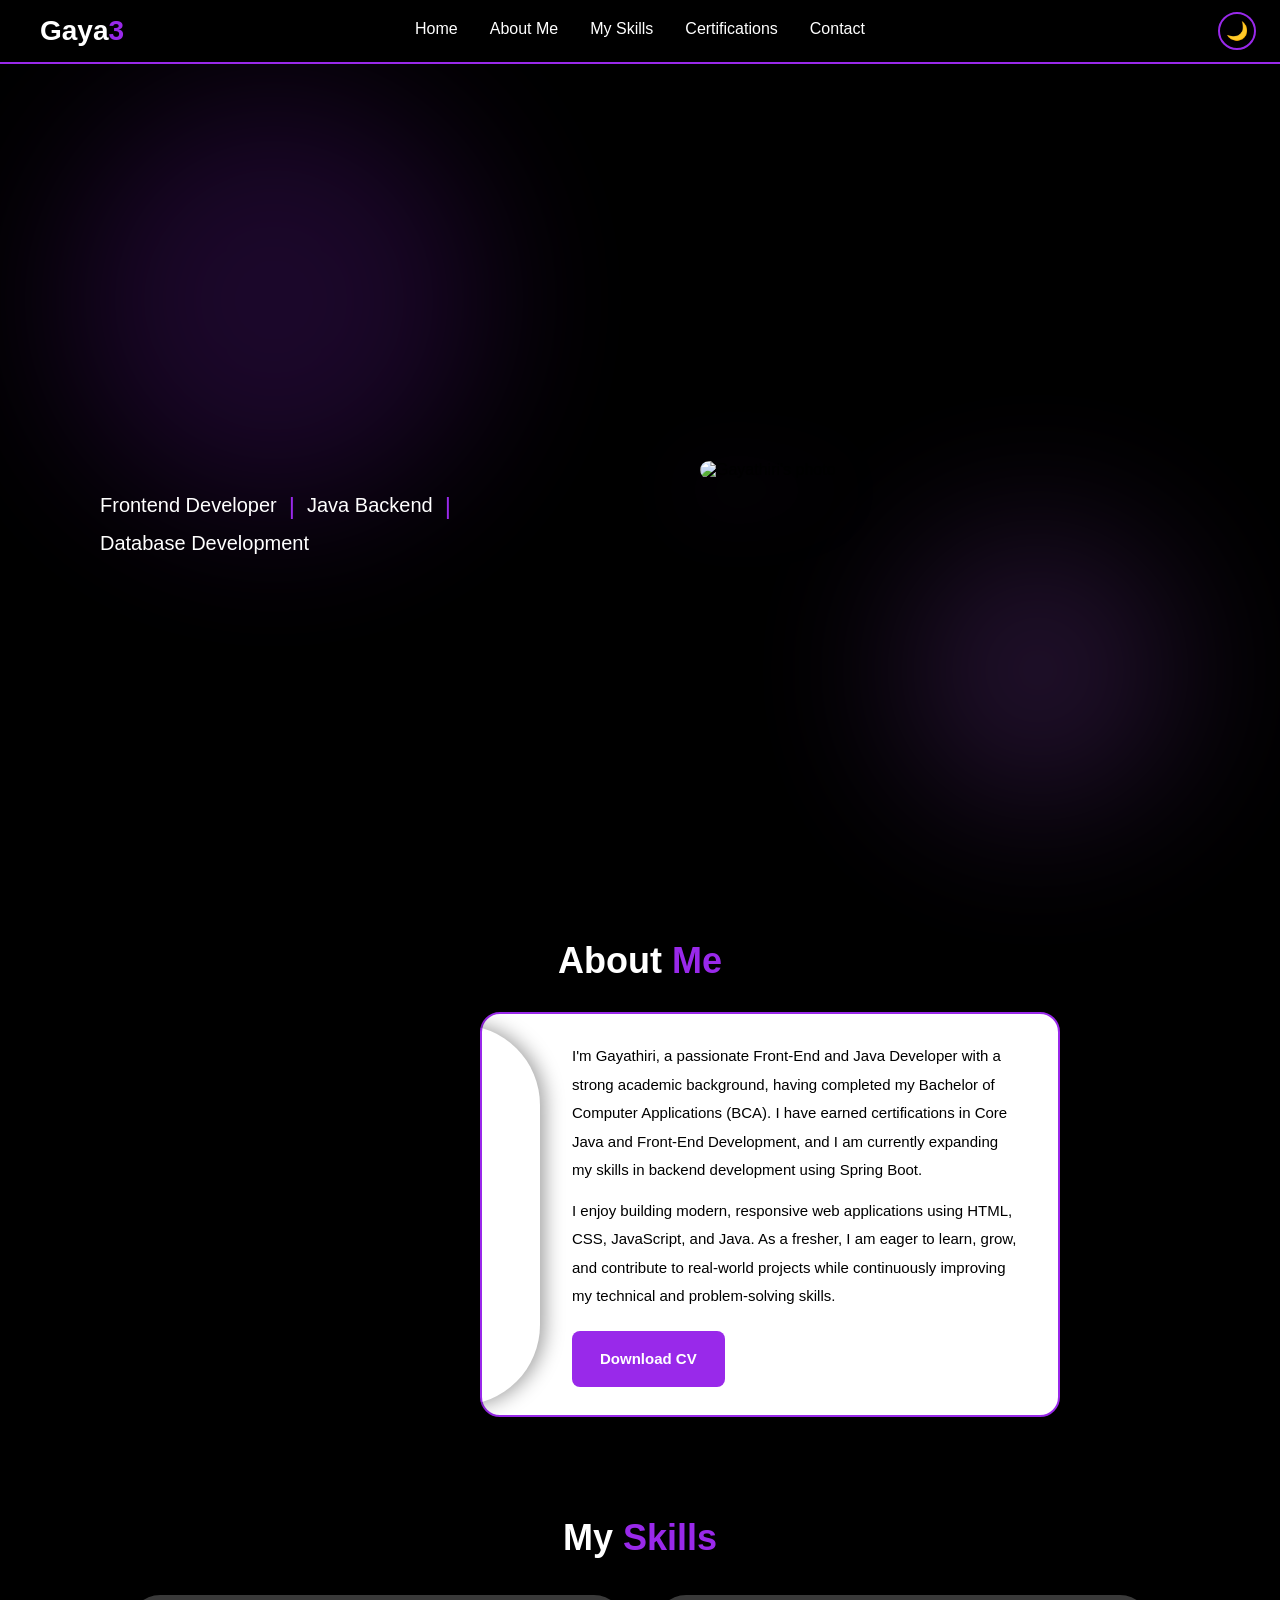
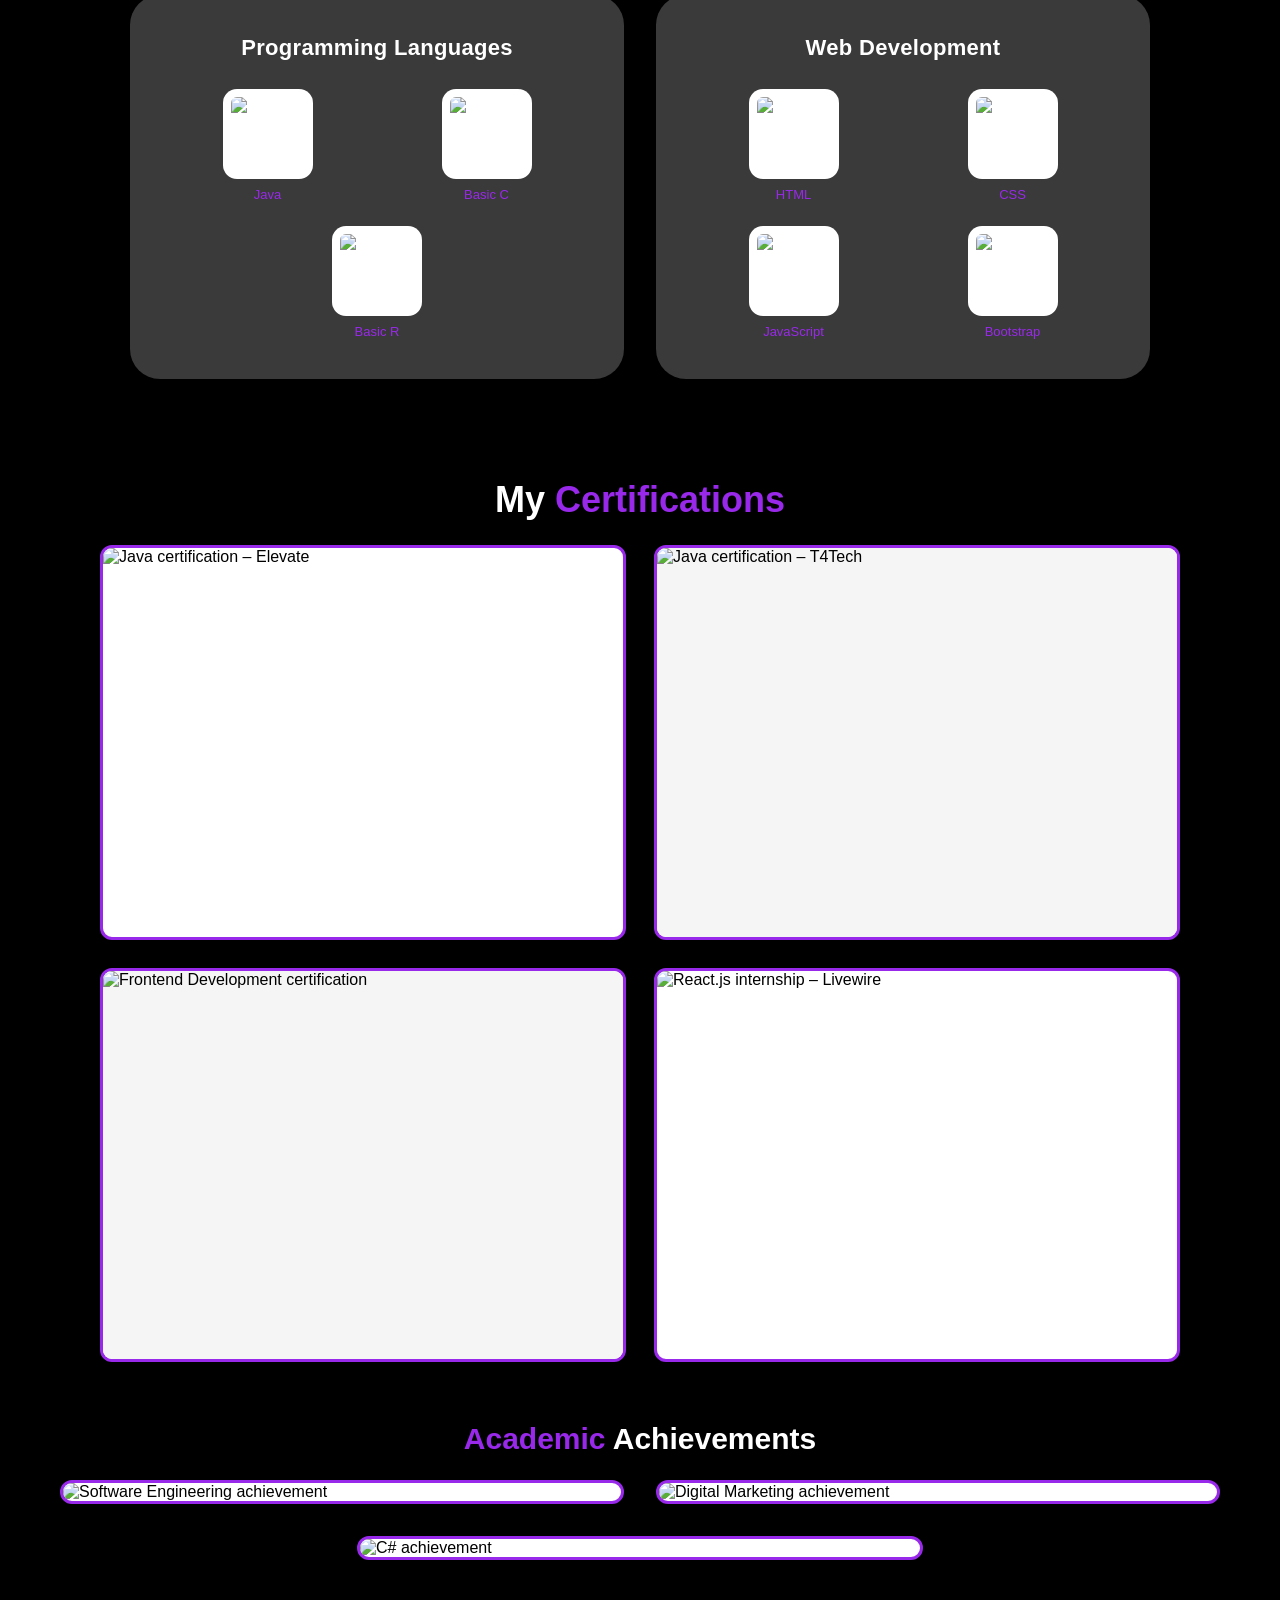
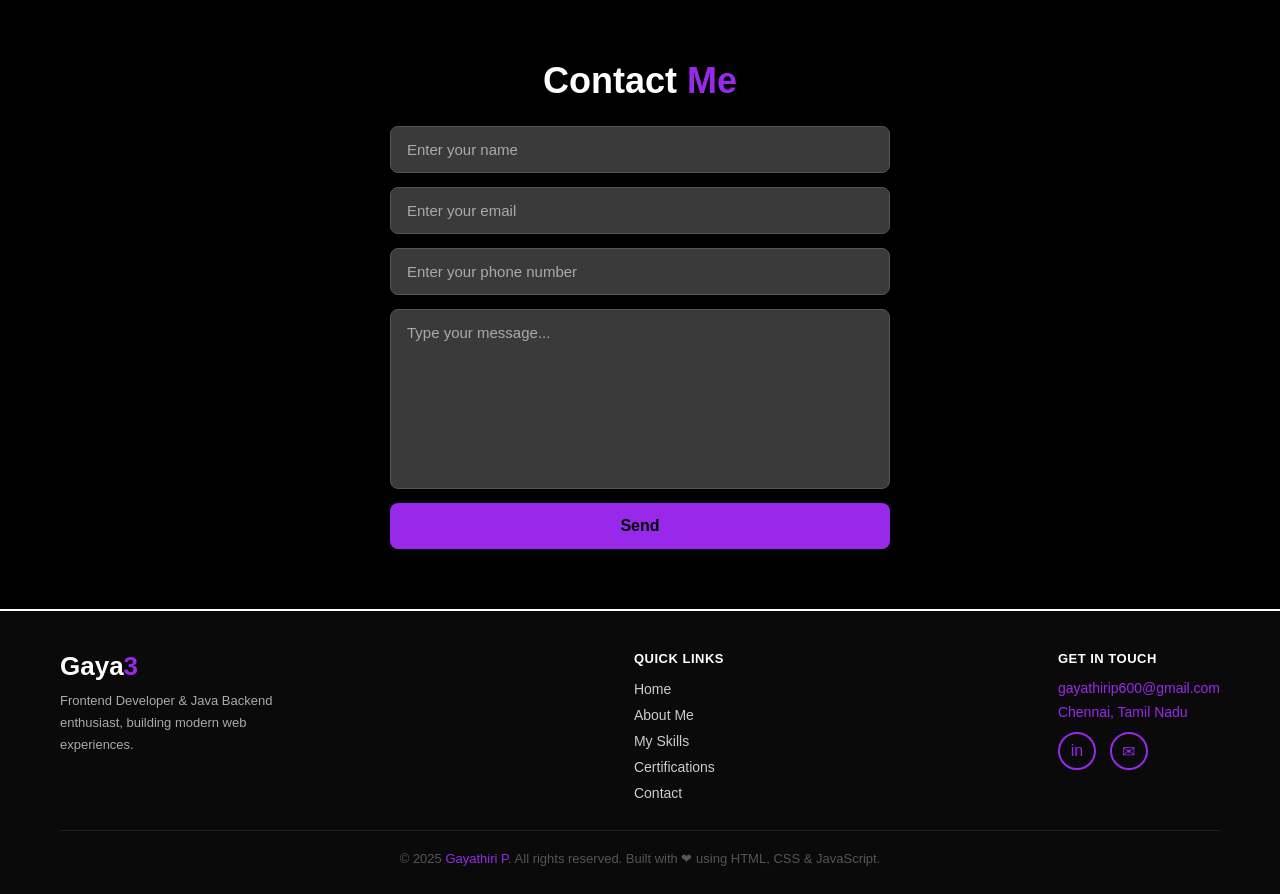
==== index.html @ fe1724bd "My portfolio website" ====
<!DOCTYPE html>
<html lang="en">

<head>
    <meta charset="UTF-8">
    <meta name="viewport" content="width=device-width, initial-scale=1.0">
    <title>Portfolio – Gayathiri</title>
    <link rel="stylesheet" href="style.css">
</head>

<body>
    <div class="page-transition" id="pageTransition"></div>



    <!-- NAVBAR -->
    <nav class="navbar">
        <h2 class="logo">Gaya<span>3</span></h2>
        <div class="menu" id="menu">
            <a href="#hero" class="nav-link">Home</a>
            <a href="#about" class="nav-link">About Me</a>
            <a href="#skills" class="nav-link">My Skills</a>
            <a href="#certify" class="nav-link">Certifications</a>
            <a href="#contact" class="nav-link">Contact</a>
        </div>
        <div class="navbar-right">
            <button class="theme-toggle" id="themeToggle" title="Toggle dark/light mode">
                <span class="theme-icon">🌙</span>
            </button>
            <div class="hamburger" id="hamburger">
                <span></span>
                <span></span>
                <span></span>
            </div>
        </div>
    </nav>

    <!-- HERO -->
    <div id="hero" class="hero-container">
        <canvas id="particles"></canvas>
        <div class="hero-text">
            <p class="l1">Hi, I'm Gayathiri</p>
            <div class="hero-roles">
                <span class="role">Frontend Developer</span>
                <span class="divider">|</span>
                <span class="role">Java Backend</span>
                <span class="divider">|</span>
                <span class="role">Database Development</span>
            </div>
        </div>
        <div class="hero-image">
            <img src="img2.jpeg" alt="Gayathiri's photo" />
        </div>
    </div>

    <!-- ABOUT -->
    <section id="about" class="about">
        <h1>About&nbsp;<span>Me</span></h1>
        <div class="about-inner">
            <img src="img2.jpeg" alt="Gayathiri" />
            <div class="box">
                <p>I'm Gayathiri, a passionate Front-End and Java Developer with a strong academic background,
                    having completed my Bachelor of Computer Applications (BCA). I have earned certifications
                    in Core Java and Front-End Development, and I am currently expanding my skills in backend
                    development using Spring Boot.</p>
                <p style="margin-top:12px;">I enjoy building modern, responsive web applications using HTML, CSS,
                    JavaScript, and Java. As a fresher, I am eager to learn, grow, and contribute to real-world
                    projects while continuously improving my technical and problem-solving skills.</p>
                <a href="Gayathiri_Resume.pdf" download class="btn">Download CV</a>
            </div>
        </div>
    </section>

    <!-- SKILLS -->
    <section id="skills" class="skills">
        <h1>My&nbsp;<span>Skills</span></h1>
        <div class="skills-grid">

            <div class="b1">
                <h2>Programming Languages</h2>
                <div class="skills-icons">
                    <div class="skill-item">
                        <img src="java.jpeg" alt="Java">
                        <span>Java</span>
                    </div>
                    <div class="skill-item">
                        <img src="c.jpeg" alt="C">
                        <span>Basic C</span>
                    </div>
                    <div class="skill-item">
                        <img src="r.jpeg" alt="R">
                        <span>Basic R</span>
                    </div>
                </div>
            </div>

            <div class="b2">
                <h2>Web Development</h2>
                <div class="skills-icons">
                    <div class="skill-item">
                        <img src="html.jpeg" alt="HTML">
                        <span>HTML</span>
                    </div>
                    <div class="skill-item">
                        <img src="css.jpeg" alt="CSS">
                        <span>CSS</span>
                    </div>
                    <div class="skill-item">
                        <img src="js.jpeg" alt="JavaScript">
                        <span>JavaScript</span>
                    </div>
                    <div class="skill-item">
                        <img src="bs.jpeg" alt="Bootstrap">
                        <span>Bootstrap</span>
                    </div>
                </div>
            </div>

        </div>
    </section>

    <!-- CERTIFICATIONS -->
    <section id="certify" class="certify">
        <h1>My&nbsp;<span>Certifications</span></h1>

        <div class="cert-grid">
            <!-- Row 1: Card 1 left | Card 2 right -->
            <div class="cert-card cert-landscape">
                <img src="java.jpg" alt="Java certification – Elevate">
                <div class="cert-label">Java Programming – Elevate</div>
            </div>
            <div class="cert-card cert-bottom-vertical">
                <img src="JAVA1.jpg" alt="Java certification – T4Tech">
                <div class="cert-label">Java Course – T4Tech Solutions</div>
            </div>
            <!-- Row 2: Card 3 vertical | Card 4 landscape side by side -->
            <div class="cert-card cert-bottom-vertical">
                <img src="frontend.jpg" alt="Frontend Development certification">
                <div class="cert-label">Frontend Development (HTML, CSS, JS, Bootstrap)</div>
            </div>
            <div class="cert-card cert-bottom-landscape">
                <img src="intern.jpg" alt="React.js internship – Livewire">
                <div class="cert-label">React.js Basics Internship – Livewire</div>
            </div>
        </div>

        <div class="academics">
            <h2><span>Academic</span>&nbsp;Achievements</h2>
            <div class="acad-grid">
                <div class="cert-card">
                    <img src="SE.jpg" alt="Software Engineering achievement">
                    <div class="cert-label">2nd Highest Mark – Software Engineering</div>
                </div>
                <div class="cert-card">
                    <img src="DM.jpg" alt="Digital Marketing achievement">
                    <div class="cert-label">2nd Highest Mark – Digital Marketing</div>
                </div>
                <div class="cert-card">
                    <img src="c.jpg" alt="C# achievement">
                    <div class="cert-label">2nd Highest Mark – C#</div>
                </div>
            </div>
        </div>
    </section>

    <!-- CONTACT -->
    <section id="contact" class="contact">
        <h1>Contact&nbsp;<span>Me</span></h1>
        <div class="b10">
            <form id="contact-form" class="my-form">
                <input type="text" name="name" placeholder="Enter your name">
                <input type="email" name="email" placeholder="Enter your email">
                <input type="number" name="phone" placeholder="Enter your phone number">
                <textarea name="message" placeholder="Type your message..."></textarea>
                <button type="submit">Send</button>
            </form>
        </div>
    </section>

    <script src="https://cdn.jsdelivr.net/npm/emailjs-com@3/dist/email.min.js"></script>
    <script>
        (function () {
            emailjs.init("5uXwFAYnuA_zky4yq");
        })();

        document.getElementById("contact-form").addEventListener("submit", function (e) {
            e.preventDefault();
            emailjs.sendForm("service_ckrhwie", "template_smkqy9l", this)
                .then(function (response) {
                    console.log("SUCCESS:", response.status, response.text);
                    alert("Message Sent Successfully!");
                }, function (error) {
                    console.log("FAILED:", JSON.stringify(error));
                    alert("Failed to send: " + (error.text || error.message || JSON.stringify(error)));
                });
        });

        // ── Hamburger ──
        const hamburger = document.getElementById("hamburger");
        const menu = document.getElementById("menu");
        hamburger.addEventListener("click", function () {
            menu.classList.toggle("open");
            hamburger.classList.toggle("active");
        });

        // ── Nav: active highlight + flash transition ──
        const navLinks = document.querySelectorAll(".nav-link");
        const pageTransition = document.getElementById("pageTransition");
        const sections = document.querySelectorAll("section, #hero");

        function setActiveLink(id) {
            navLinks.forEach(l => {
                l.classList.toggle("active-link", l.getAttribute("href") === "#" + id);
            });
        }

        // Intersection observer to auto-highlight active section
        const sectionObserver = new IntersectionObserver((entries) => {
            entries.forEach(entry => {
                if (entry.isIntersecting) setActiveLink(entry.target.id);
            });
        }, { threshold: 0.4 });
        sections.forEach(s => sectionObserver.observe(s));

        navLinks.forEach(link => {
            link.addEventListener("click", (e) => {
                // Flash transition
                pageTransition.classList.add("flash");
                setTimeout(() => pageTransition.classList.remove("flash"), 500);

                menu.classList.remove("open");
                hamburger.classList.remove("active");
            });
        });

        // ── Dark / Light mode ──
        const themeToggle = document.getElementById("themeToggle");
        const themeIcon = themeToggle.querySelector(".theme-icon");
        let isDark = true;
        themeToggle.addEventListener("click", function () {
            isDark = !isDark;
            document.body.classList.toggle("light-mode", !isDark);
            themeIcon.textContent = isDark ? "🌙" : "☀️";
        });

        // ── Typing effect on l1 ──
        const l1 = document.querySelector(".l1");
        const fullText = "Hi, I'm Gayathiri";
        l1.textContent = "";
        l1.style.opacity = 1;
        l1.style.transform = "none";
        let i = 0;
        function typeWriter() {
            if (i < fullText.length) {
                l1.textContent += fullText.charAt(i);
                i++;
                setTimeout(typeWriter, 70);
            } else {
                l1.innerHTML = "Hi, I'm <span class='typed-name'>Gayathiri</span><span class='cursor'>|</span>";
            }
        }
        setTimeout(typeWriter, 400);

        // ── Scroll reveal ──
        const revealEls = document.querySelectorAll(".about-inner, .b1, .b2, .cert-card, .footer-brand, .footer-links, .footer-contact");
        const observer = new IntersectionObserver((entries) => {
            entries.forEach(entry => {
                if (entry.isIntersecting) {
                    entry.target.classList.add("revealed");
                    observer.unobserve(entry.target);
                }
            });
        }, { threshold: 0.15 });
        revealEls.forEach(el => {
            el.classList.add("reveal-hidden");
            observer.observe(el);
        });

        // ── Floating particles canvas ──
        const canvas = document.getElementById("particles");
        const ctx = canvas.getContext("2d");
        let W = canvas.width = window.innerWidth;
        let H = canvas.height = window.innerHeight;
        window.addEventListener("resize", () => {
            W = canvas.width = window.innerWidth;
            H = canvas.height = window.innerHeight;
        });
        const particles = Array.from({ length: 60 }, () => ({
            x: Math.random() * W,
            y: Math.random() * H,
            r: Math.random() * 2 + 1,
            dx: (Math.random() - 0.5) * 0.5,
            dy: (Math.random() - 0.5) * 0.5,
            alpha: Math.random() * 0.5 + 0.2
        }));
        function drawParticles() {
            ctx.clearRect(0, 0, W, H);
            particles.forEach(p => {
                ctx.beginPath();
                ctx.arc(p.x, p.y, p.r, 0, Math.PI * 2);
                ctx.fillStyle = `rgba(153, 41, 234, ${p.alpha})`;
                ctx.fill();
                p.x += p.dx;
                p.y += p.dy;
                if (p.x < 0 || p.x > W) p.dx *= -1;
                if (p.y < 0 || p.y > H) p.dy *= -1;
            });
            // Draw connecting lines
            particles.forEach((a, i) => {
                particles.slice(i + 1).forEach(b => {
                    const dist = Math.hypot(a.x - b.x, a.y - b.y);
                    if (dist < 120) {
                        ctx.beginPath();
                        ctx.moveTo(a.x, a.y);
                        ctx.lineTo(b.x, b.y);
                        ctx.strokeStyle = `rgba(153, 41, 234, ${0.15 * (1 - dist / 120)})`;
                        ctx.lineWidth = 0.6;
                        ctx.stroke();
                    }
                });
            });
            requestAnimationFrame(drawParticles);
        }
        drawParticles();

        // ── Navbar shrink on scroll ──
        window.addEventListener("scroll", () => {
            const navbar = document.querySelector(".navbar");
            navbar.classList.toggle("scrolled", window.scrollY > 50);
        });
    </script>
    <!-- FOOTER -->
    <footer class="footer">
        <div class="footer-inner">
            <div class="footer-brand">
                <div class="logo-text">Gaya<span>3</span></div>
                <p>Frontend Developer &amp; Java Backend enthusiast, building modern web experiences.</p>
            </div>
            <div class="footer-links">
                <h4>Quick Links</h4>
                <ul>
                    <li><a href="#hero">Home</a></li>
                    <li><a href="#about">About Me</a></li>
                    <li><a href="#skills">My Skills</a></li>
                    <li><a href="#certify">Certifications</a></li>
                    <li><a href="#contact">Contact</a></li>
                </ul>
            </div>
            <div class="footer-contact">
                <h4>Get In Touch</h4>
                <p> <span>gayathirip600@gmail.com</span></p>
                <p> <span>Chennai, Tamil Nadu</span></p>
                <div class="footer-socials">
                    <a href="https://www.linkedIn.com/in/gayathiri-p-787321373/" title="LinkedIn">in</a>
                    <!-- <a href="#" title="GitHub"></a> -->
                    <a href="mailto:gaya3thirip@gmail.com" title="Email">&#9993;</a>
                </div>
            </div>
        </div>
        <div class="footer-bottom">
            &copy; 2025 <span>Gayathiri P</span>. All rights reserved. Built with &#10084; using HTML, CSS &amp;
            JavaScript.
        </div>
    </footer>

</body>

</html>
---- style.css ----
/* =============================================
   BASE
   ============================================= */
*,
*::before,
*::after {
    box-sizing: border-box;
    margin: 0;
    padding: 0;
}

/* CSS variables for dark/light mode */
:root {
    --bg: #000;
    --nav-bg: #000;
    --text: #fff;
    --card-bg: #3a3a3a;
    --box-bg: #fff;
    --box-text: #222;
    --form-bg: #3a3a3a;
    --form-text: #fff;
    --form-placeholder: #aaa;
    --footer-bg: #0a0a0a;
    --accent: #9929EA;
}

body.light-mode {
    --bg: #f4f0ff;
    --nav-bg: #fff;
    --text: #111;
    --card-bg: #e8e0f7;
    --box-bg: #fff;
    --box-text: #222;
    --form-bg: #e8e0f7;
    --form-text: #111;
    --form-placeholder: #777;
    --footer-bg: #ede6fb;
}

body {
    background-color: var(--bg);
    overflow-x: hidden;
    font-family: 'Poppins', sans-serif;
    transition: background-color 0.4s, color 0.4s;
}

/* =============================================
   NAVBAR
   ============================================= */
.navbar {
    display: flex;
    justify-content: center;
    align-items: center;
    padding: 20px 40px;
    position: fixed;
    top: 0;
    left: 0;
    right: 0;
    width: 100%;
    background-color: var(--nav-bg);
    border-bottom: 2px solid var(--accent);
    z-index: 1000;
    transition: background-color 0.4s;
}

.logo {
    position: absolute;
    left: 40px;
    color: var(--text);
    font-family: 'Poppins', sans-serif;
    font-size: 28px;
    font-weight: 700;
}

.logo span {
    color: var(--accent);
}

/* Right side wrapper: holds theme toggle + hamburger */
.navbar-right {
    position: absolute;
    right: 24px;
    display: flex;
    align-items: center;
    gap: 14px;
}

/* Theme toggle button */
.theme-toggle {
    background: transparent;
    border: 2px solid var(--accent);
    border-radius: 50%;
    width: 38px;
    height: 38px;
    cursor: pointer;
    display: flex;
    align-items: center;
    justify-content: center;
    font-size: 18px;
    transition: background-color 0.3s, transform 0.3s;
    line-height: 1;
    padding: 0;
}

.theme-toggle:hover {
    background-color: var(--accent);
    transform: rotate(20deg) scale(1.1);
}

.menu {
    display: flex;
    gap: 32px;
    flex-wrap: wrap;
    justify-content: center;
}

/* ── Nav link slanting slide-in animation ── */
.menu a {
    color: var(--text);
    font-family: 'Poppins', sans-serif;
    text-decoration: none;
    font-size: 16px;
    position: relative;
    padding-bottom: 4px;
    display: inline-block;
    opacity: 0;
    transform: translateX(30px) skewX(-10deg);
    animation: navSlideIn 0.5s ease forwards;
}

.menu a:nth-child(1) { animation-delay: 0.05s; }
.menu a:nth-child(2) { animation-delay: 0.12s; }
.menu a:nth-child(3) { animation-delay: 0.19s; }
.menu a:nth-child(4) { animation-delay: 0.26s; }
.menu a:nth-child(5) { animation-delay: 0.33s; }

@keyframes navSlideIn {
    to {
        opacity: 1;
        transform: translateX(0) skewX(0deg);
    }
}

.nav-link::after {
    content: "";
    position: absolute;
    left: 0;
    bottom: 0;
    width: 0;
    height: 3px;
    background-color: var(--accent);
    transition: 0.3s;
}

.nav-link:hover::after {
    width: 100%;
}

.hamburger {
    display: none;
    flex-direction: column;
    gap: 5px;
    cursor: pointer;
}

.hamburger span {
    display: block;
    width: 26px;
    height: 3px;
    background: var(--accent);
    border-radius: 3px;
    transition: transform 0.3s, opacity 0.3s;
}

/* Animated X when open */
.hamburger.active span:nth-child(1) {
    transform: translateY(8px) rotate(45deg);
}
.hamburger.active span:nth-child(2) {
    opacity: 0;
}
.hamburger.active span:nth-child(3) {
    transform: translateY(-8px) rotate(-45deg);
}

/* =============================================
   SCROLL ANCHORS
   ============================================= */
#hero {
    scroll-margin-top: 0;
}

#about,
#skills,
#certify,
#contact {
    scroll-margin-top: 80px;
}

/* =============================================
   SECTION BACKGROUNDS
   ============================================= */
/* #about,
#skills,
#certify,
#contact {
    background-color: #00E5FF;
} */

.about span,
.skills span,
.certify span,
.contact span,
.academics span {
    color: var(--accent);
}

/* Section headings */
.about h1, .skills h1, .certify h1, .contact h1 {
    color: var(--text);
}

/* =============================================
   HERO — text LEFT, image RIGHT (screenshot 1)
   ============================================= */
.hero-container {
    display: flex;
    flex-direction: row;
    justify-content: space-between;
    align-items: center;
    min-height: 100vh;
    padding: 100px 80px 60px 80px;
    gap: 40px;
}

.hero-text {
    flex: 1;
    text-align: left;
}

.hero-image {
    flex: 1;
    display: flex;
    justify-content: flex-end;
}

.hero-image img {
    width: 100%;
    max-width: 500px;
    height: auto;
    border-radius: 20px;
    display: block;
    animation: floatImage 4s ease-in-out infinite;
    filter: drop-shadow(0 20px 40px rgba(153, 41, 234, 0.35));
}

@keyframes floatImage {
    0%, 100% { transform: translateY(0px); }
    50%       { transform: translateY(-18px); }
}

.l1 {
    font-family: 'Poppins', sans-serif;
    font-size: clamp(40px, 5vw, 65px);
    color: var(--text);
    font-weight: 700;
    opacity: 0;
    transform: translateX(-100px);
    animation: slideFromLeft 1s ease forwards;
    margin-bottom: 32px;
    padding-left: 20px;
}

.l2,
.l3,
.l4 {
    display: none;
}

/* Particles canvas */
#particles {
    position: absolute;
    top: 0; left: 0;
    width: 100%; height: 100%;
    pointer-events: none;
    z-index: 0;
}

.hero-text, .hero-image {
    position: relative;
    z-index: 1;
}

/* Floating glow orbs behind hero */
.hero-container::before,
.hero-container::after {
    content: '';
    position: absolute;
    border-radius: 50%;
    pointer-events: none;
    z-index: 0;
    filter: blur(80px);
    opacity: 0.18;
}
.hero-container::before {
    width: 420px; height: 420px;
    background: #9929EA;
    top: 10%; left: 5%;
    animation: orbFloat1 7s ease-in-out infinite;
}
.hero-container::after {
    width: 280px; height: 280px;
    background: #bf5fff;
    bottom: 10%; right: 8%;
    animation: orbFloat2 9s ease-in-out infinite;
}
@keyframes orbFloat1 {
    0%, 100% { transform: translate(0, 0); }
    50%       { transform: translate(30px, 25px); }
}
@keyframes orbFloat2 {
    0%, 100% { transform: translate(0, 0); }
    50%       { transform: translate(-20px, -30px); }
}

/* Role text shimmer on hover */
.hero-roles:hover .role {
    background: linear-gradient(90deg, var(--text) 0%, #9929EA 50%, var(--text) 100%);
    background-size: 200% auto;
    -webkit-background-clip: text;
    -webkit-text-fill-color: transparent;
    background-clip: text;
    animation: shimmer 1.8s linear infinite;
}
@keyframes shimmer {
    to { background-position: 200% center; }
}

/* Scroll reveal */
.reveal-hidden {
    opacity: 0;
    transform: translateY(40px);
    transition: opacity 0.7s ease, transform 0.7s ease;
}
.revealed {
    opacity: 1 !important;
    transform: translateY(0) !important;
}

/* Navbar shrink on scroll */
.navbar.scrolled {
    padding: 12px 40px;
    box-shadow: 0 4px 20px rgba(153, 41, 234, 0.25);
    transition: padding 0.3s, box-shadow 0.3s;
}

/* Page transition overlay */
.page-transition {
    position: fixed;
    inset: 0;
    background: #9929EA;
    z-index: 9999;
    pointer-events: none;
    opacity: 0;
    transform: scaleY(0);
    transform-origin: top;
    transition: transform 0.35s cubic-bezier(0.7,0,0.3,1), opacity 0.35s;
}
.page-transition.flash {
    opacity: 0.18;
    transform: scaleY(1);
}

/* Active nav link */
.nav-link.active-link::after {
    width: 100%;
}
.nav-link.active-link {
    color: #9929EA;
}

/* Hero roles horizontal row */
.hero-roles {
    display: flex;
    align-items: center;
    flex-wrap: wrap;
    gap: 12px;
    margin-top: 16px;
    padding-left: 20px;
}

.role {
    font-family: 'Poppins', sans-serif;
    font-size: clamp(14px, 1.8vw, 20px);
    color: var(--text);
    font-weight: 500;
    opacity: 0;
    transform: translateY(20px) skewX(-5deg);
    animation: roleSlideUp 0.6s ease forwards;
}

.role:nth-child(1) { animation-delay: 0.8s; }
.role:nth-child(3) { animation-delay: 1.1s; }
.role:nth-child(5) { animation-delay: 1.4s; }

.divider {
    color: #9929EA;
    font-size: clamp(16px, 2vw, 24px);
    font-weight: 300;
    opacity: 0;
    animation: fadeIn 0.4s ease forwards;
}

.divider:nth-child(2) { animation-delay: 1.0s; }
.divider:nth-child(4) { animation-delay: 1.3s; }

@keyframes roleSlideUp {
    to { opacity: 1; transform: translateY(0) skewX(0deg); }
}
@keyframes fadeIn {
    to { opacity: 1; }
}

/* Typed cursor blink */
.cursor {
    display: inline-block;
    color: #9929EA;
    animation: blink 0.8s step-end infinite;
    font-weight: 300;
}
@keyframes blink {
    50% { opacity: 0; }
}

.typed-name {
    color: #9929EA;
}

/* =============================================
   ABOUT — image LEFT, white box RIGHT (screenshot 2)
   ============================================= */
.about {
    padding-bottom: 60px;
}

.about h1 {
    font-family: Verdana, Geneva, Tahoma, sans-serif;
    text-align: center;
    color: var(--text);
    padding: 40px 20px 30px;
    font-size: clamp(24px, 4vw, 36px);
}

.about-inner {
    display: flex;
    flex-direction: row;
    align-items: center;
    justify-content: center;
    gap: 0;
    max-width: 1100px;
    margin: 0 auto;
    padding: 0 40px;
    position: relative;
}

.about img {
    flex-shrink: 0;
    width: 320px;
    height: 380px;
    border-radius: 80px;
    object-fit: cover;
    position: relative;
    z-index: 2;
    margin-right: -60px;
    box-shadow: 4px 0 20px rgba(0,0,0,0.4);
}

.box {
    flex: 1;
    max-width: 580px;
    background-color: white;
    border: 2px solid #9929EA;
    border-radius: 20px;
    padding: 28px 36px 28px 90px;
    font-family: 'Poppins', sans-serif;
    line-height: 1.9;
    font-size: 15px;
    position: relative;
    z-index: 1;
    box-sizing: border-box;
}

.box p+p {
    margin-top: 12px;
}

.btn {
    display: inline-block;
    margin-top: 20px;
    padding: 14px 28px;
    background-color:#9929EA;
    color: white;
    text-decoration: none;
    border-radius: 8px;
    font-weight: bold;
    transition: background-color 0.3s;
}

.btn:hover {
    background-color: black;
}

/* =============================================
   SKILLS
   ============================================= */
.skills {
    padding-bottom: 60px;
}

.skills h1 {
    font-family: Verdana, Geneva, Tahoma, sans-serif;
    text-align: center;
    color: var(--text);
    padding: 40px 20px 36px;
    font-size: clamp(24px, 4vw, 36px);
}

.skills-grid {
    display: flex;
    flex-wrap: wrap;
    gap: 32px;
    justify-content: center;
    max-width: 1100px;
    margin: 0 auto;
    padding: 0 40px;
}

.b1,
.b2 {
    background-color: var(--card-bg);
    border-radius: 30px;
    padding: 40px 36px;
    flex: 1 1 340px;
    max-width: 500px;
    min-height: 320px;
    transition: transform 0.3s ease, background-color 0.3s;
}

.b1:hover,
.b2:hover {
    background-color: var(--accent);
    transform: scale(1.05);
}

.b1 h2,
.b2 h2 {
    color: var(--text);
    text-align: center;
    margin-bottom: 28px;
    font-size: 22px;
    font-weight: 700;
    letter-spacing: 0.3px;
}

/* Programming Languages box — 2-col icon+label grid like screenshot */
.b1 .skills-icons {
    display: grid;
    grid-template-columns: 1fr 1fr;
    gap: 24px 16px;
    justify-items: start;
}

.b1 .skill-item {
    display: flex;
    flex-direction: column;
    align-items: center;
    gap: 8px;
    color: var(--text);
    font-size: 13px;
    font-family: 'Poppins', sans-serif;
    width: 100%;
    text-align: center;
}

/* Center last odd skill item spanning both columns */
.b1 .skills-icons .skill-item:last-child:nth-child(odd) {
    grid-column: 1 / -1;
    justify-self: center;
    max-width: 50%;
}

/* Web Development box — row of icons */
.b2 .skills-icons {
    display: grid;
    grid-template-columns: 1fr 1fr;
    gap: 24px 16px;
}

.b2 .skill-item {
    display: flex;
    flex-direction: column;
    align-items: center;
    gap: 8px;
    color: var(--text);
    font-size: 13px;
    font-family: 'Poppins', sans-serif;
    text-align: center;
}

.b1:hover .skill-item,
.b2:hover .skill-item {
    color: white;
}

.b1:hover .skill-item span,
.b2:hover .skill-item span {
    color: white;
}

.skill-item img {
    width: 90px;
    height: 90px;
    border-radius: 14px;
    object-fit: contain;
    background-color: white;
    padding: 8px;
}

.certify {
    padding-bottom: 60px;
}

.certify h1 {
    font-family: Verdana, Geneva, Tahoma, sans-serif;
    text-align: center;
    color: var(--text);
    padding: 40px 20px 24px;
    font-size: clamp(24px, 4vw, 36px);
}

/* New cert layout: card1 landscape | [card2 portrait + card3 portrait] | card4 full-width */
.cert-grid {
    display: grid;
    grid-template-columns: 1fr 1fr;
    gap: 28px;
    max-width: 1200px;
    margin: 0 auto;
    padding: 0 60px;
}

/* Card 1: standard landscape box */
.cert-landscape {
    aspect-ratio: 4 / 3;
}

/* Right stack: two cards same box size as card 1, image vertical inside */
.cert-right-stack {
    display: flex;
    flex-direction: column;
    gap: 28px;
}

.cert-portrait {
    aspect-ratio: 4 / 3;
}

.cert-portrait img {
    object-fit: contain !important;
    background-color: #f5f5f5;
}

/* Row 2: cert 3 vertical inside same box, cert 4 landscape side by side */
.cert-bottom-vertical {
    aspect-ratio: 4 / 3;
}

.cert-bottom-vertical img {
    object-fit: contain !important;
    background-color: #f5f5f5;
}

.cert-bottom-landscape {
    aspect-ratio: 4 / 3;
}

/* Card 4 (intern): same box size as card 1 = 4/3, full width */
.cert-full {
    display: none;
}

.cert-card {
    position: relative;
    border-radius: 12px;
    border: 3px solid var(--accent);
    background-color: #fff;
    overflow: hidden;
    transition: transform 0.4s ease;
}

.cert-card:hover {
    transform: scale(1.03);
}

.cert-card img {
    width: 100%;
    height: 100%;
    object-fit: fill;
    display: block;
    transition: transform 0.4s ease;
}

.cert-card:hover img {
    transform: scale(1.05);
}

.cert-label {
    position: absolute;
    bottom: 0;
    left: 0;
    right: 0;
    background: rgba(0, 0, 0, 0.72);
    color: #ffffff;
    font-family: 'Poppins', sans-serif;
    font-size: 18px;
    font-weight: bold;
    padding: 14px 16px;
    opacity: 0;
    transition: opacity 0.4s;
}

.cert-card:hover .cert-label {
    opacity: 1;
}

/* Academic sub-section */
.academics {
    max-width: 1600px;
    margin: 40px auto 0;
    padding: 0 60px;
}

.academics h2 {
    font-family: 'Poppins', sans-serif;
    text-align: center;
    color: var(--text);
    padding: 20px 0 24px;
    font-size: clamp(20px, 3vw, 30px);
}

.acad-grid {
    display: grid;
    grid-template-columns: repeat(2, 1fr);
    gap: 32px;
}

.acad-grid .cert-card:last-child:nth-child(odd) {
    grid-column: 1 / -1;
    max-width: calc(50% - 14px);
    margin: 0 auto;
    width: 100%;
}

/* =============================================
   CONTACT
   ============================================= */
.contact {
    padding-bottom: 60px;
}

.contact h1 {
    font-family: Verdana, Geneva, Tahoma, sans-serif;
    text-align: center;
    color: var(--text);
    padding: 40px 20px 24px;
    font-size: clamp(24px, 4vw, 36px);
}

.b10 {
    display: flex;
    justify-content: center;
    padding: 0 20px;
}

.my-form {
    display: flex;
    flex-direction: column;
    gap: 14px;
    width: 100%;
    max-width: 500px;
}

.my-form input,
.my-form textarea {
    width: 100%;
    padding: 14px 16px;
    background-color: var(--form-bg);
    color: var(--form-text);
    border: 1px solid #555;
    border-radius: 8px;
    font-family: 'Poppins', sans-serif;
    font-size: 15px;
}

.my-form input::placeholder,
.my-form textarea::placeholder {
    color: var(--form-placeholder);
    font-family: 'Poppins', sans-serif;
}

.my-form input:focus,
.my-form textarea:focus {
    border: 2px solid var(--accent);
    color: var(--accent);
    outline: none;
}

.my-form textarea {
    height: 180px;
    resize: none;
}

.my-form button {
    width: 100%;
    padding: 14px;
    background-color:#9929EA;
    border: none;
    border-radius: 8px;
    font-weight: bold;
    font-size: 16px;
    font-family: 'Poppins', sans-serif;
    cursor: pointer;
    transition: background-color 0.3s;
}

.my-form button:hover {
    background-color:#9929EA;
    color: white;
}

/* =============================================
   RESPONSIVE
   ============================================= */
@media (max-width: 900px) {
    .hero-container {
        padding: 110px 40px 60px;
    }

    .acad-grid {
        grid-template-columns: repeat(2, 1fr);
    }

    .cert-full {
        aspect-ratio: 16 / 6;
    }
}

@media (max-width: 600px) {

    /* Navbar */
    .navbar {
        padding: 16px 20px;
        justify-content: flex-start;
    }

    .logo {
        position: static;
        font-size: 22px;
        flex: 1;
    }

    .navbar-right {
        position: static;
    }

    .hamburger {
        display: flex;
    }

    .menu {
        display: none;
        flex-direction: column;
        position: absolute;
        top: 100%;
        left: 0;
        right: 0;
        background-color: var(--nav-bg);
        padding: 16px 24px;
        gap: 16px;
        border-top: 1px solid #333;
    }

    /* When open, re-trigger the slide-in animation for mobile */
    .menu.open {
        display: flex;
    }

    .menu.open a {
        opacity: 0;
        transform: translateX(30px) skewX(-10deg);
        animation: navSlideIn 0.4s ease forwards;
    }

    .menu.open a:nth-child(1) { animation-delay: 0.05s; }
    .menu.open a:nth-child(2) { animation-delay: 0.12s; }
    .menu.open a:nth-child(3) { animation-delay: 0.19s; }
    .menu.open a:nth-child(4) { animation-delay: 0.26s; }
    .menu.open a:nth-child(5) { animation-delay: 0.33s; }

    /* Hero */
    .hero-container {
        flex-direction: column;
        padding: 100px 24px 50px;
        text-align: center;
        min-height: auto;
        gap: 32px;
    }

    .hero-text {
        text-align: center;
    }

    .hero-image {
        justify-content: center;
    }

    .hero-image img {
        max-width: 280px;
    }

    /* About */
    .about-inner {
        flex-direction: column;
        padding: 0 20px;
        text-align: center;
        gap: 0;
    }

    .about img {
        width: 220px;
        height: 260px;
        border-radius: 50px;
        margin-right: 0;
        margin-bottom: -40px;
        z-index: 2;
    }

    .box {
        padding: 60px 24px 28px;
        width: 100%;
    }

    /* Skills */
    .skills-grid {
        padding: 0 20px;
    }

    .b1,
    .b2 {
        max-width: 100%;
    }

    /* Certs — stack everything */
    .cert-grid {
        grid-template-columns: 1fr;
        padding: 0 20px;
        gap: 20px;
    }

    .cert-right-stack {
        flex-direction: column;
    }

    .cert-landscape,
    .cert-portrait,
    .cert-full {
        aspect-ratio: 4 / 3;
        max-width: 100%;
        grid-column: auto;
    }

    .acad-grid {
        grid-template-columns: 1fr;
    }

    .acad-grid .cert-card:last-child:nth-child(odd) {
        grid-column: auto;
        max-width: 100%;
        margin: 0;
    }

    .academics {
        padding: 0 20px;
    }
}
/* =============================================
   FOOTER
   ============================================= */
.footer {
    background-color: var(--footer-bg);
    border-top: 2px solid #fff;
    padding: 40px 60px 28px;
    color: var(--text);
    font-family: "Poppins", sans-serif;
    transition: background-color 0.4s;
}

.footer-inner {
    display: flex;
    justify-content: space-between;
    align-items: flex-start;
    flex-wrap: wrap;
    gap: 32px;
    max-width: 1200px;
    margin: 0 auto 28px;
}

.footer-brand .logo-text {
    font-size: 26px;
    font-weight: 700;
    color: var(--text);
    margin-bottom: 8px;
    font-family: 'Poppins', sans-serif;
}

.footer-brand .logo-text span {
    color: #9929EA;
}

.footer-brand p {
    font-size: 13px;
    color: #aaa;
    max-width: 240px;
    line-height: 1.7;
    font-family: 'Poppins', sans-serif;
}

body.light-mode .footer-brand p {
    color: #555;
}

.footer-links h4,
.footer-contact h4 {
    font-size: 15px;
    font-weight: 700;
    color: var(--text);
    margin-bottom: 14px;
    letter-spacing: 0.5px;
    font-family: 'Poppins', sans-serif;
    text-transform: uppercase;
    font-size: 13px;
}

.footer-links ul {
    list-style: none;
    display: flex;
    flex-direction: column;
    gap: 8px;
}

.footer-links ul li a {
    color: #ccc;
    text-decoration: none;
    font-size: 14px;
    transition: color 0.3s;
}

body.light-mode .footer-links ul li a {
    color: #333;
}

.footer-links ul li a:hover {
    color: var(--accent);
}

.footer-contact p {
    font-size: 14px;
    color: #ccc;
    margin-bottom: 8px;
}

body.light-mode .footer-contact p {
    color: #444;
}

.footer-contact p span {
    color: var(--accent);
}

.footer-socials {
    display: flex;
    gap: 14px;
    margin-top: 12px;
}

.footer-socials a {
    display: inline-flex;
    align-items: center;
    justify-content: center;
    width: 38px;
    height: 38px;
    border-radius: 50%;
    border: 2px solid #9929EA;
    color: #9929EA;
    font-size: 16px;
    text-decoration: none;
    transition: background-color 0.3s, color 0.3s;
}

.footer-socials a:hover {
    background-color:#9929EA;
    color: black;
}

.footer-bottom {
    text-align: center;
    font-size: 13px;
    color: #555;
    border-top: 1px solid #222;
    padding-top: 20px;
    max-width: 1200px;
    margin: 0 auto;
}

body.light-mode .footer-bottom {
    color: #444;
    border-top: 1px solid #ccc;
}

.footer-bottom span {
    color:#9929EA;
}

@media (max-width: 600px) {
    .footer {
        padding: 32px 20px 20px;
    }
    .footer-inner {
        flex-direction: column;
        gap: 24px;
    }
}
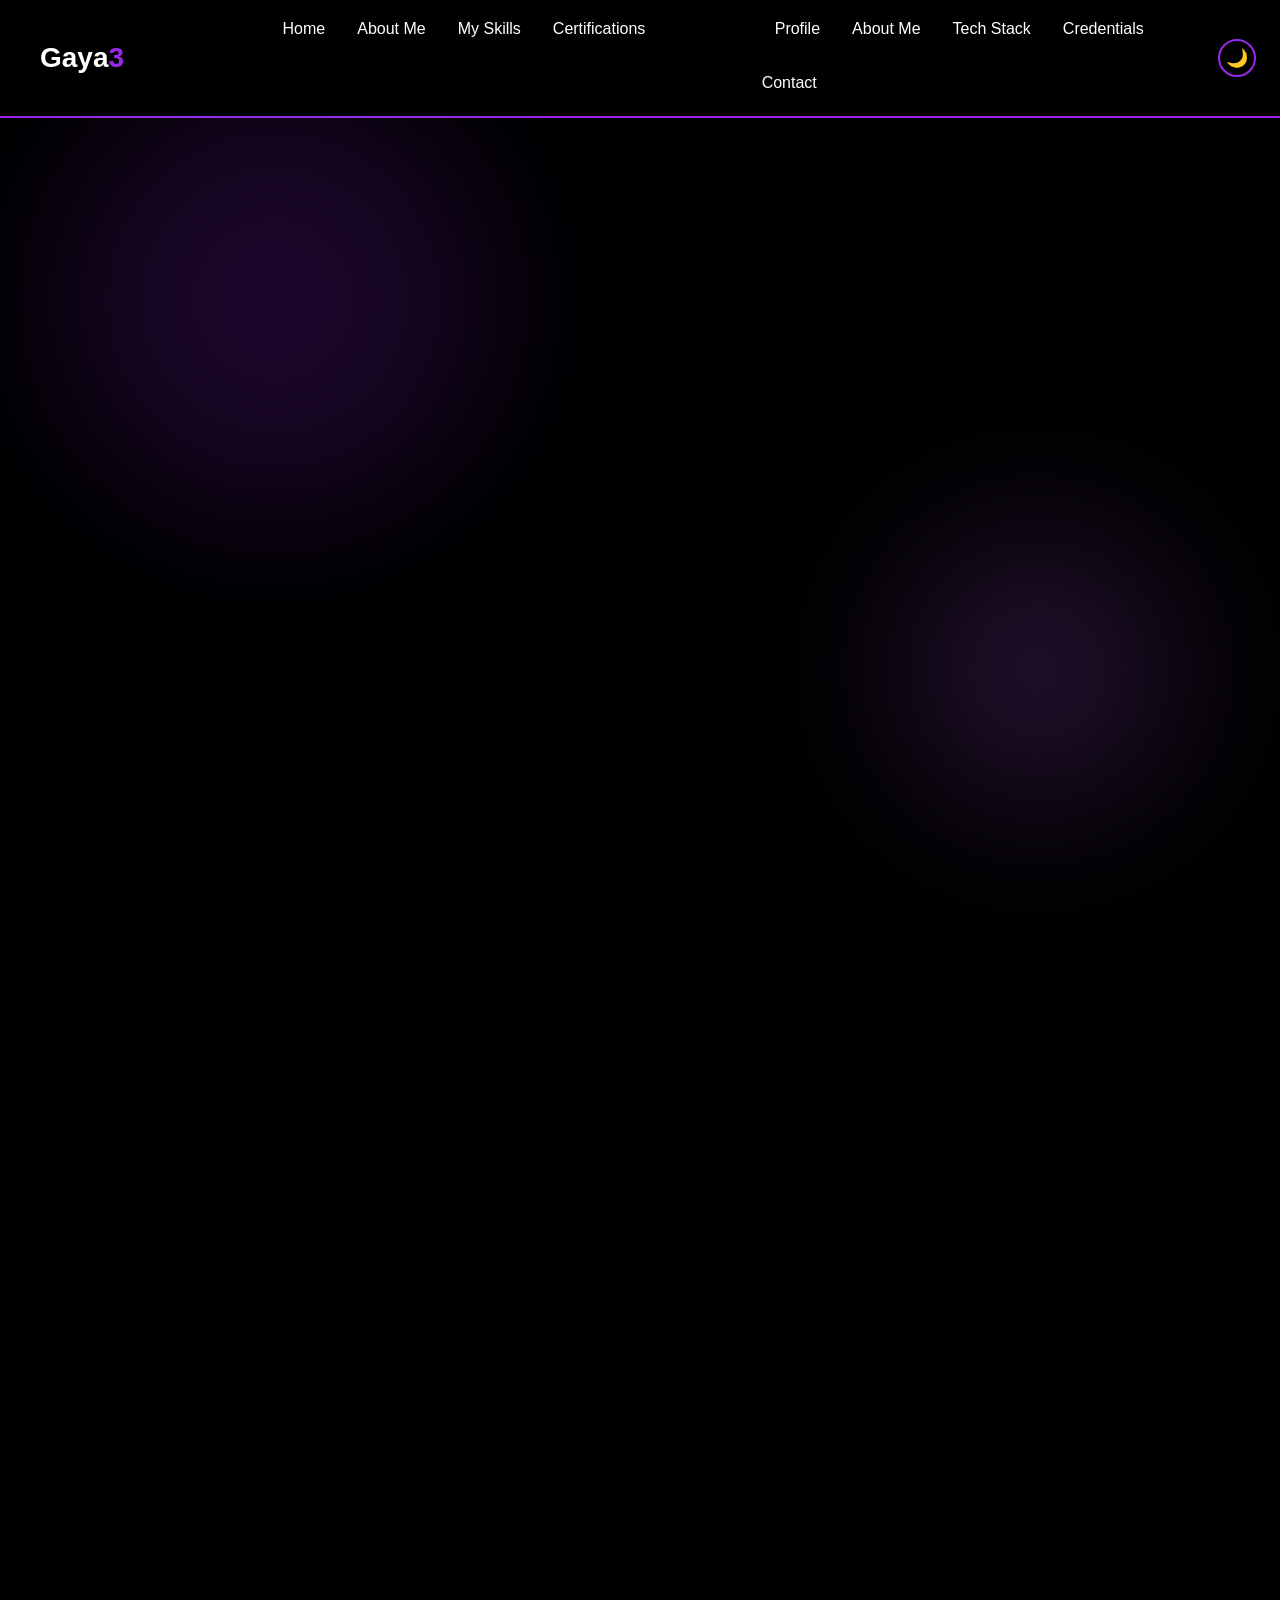
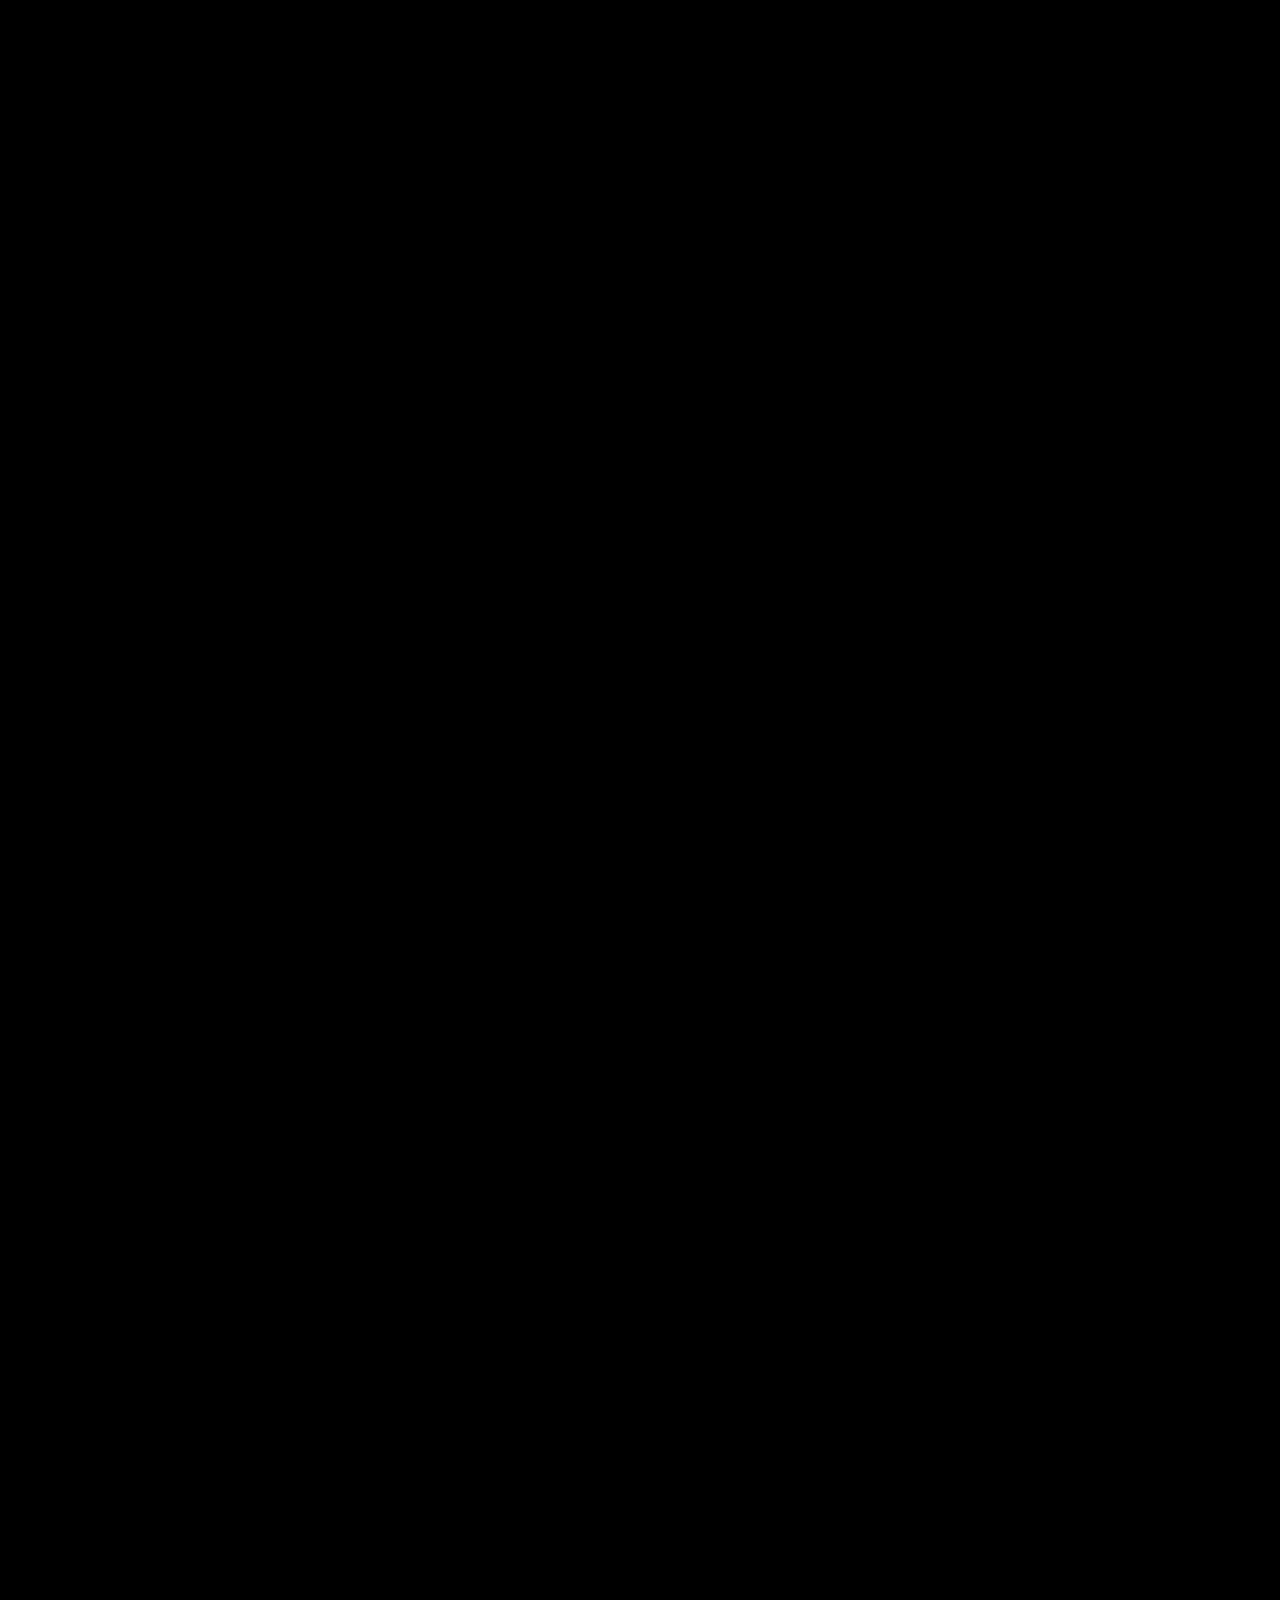
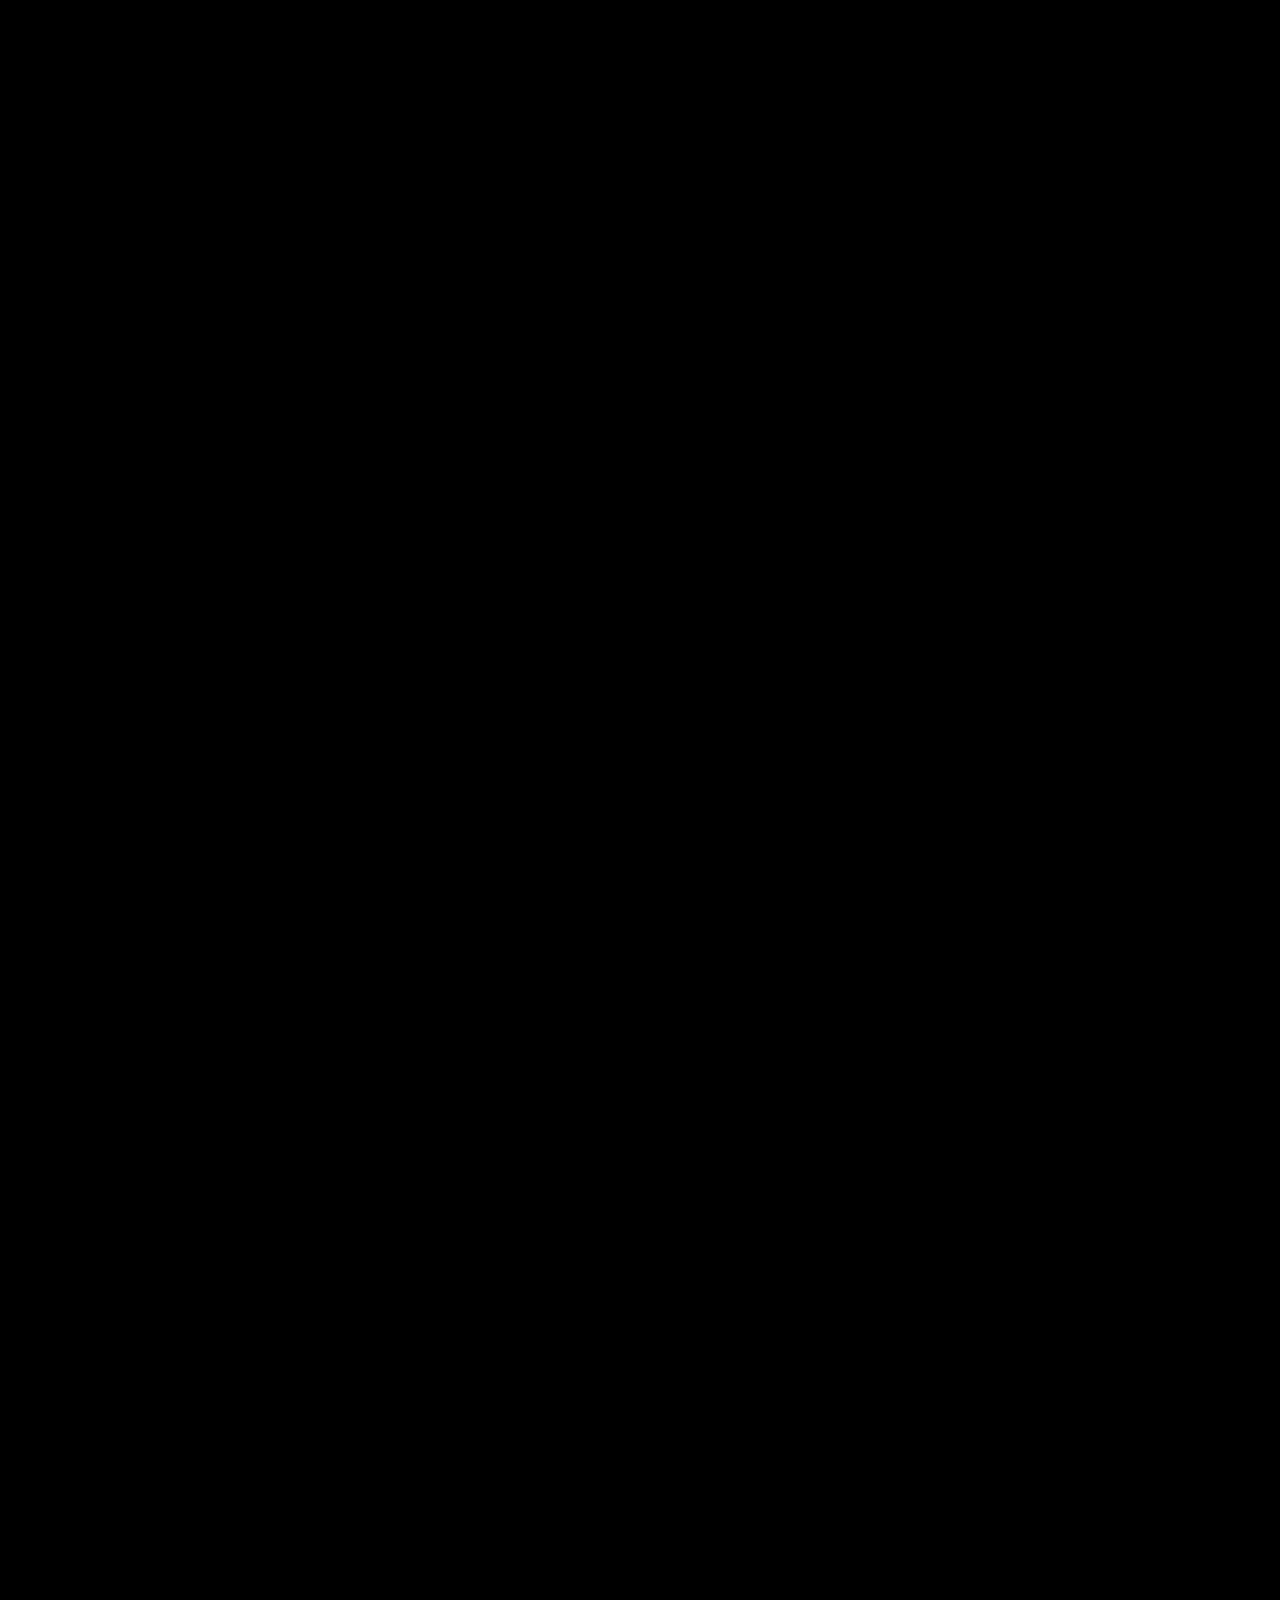
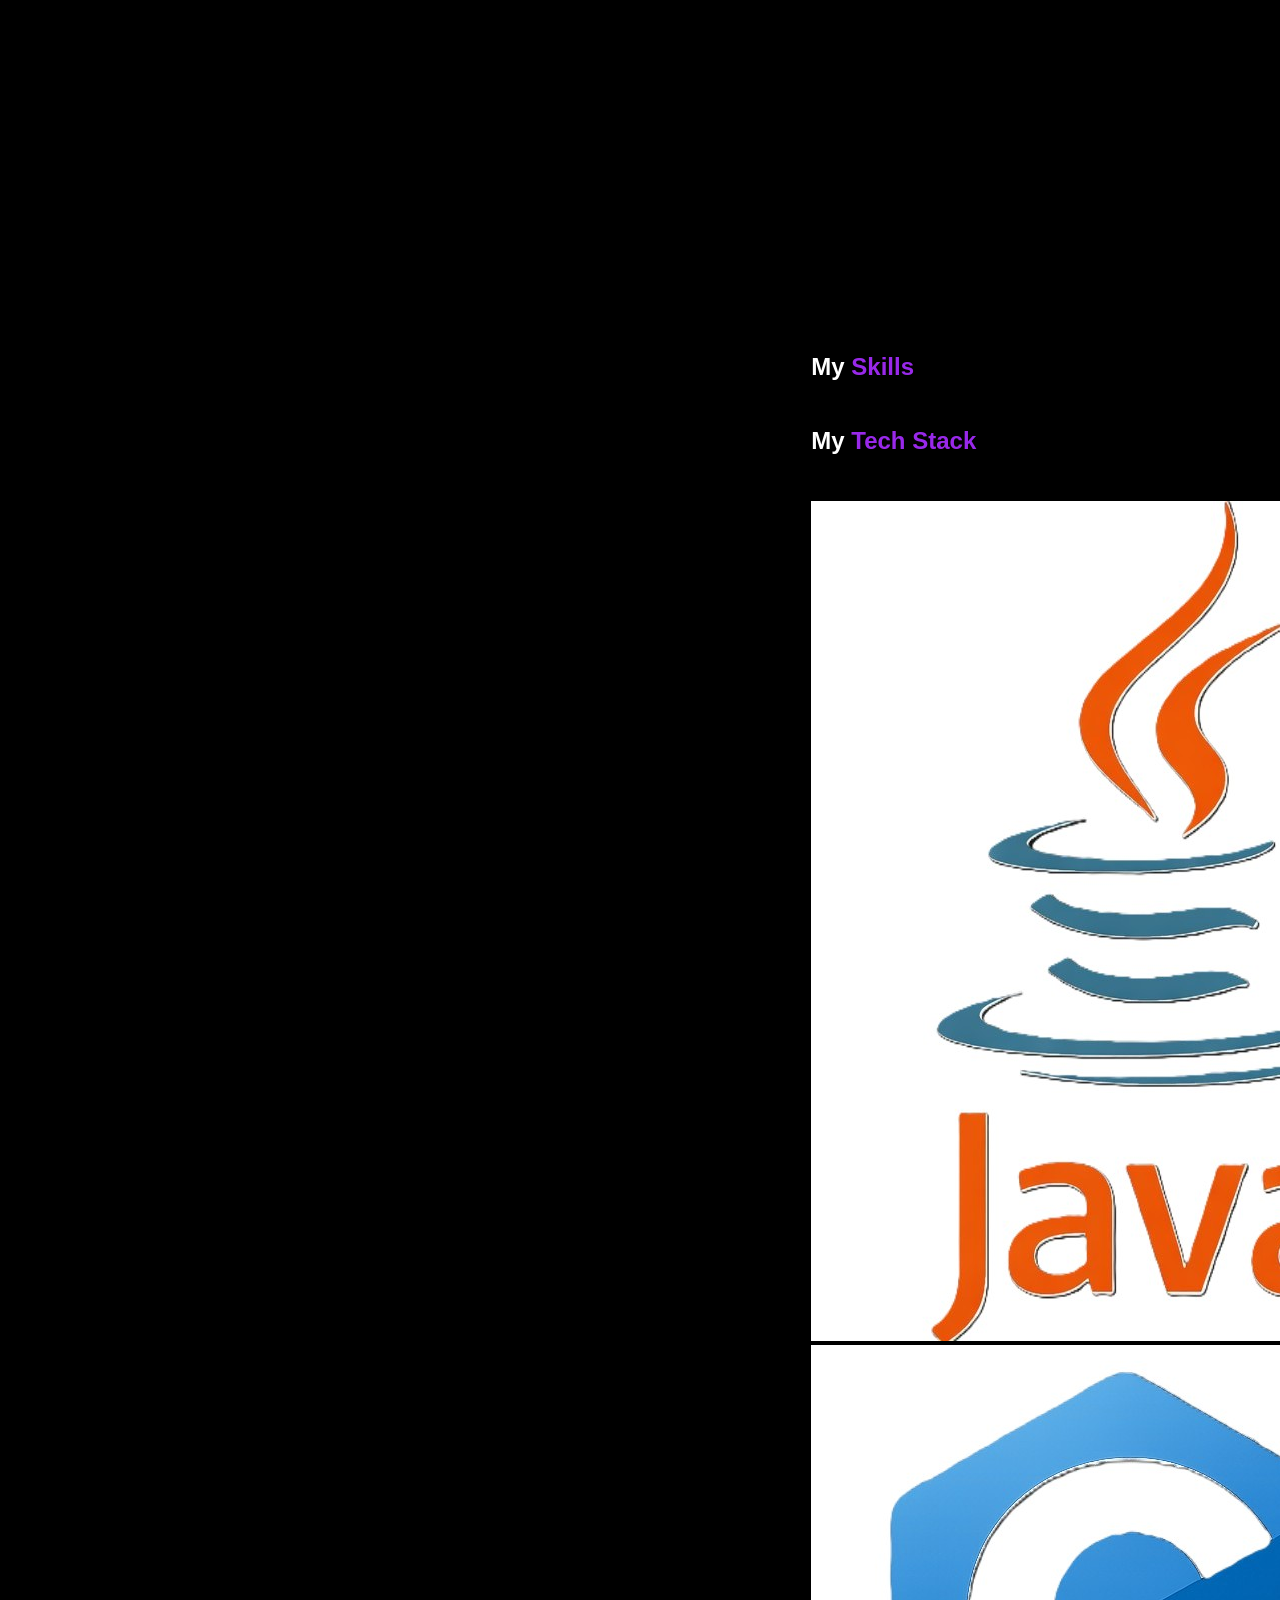
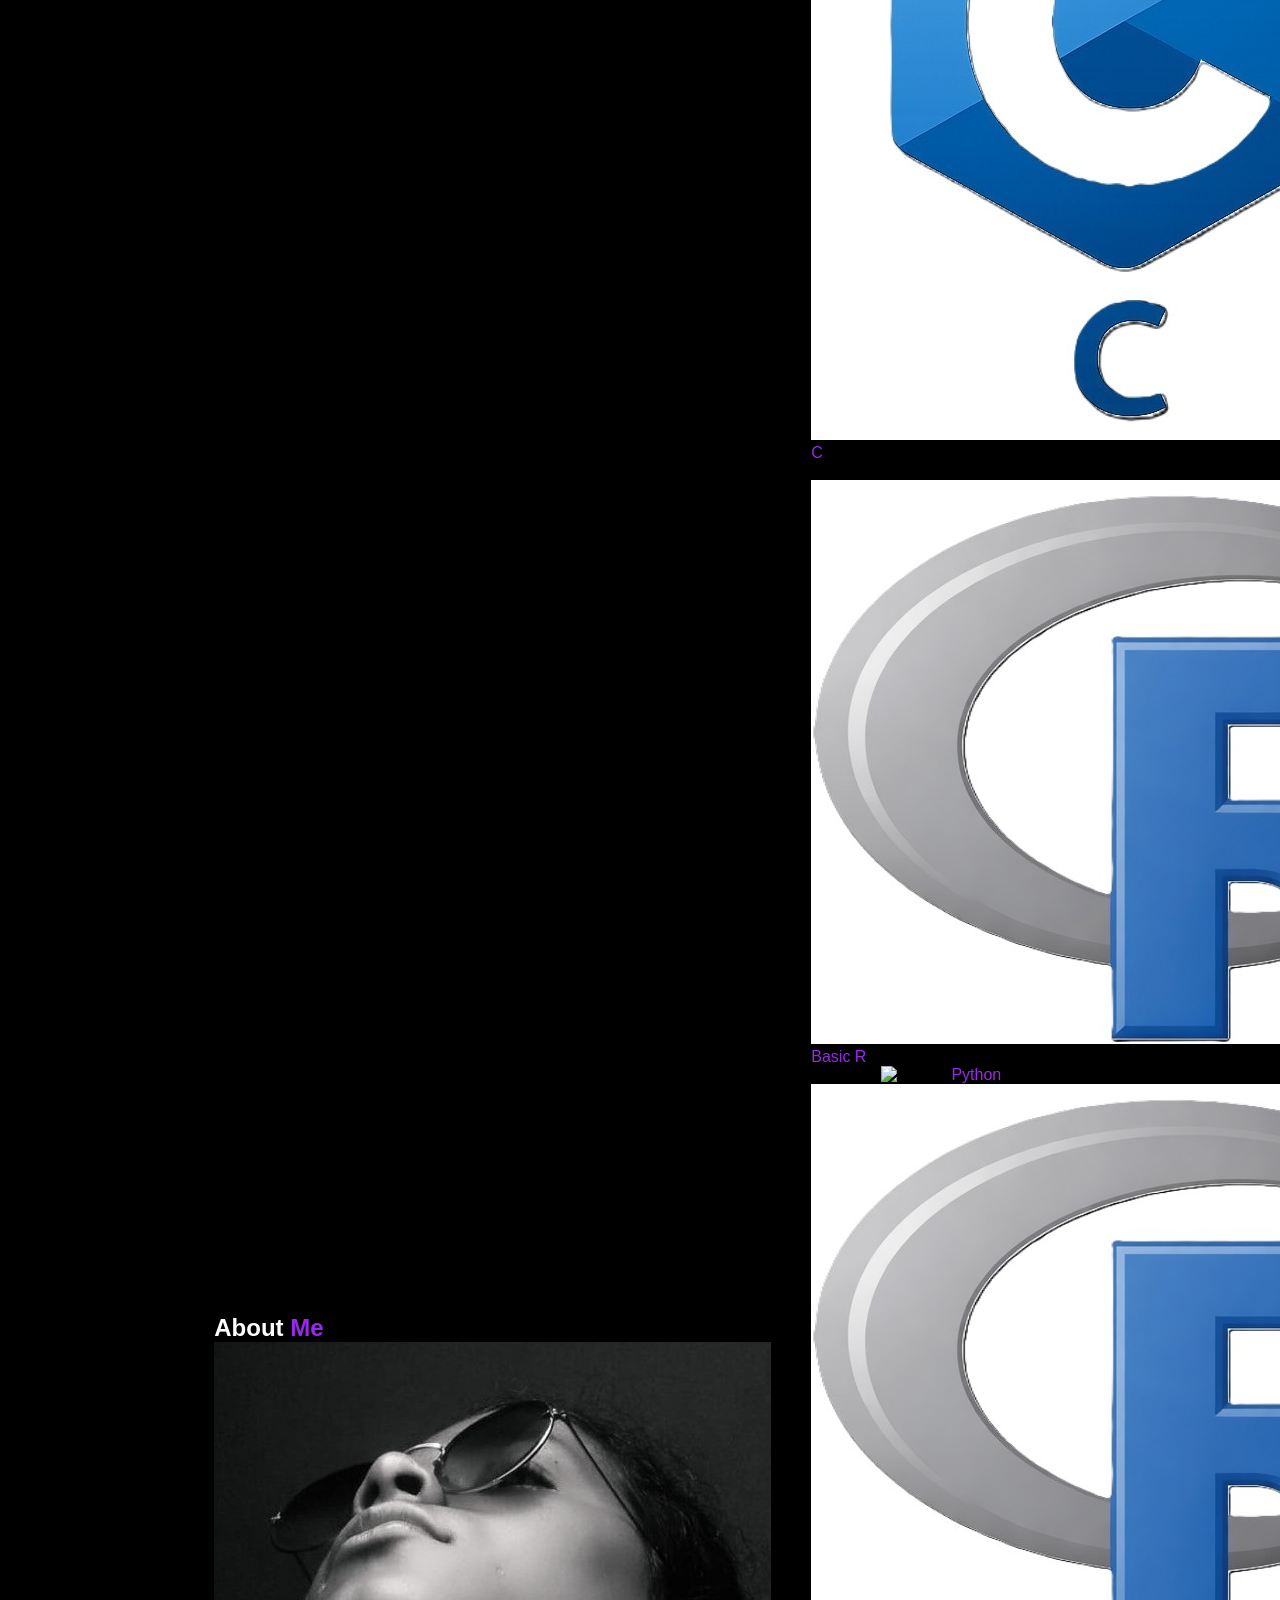
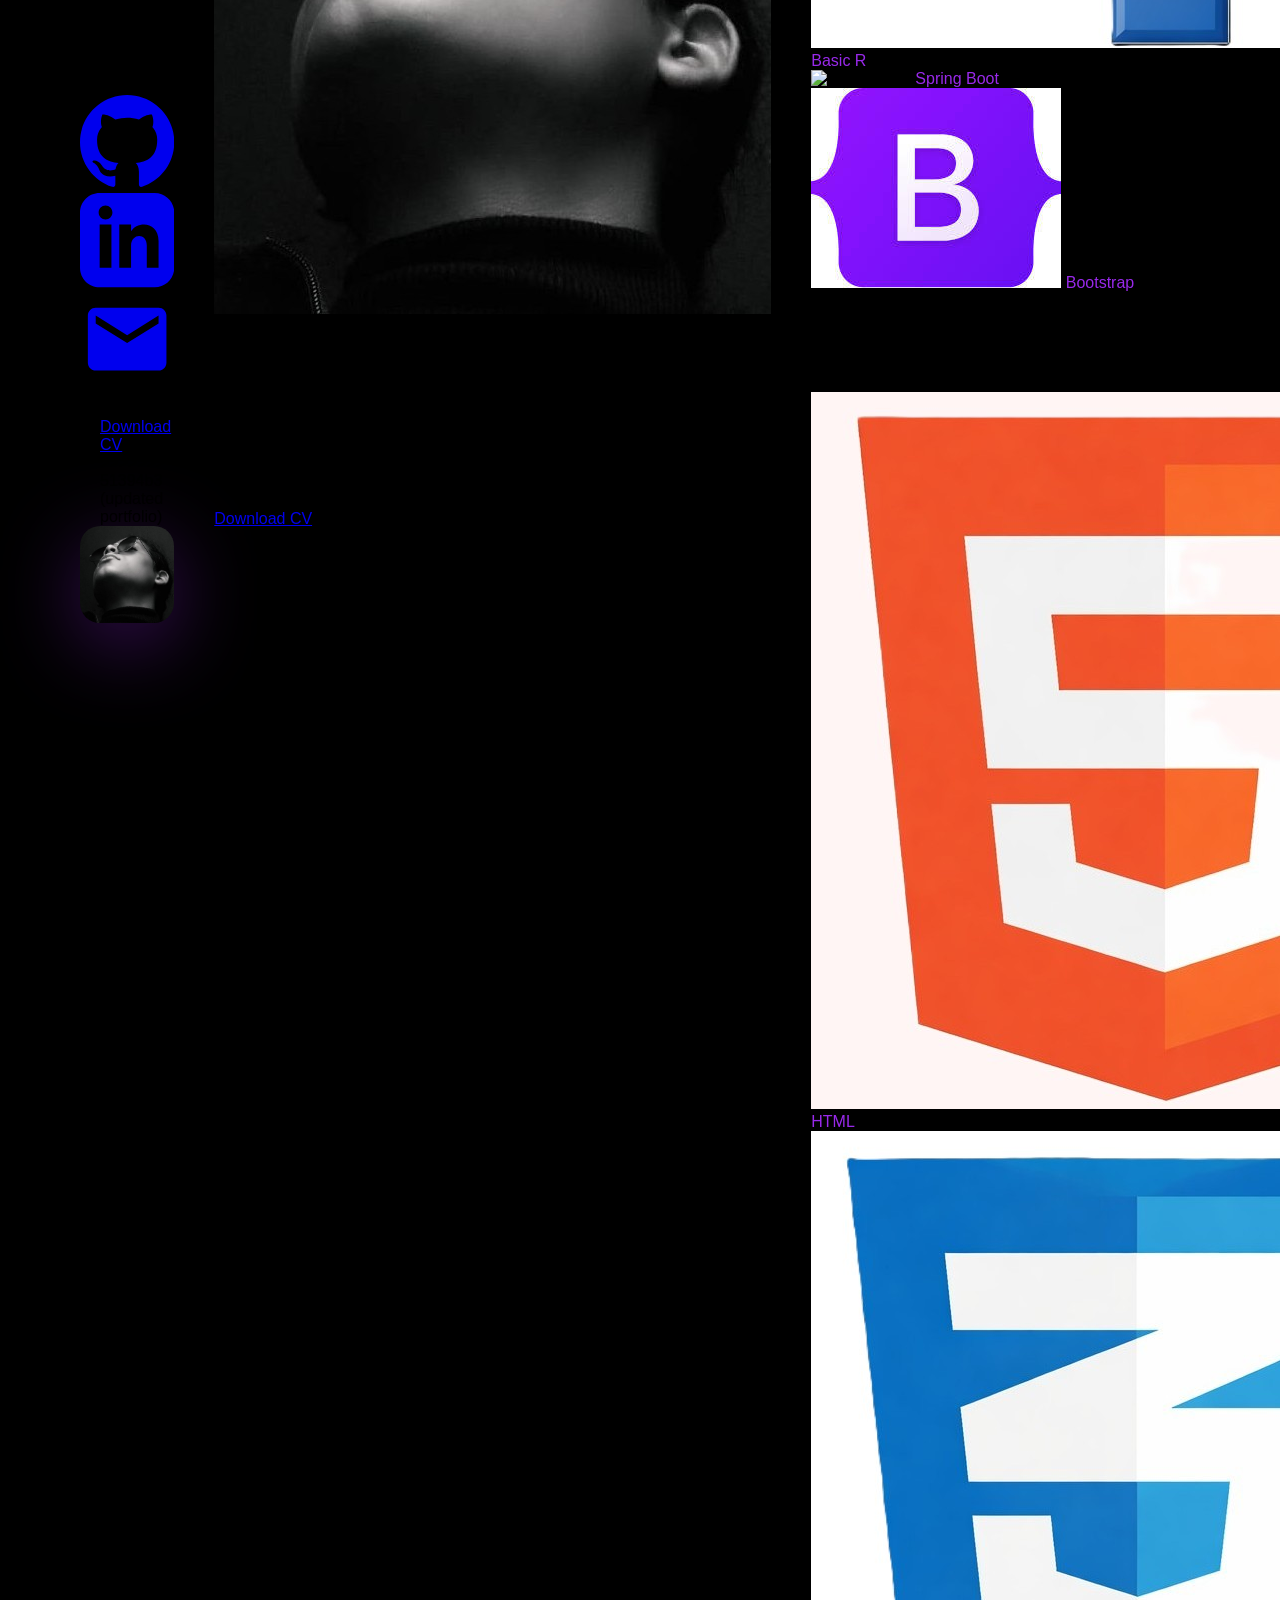
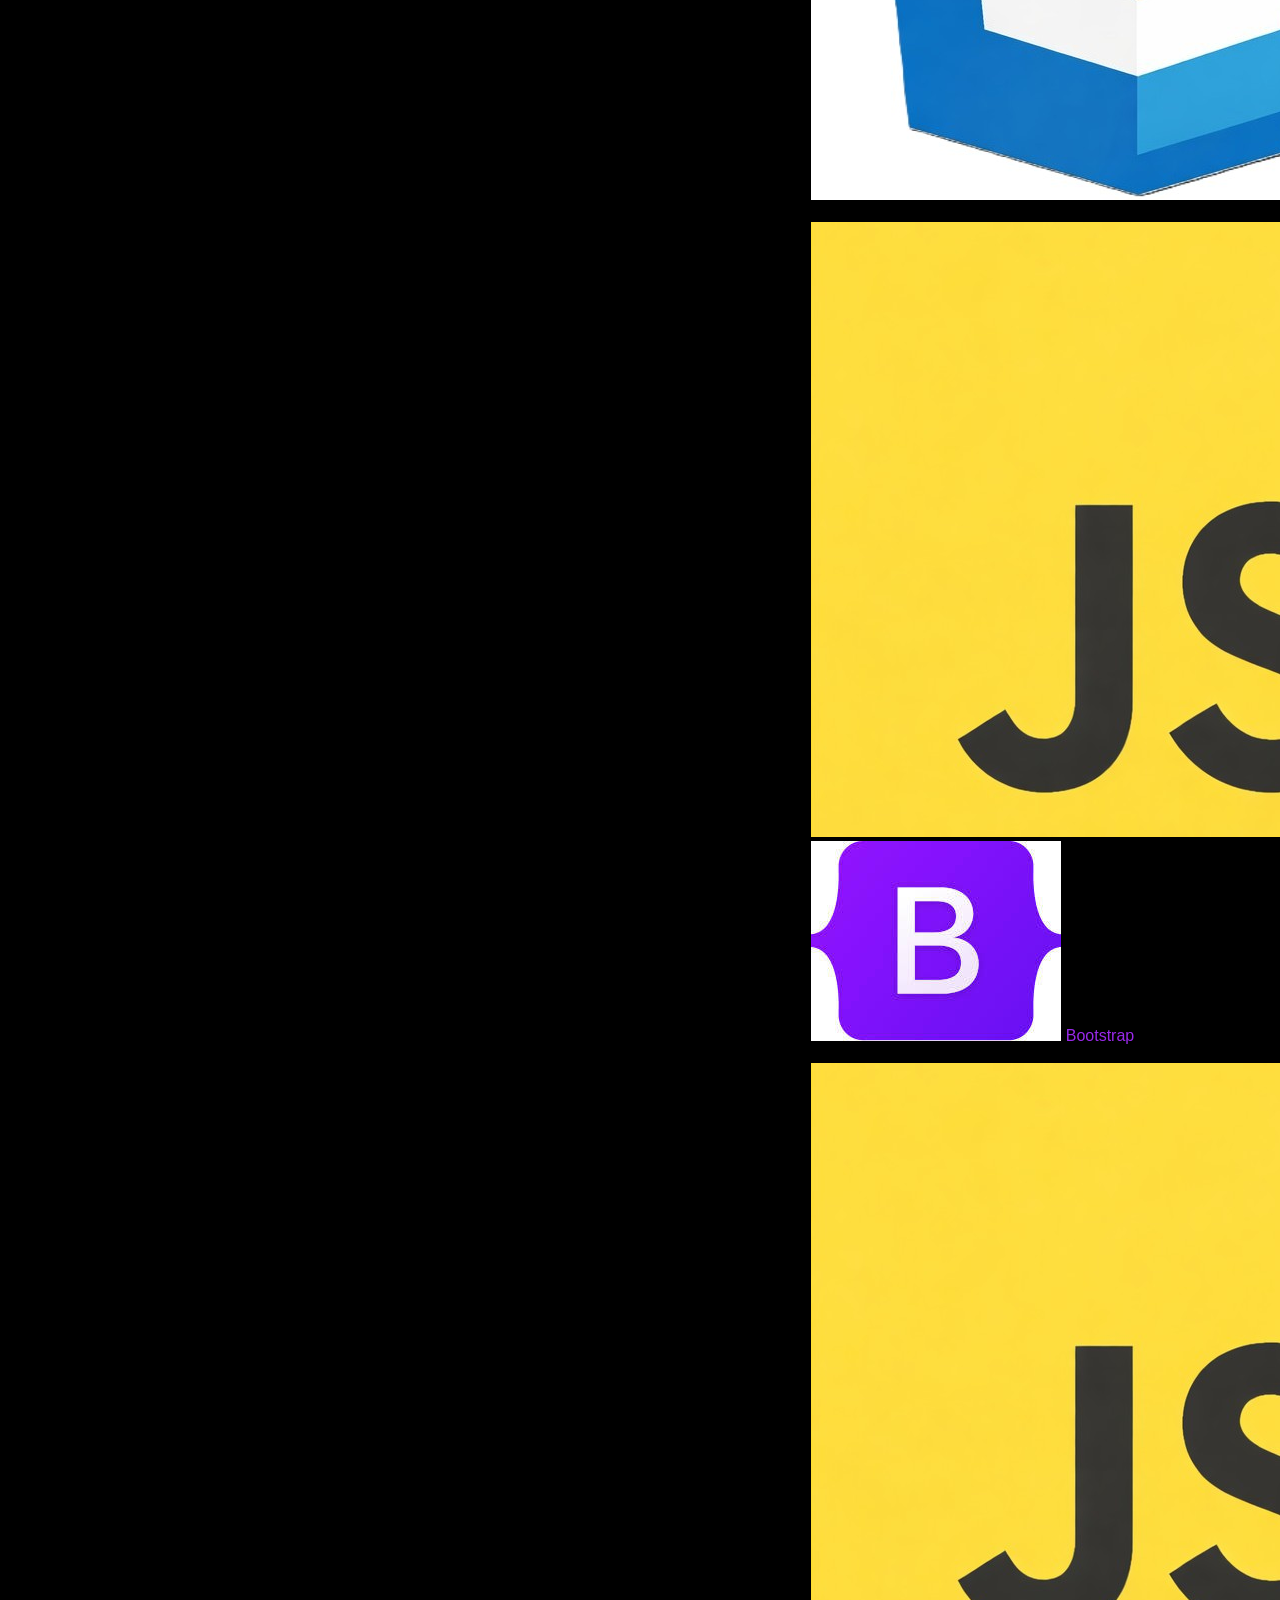
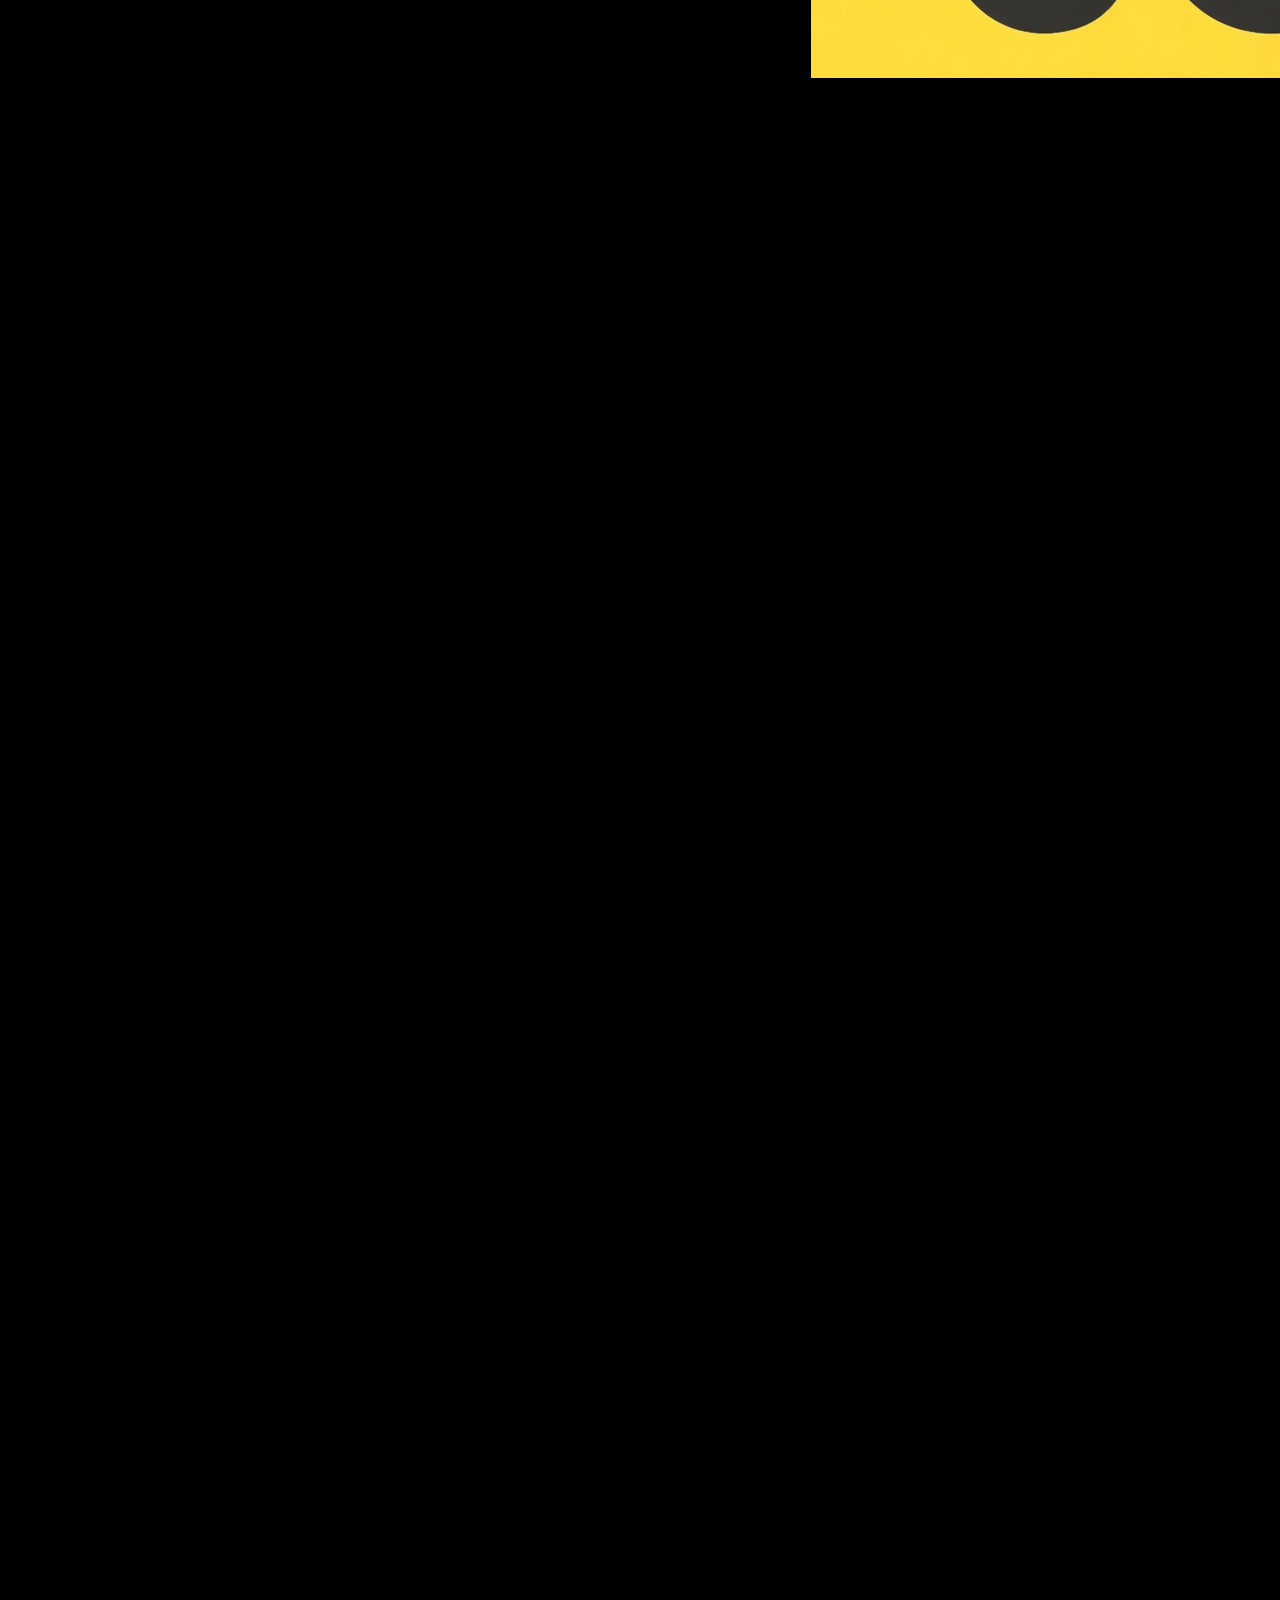
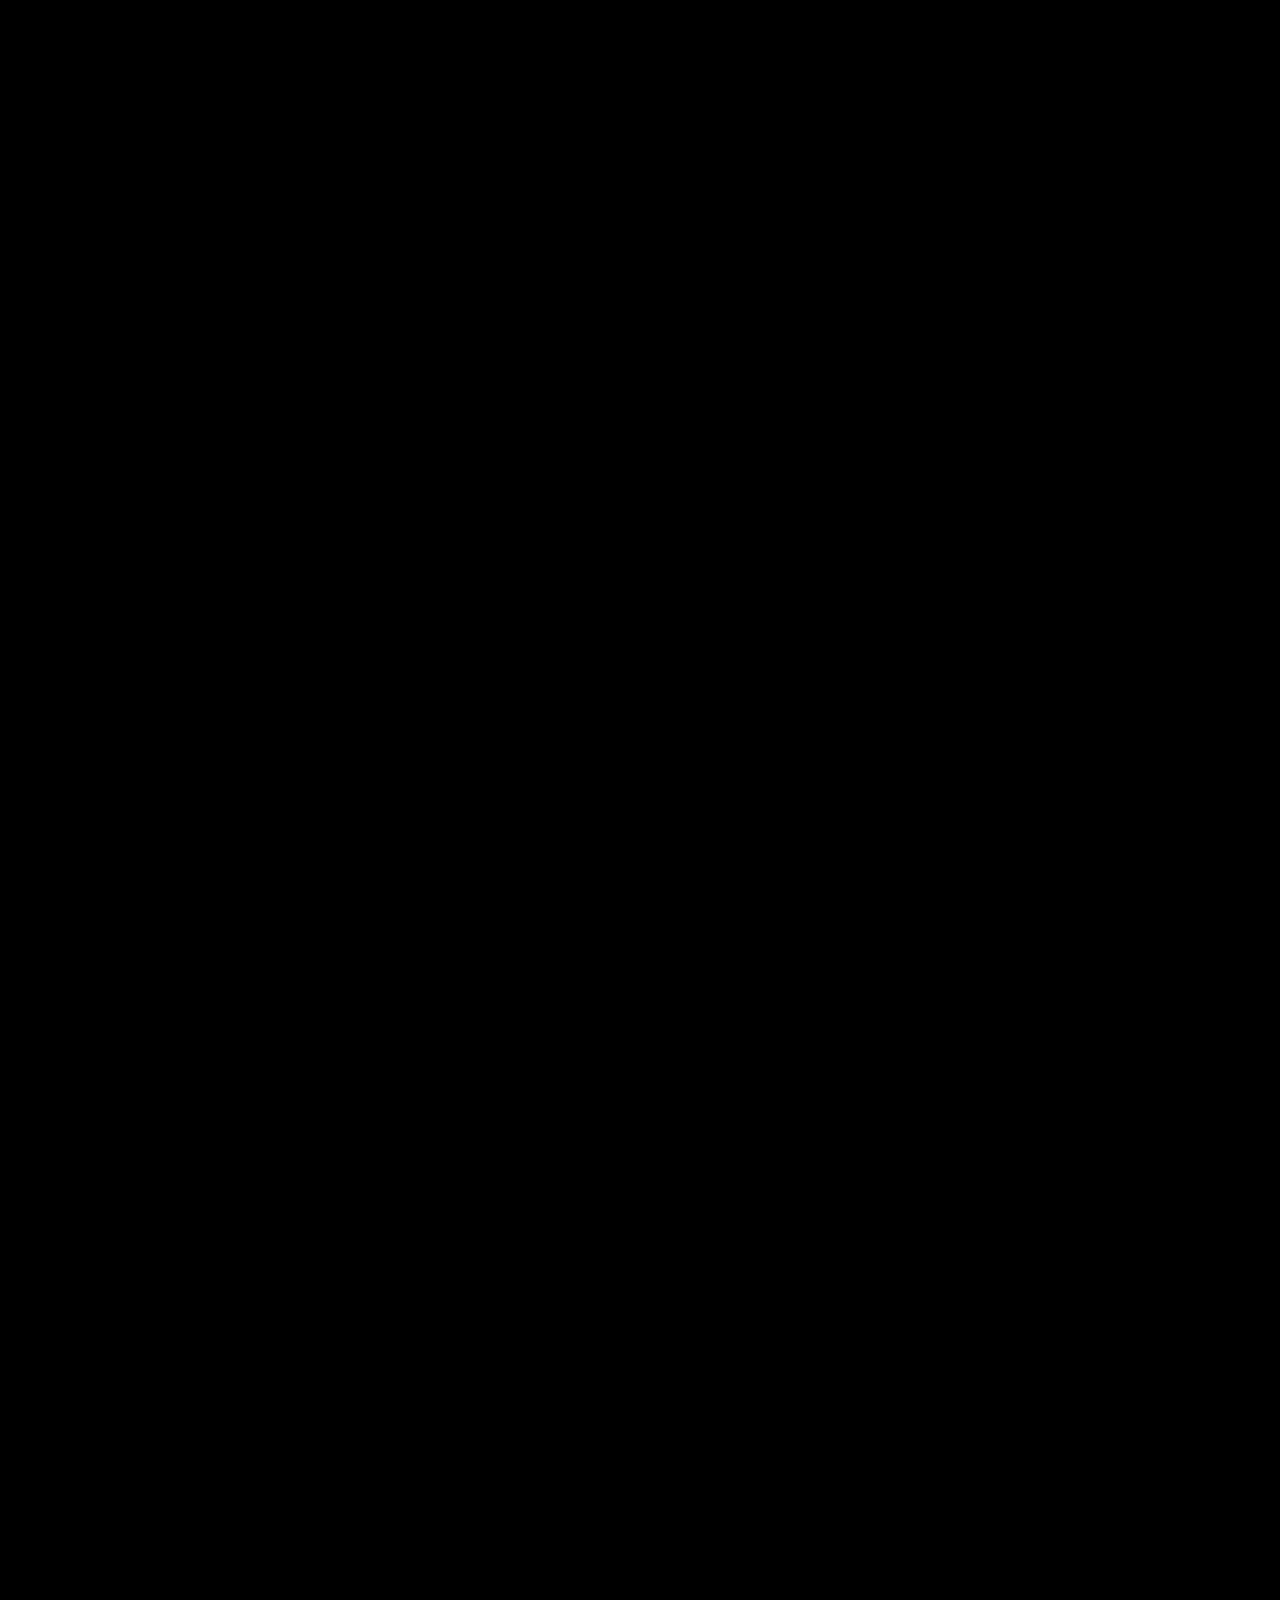
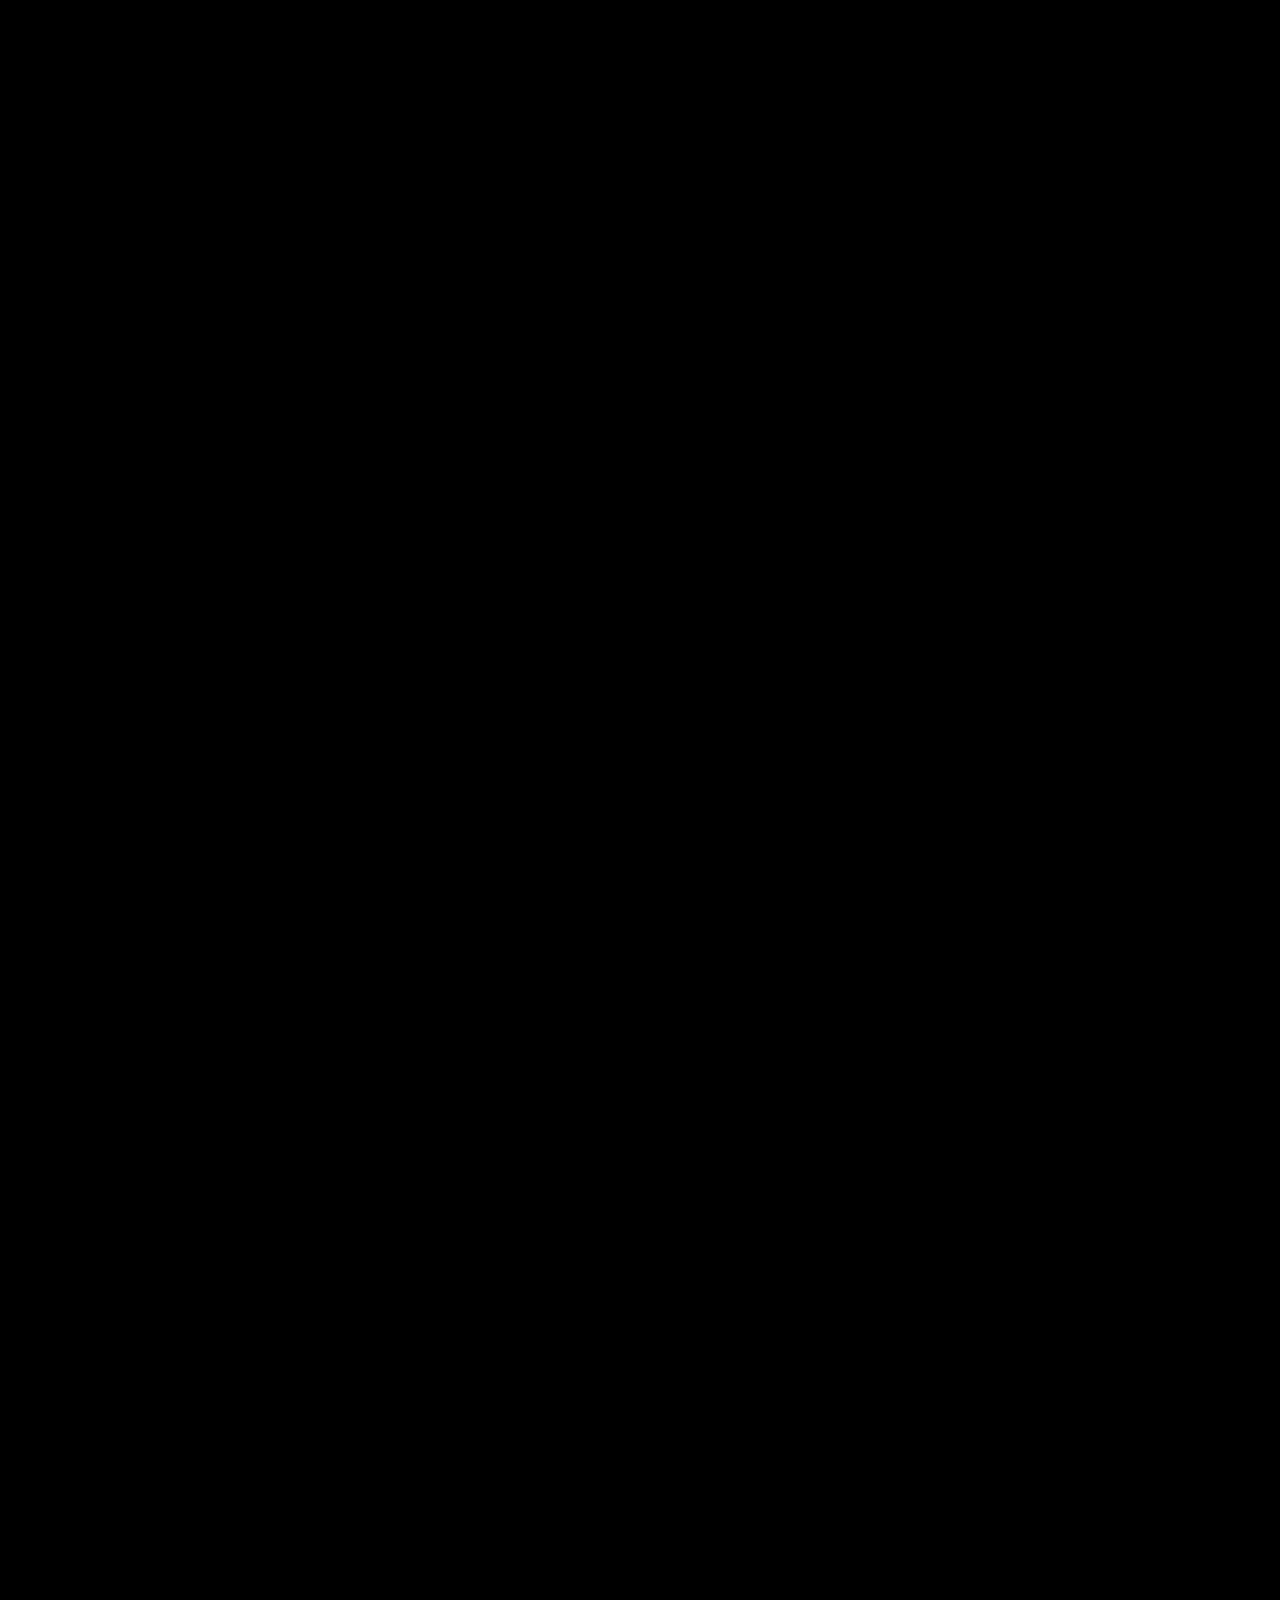
==== commit c8838583: "updated portfolio" ====
--- a/index.html
+++ b/index.html
@@ -5,7 +5,17 @@
     <meta charset="UTF-8">
     <meta name="viewport" content="width=device-width, initial-scale=1.0">
     <title>Portfolio – Gayathiri</title>
+<<<<<<< HEAD
     <link rel="stylesheet" href="style.css">
+=======
+    <link rel="preconnect" href="https://fonts.googleapis.com">
+    <link rel="preconnect" href="https://fonts.gstatic.com" crossorigin>
+    <link
+        href="https://fonts.googleapis.com/css2?family=Playfair+Display:wght@700&family=Raleway:wght@500;600&family=Dancing+Script:wght@700&family=Satisfy&family=Cinzel:wght@700&display=swap"
+        rel="stylesheet">
+    <link rel="stylesheet" href="style.css">
+
+>>>>>>> 51394b3 (updated portfolio)
 </head>
 
 <body>
@@ -17,10 +27,17 @@
     <nav class="navbar">
         <h2 class="logo">Gaya<span>3</span></h2>
         <div class="menu" id="menu">
+<<<<<<< HEAD
             <a href="#hero" class="nav-link">Home</a>
             <a href="#about" class="nav-link">About Me</a>
             <a href="#skills" class="nav-link">My Skills</a>
             <a href="#certify" class="nav-link">Certifications</a>
+=======
+            <a href="#hero" class="nav-link">Profile</a>
+            <a href="#about" class="nav-link">About Me</a>
+            <a href="#skills" class="nav-link">Tech Stack</a>
+            <a href="#certify" class="nav-link">Credentials</a>
+>>>>>>> 51394b3 (updated portfolio)
             <a href="#contact" class="nav-link">Contact</a>
         </div>
         <div class="navbar-right">
@@ -40,12 +57,46 @@
         <canvas id="particles"></canvas>
         <div class="hero-text">
             <p class="l1">Hi, I'm Gayathiri</p>
+<<<<<<< HEAD
             <div class="hero-roles">
                 <span class="role">Frontend Developer</span>
                 <span class="divider">|</span>
                 <span class="role">Java Backend</span>
                 <span class="divider">|</span>
                 <span class="role">Database Development</span>
+=======
+            <div class="hero-roles seq-hidden" id="heroRoles">
+                <span class="role role-1">Java Full Stack Developer</span>
+            </div>
+
+            <!-- Floating social icons below roles -->
+            <div class="hero-socials seq-hidden" id="heroSocials">
+                <a href="https://github.com/gayathirip600-ctrl" class="hsoc hsoc-gh" title="GitHub" target="_blank"
+                    rel="noopener">
+                    <svg viewBox="0 0 24 24" fill="currentColor">
+                        <path
+                            d="M12 0C5.374 0 0 5.373 0 12c0 5.302 3.438 9.8 8.207 11.387.599.111.793-.261.793-.577v-2.234c-3.338.726-4.033-1.416-4.033-1.416-.546-1.387-1.333-1.756-1.333-1.756-1.089-.745.083-.729.083-.729 1.205.084 1.839 1.237 1.839 1.237 1.07 1.834 2.807 1.304 3.492.997.107-.775.418-1.305.762-1.604-2.665-.305-5.467-1.334-5.467-5.931 0-1.311.469-2.381 1.236-3.221-.124-.303-.535-1.524.117-3.176 0 0 1.008-.322 3.301 1.23A11.509 11.509 0 0 1 12 5.803c1.02.005 2.047.138 3.006.404 2.291-1.552 3.297-1.23 3.297-1.23.653 1.653.242 2.874.118 3.176.77.84 1.235 1.911 1.235 3.221 0 4.609-2.807 5.624-5.479 5.921.43.372.823 1.102.823 2.222v3.293c0 .319.192.694.801.576C20.566 21.797 24 17.3 24 12c0-6.627-5.373-12-12-12z" />
+                    </svg>
+                </a>
+                <a href="https://www.linkedin.com/in/gayathiri-p-161b53401" class="hsoc hsoc-li" title="LinkedIn"
+                    target="_blank" rel="noopener">
+                    <svg viewBox="0 0 24 24" fill="currentColor">
+                        <path
+                            d="M19 0H5C2.239 0 0 2.239 0 5v14c0 2.761 2.239 5 5 5h14c2.762 0 5-2.239 5-5V5c0-2.761-2.238-5-5-5zM8 19H5V8h3v11zM6.5 6.732c-.966 0-1.75-.79-1.75-1.764s.784-1.764 1.75-1.764 1.75.79 1.75 1.764-.783 1.764-1.75 1.764zM20 19h-3v-5.604c0-3.368-4-3.113-4 0V19h-3V8h3v1.765c1.396-2.586 7-2.777 7 2.476V19z" />
+                    </svg>
+                </a>
+                <a href="mailto:gaya3thirip@gmail.com" class="hsoc hsoc-mail" title="Email">
+                    <svg viewBox="0 0 24 24" fill="currentColor">
+                        <path
+                            d="M20 4H4c-1.1 0-2 .9-2 2v12c0 1.1.9 2 2 2h16c1.1 0 2-.9 2-2V6c0-1.1-.9-2-2-2zm0 4l-8 5-8-5V6l8 5 8-5v2z" />
+                    </svg>
+                </a>
+            </div>
+            <!-- Download CV button in hero -->
+            <div class="hero-cv seq-hidden" id="heroCv"
+                style="position:relative;z-index:2;margin-top:28px;padding-left:20px;">
+                <a href="GAYATHIRI_RESUME.docx" download class="btn">Download CV</a>
+>>>>>>> 51394b3 (updated portfolio)
             </div>
         </div>
         <div class="hero-image">
@@ -59,6 +110,7 @@
         <div class="about-inner">
             <img src="img2.jpeg" alt="Gayathiri" />
             <div class="box">
+<<<<<<< HEAD
                 <p>I'm Gayathiri, a passionate Front-End and Java Developer with a strong academic background,
                     having completed my Bachelor of Computer Applications (BCA). I have earned certifications
                     in Core Java and Front-End Development, and I am currently expanding my skills in backend
@@ -67,17 +119,34 @@
                     JavaScript, and Java. As a fresher, I am eager to learn, grow, and contribute to real-world
                     projects while continuously improving my technical and problem-solving skills.</p>
                 <a href="Gayathiri_Resume.pdf" download class="btn">Download CV</a>
+=======
+                <p>I’m Gayathiri, a passionate Java Full Stack Developer with a strong academic background, having
+                    completed my Bachelor of Computer Applications (BCA). I have a strong foundation in frontend and
+                    backend development, focused on building responsive and user-friendly web applications. Skilled in
+                    Core Java, HTML, CSS, JavaScript, Bootstrap, and Spring Boot.</p>
+                <p style="margin-top:12px;">I enjoy building modern, responsive web applications using HTML, CSS,
+                    JavaScript, and Java. As a fresher, I am eager to learn, grow, and contribute to real-world
+                    projects while continuously improving my technical and problem-solving skills.</p>
+>>>>>>> 51394b3 (updated portfolio)
             </div>
         </div>
     </section>
 
     <!-- SKILLS -->
     <section id="skills" class="skills">
+<<<<<<< HEAD
         <h1>My&nbsp;<span>Skills</span></h1>
         <div class="skills-grid">
 
             <div class="b1">
                 <h2>Programming Languages</h2>
+=======
+        <h1>My&nbsp;<span>Tech Stack</span></h1>
+        <div class="skills-grid">
+
+            <div class="b1">
+                <h2>Programming Languages &amp; Frameworks</h2>
+>>>>>>> 51394b3 (updated portfolio)
                 <div class="skills-icons">
                     <div class="skill-item">
                         <img src="java.jpeg" alt="Java">
@@ -88,15 +157,39 @@
                         <span>Basic C</span>
                     </div>
                     <div class="skill-item">
+<<<<<<< HEAD
                         <img src="r.jpeg" alt="R">
                         <span>Basic R</span>
                     </div>
+=======
+                        <img src="https://cdn.jsdelivr.net/gh/devicons/devicon/icons/python/python-original.svg"
+                            alt="Python">
+                        <span>Python</span>
+                    </div>
+                    <div class="skill-item">
+                        <img src="r.jpeg" alt="R">
+                        <span>Basic R</span>
+                    </div>
+                    <div class="skill-item">
+                        <img src="https://cdn.jsdelivr.net/gh/devicons/devicon/icons/spring/spring-original.svg"
+                            alt="Spring Boot">
+                        <span>Spring Boot</span>
+                    </div>
+                    <div class="skill-item">
+                        <img src="bs.jpeg" alt="Bootstrap">
+                        <span>Bootstrap</span>
+                    </div>
+>>>>>>> 51394b3 (updated portfolio)
                 </div>
             </div>
 
             <div class="b2">
                 <h2>Web Development</h2>
+<<<<<<< HEAD
                 <div class="skills-icons">
+=======
+                <div class="skills-icons b2-icons">
+>>>>>>> 51394b3 (updated portfolio)
                     <div class="skill-item">
                         <img src="html.jpeg" alt="HTML">
                         <span>HTML</span>
@@ -105,6 +198,7 @@
                         <img src="css.jpeg" alt="CSS">
                         <span>CSS</span>
                     </div>
+<<<<<<< HEAD
                     <div class="skill-item">
                         <img src="js.jpeg" alt="JavaScript">
                         <span>JavaScript</span>
@@ -113,6 +207,12 @@
                         <img src="bs.jpeg" alt="Bootstrap">
                         <span>Bootstrap</span>
                     </div>
+=======
+                    <div class="skill-item skill-js-center">
+                        <img src="js.jpeg" alt="JavaScript">
+                        <span>JavaScript</span>
+                    </div>
+>>>>>>> 51394b3 (updated portfolio)
                 </div>
             </div>
 
@@ -121,6 +221,7 @@
 
     <!-- CERTIFICATIONS -->
     <section id="certify" class="certify">
+<<<<<<< HEAD
         <h1>My&nbsp;<span>Certifications</span></h1>
 
         <div class="cert-grid">
@@ -142,11 +243,35 @@
                 <img src="intern.jpg" alt="React.js internship – Livewire">
                 <div class="cert-label">React.js Basics Internship – Livewire</div>
             </div>
+=======
+        <h1>My&nbsp;<span>Credentials</span></h1>
+
+        <div class="cert-grid">
+            <!-- Row 1: Card 1 left | Card 2 right -->
+            <a href="https://drive.google.com/file/d/1kE1QMbkIHyV9ML7_l9_oEX6gYSmKfa4g/view?usp=drive_link" target="_blank" class="cert-card cert-landscape" style="text-decoration:none;display:block;">
+                <img src="java.jpg" alt="Java certification – Elevate">
+                <div class="cert-label">Java Programming – Elevate</div>
+            </a>
+            <a href="https://drive.google.com/file/d/1_NSXUf9fa2bnY2nEe0ajv9H_Ckhz8sxf/view?usp=drive_link" target="_blank" class="cert-card cert-bottom-vertical" style="text-decoration:none;display:block;">
+                <img src="JAVA1.jpg" alt="Java certification – T4Tech">
+                <div class="cert-label">Java Course – T4Tech Solutions</div>
+            </a>
+            <!-- Row 2: Card 3 vertical | Card 4 landscape side by side -->
+            <a href="https://drive.google.com/file/d/1KwNJFYuYeDmO0xDHP037E6JT0StkdJHG/view?usp=drive_link" target="_blank" class="cert-card cert-bottom-vertical" style="text-decoration:none;display:block;">
+                <img src="frontend.jpg" alt="Frontend Development certification">
+                <div class="cert-label">Frontend Development (HTML, CSS, JS, Bootstrap)</div>
+            </a>
+            <a href="https://drive.google.com/file/d/17rwb9rbCdnjNTxZSHmAeVzxtdbQrT6xR/view?usp=drive_link" target="_blank" class="cert-card cert-bottom-landscape" style="text-decoration:none;display:block;">
+                <img src="intern.jpg" alt="React.js internship – Livewire">
+                <div class="cert-label">React.js Basics Internship – Livewire</div>
+            </a>
+>>>>>>> 51394b3 (updated portfolio)
         </div>
 
         <div class="academics">
             <h2><span>Academic</span>&nbsp;Achievements</h2>
             <div class="acad-grid">
+<<<<<<< HEAD
                 <div class="cert-card">
                     <img src="SE.jpg" alt="Software Engineering achievement">
                     <div class="cert-label">2nd Highest Mark – Software Engineering</div>
@@ -159,6 +284,20 @@
                     <img src="c.jpg" alt="C# achievement">
                     <div class="cert-label">2nd Highest Mark – C#</div>
                 </div>
+=======
+                <a href="https://drive.google.com/file/d/12dg3NEtjvhfpkLmCA0iRR3fTG41PYASD/view?usp=drive_link" target="_blank" class="cert-card" style="text-decoration:none;display:block;">
+                    <img src="SE.jpg" alt="Software Engineering achievement">
+                    <div class="cert-label">2nd Highest Mark – Software Engineering</div>
+                </a>
+                <a href="https://drive.google.com/file/d/1jRB3n309iAJu-MbMTk6xIQEfovCS0REb/view?usp=drive_link" target="_blank" class="cert-card" style="text-decoration:none;display:block;">
+                    <img src="DM.jpg" alt="Digital Marketing achievement">
+                    <div class="cert-label">2nd Highest Mark – Digital Marketing</div>
+                </a>
+                <a href="https://drive.google.com/file/d/1-rjSwWOUxzvS8QZ77yVqQ6Z0O6cQvaHd/view?usp=drive_link" target="_blank" class="cert-card" style="text-decoration:none;display:block;">
+                    <img src="c.jpg" alt="C# achievement">
+                    <div class="cert-label">2nd Highest Mark – C#</div>
+                </a>
+>>>>>>> 51394b3 (updated portfolio)
             </div>
         </div>
     </section>
@@ -168,10 +307,17 @@
         <h1>Contact&nbsp;<span>Me</span></h1>
         <div class="b10">
             <form id="contact-form" class="my-form">
+<<<<<<< HEAD
                 <input type="text" name="name" placeholder="Enter your name">
                 <input type="email" name="email" placeholder="Enter your email">
                 <input type="number" name="phone" placeholder="Enter your phone number">
                 <textarea name="message" placeholder="Type your message..."></textarea>
+=======
+                <input type="text" name="name" placeholder="Your Name">
+                <input type="email" name="email" placeholder="Your Email Address">
+                <input type="number" name="phone" placeholder="Your Phone Number">
+                <textarea name="message" placeholder="Your Message"></textarea>
+>>>>>>> 51394b3 (updated portfolio)
                 <button type="submit">Send</button>
             </form>
         </div>
@@ -228,6 +374,18 @@
                 pageTransition.classList.add("flash");
                 setTimeout(() => pageTransition.classList.remove("flash"), 500);
 
+<<<<<<< HEAD
+=======
+                // Re-trigger section animation when nav clicked
+                const targetId = link.getAttribute("href").replace("#", "");
+                const targetSection = document.getElementById(targetId);
+                if (targetSection && targetSection.classList.contains("section-visible")) {
+                    targetSection.classList.remove("section-visible");
+                    void targetSection.offsetWidth; // force reflow
+                    setTimeout(() => targetSection.classList.add("section-visible"), 80);
+                }
+
+>>>>>>> 51394b3 (updated portfolio)
                 menu.classList.remove("open");
                 hamburger.classList.remove("active");
             });
@@ -243,20 +401,53 @@
             themeIcon.textContent = isDark ? "🌙" : "☀️";
         });
 
+<<<<<<< HEAD
         // ── Typing effect on l1 ──
+=======
+        // ── Sequential hero entrance: name → roles → socials → CV ──
+>>>>>>> 51394b3 (updated portfolio)
         const l1 = document.querySelector(".l1");
         const fullText = "Hi, I'm Gayathiri";
         l1.textContent = "";
         l1.style.opacity = 1;
         l1.style.transform = "none";
         let i = 0;
+<<<<<<< HEAD
+=======
+
+>>>>>>> 51394b3 (updated portfolio)
         function typeWriter() {
             if (i < fullText.length) {
                 l1.textContent += fullText.charAt(i);
                 i++;
+<<<<<<< HEAD
                 setTimeout(typeWriter, 70);
             } else {
                 l1.innerHTML = "Hi, I'm <span class='typed-name'>Gayathiri</span><span class='cursor'>|</span>";
+=======
+                setTimeout(typeWriter, 65);
+            } else {
+                // Name done → highlight name with glow
+                l1.innerHTML = "Hi, I'm <span class='typed-name'>Gayathiri</span><span class='cursor'>|</span>";
+                // After name, reveal roles
+                setTimeout(() => {
+                    const roles = document.getElementById("heroRoles");
+                    roles.classList.remove("seq-hidden");
+                    roles.classList.add("seq-slide-in");
+                    // After roles, reveal socials
+                    setTimeout(() => {
+                        const socials = document.getElementById("heroSocials");
+                        socials.classList.remove("seq-hidden");
+                        socials.classList.add("seq-pop-in");
+                        // After socials, reveal CV button
+                        setTimeout(() => {
+                            const cv = document.getElementById("heroCv");
+                            cv.classList.remove("seq-hidden");
+                            cv.classList.add("seq-bounce-in");
+                        }, 600);
+                    }, 700);
+                }, 300);
+>>>>>>> 51394b3 (updated portfolio)
             }
         }
         setTimeout(typeWriter, 400);
@@ -323,6 +514,23 @@
         }
         drawParticles();
 
+<<<<<<< HEAD
+=======
+        // ── Section entrance animation observer ──
+        const animatedSections = document.querySelectorAll('.about, .skills, .certify, .contact');
+        const sectionEntranceObserver = new IntersectionObserver((entries) => {
+            entries.forEach(entry => {
+                if (entry.isIntersecting) {
+                    entry.target.classList.add('section-visible');
+                } else {
+                    // Remove so it re-animates next time
+                    entry.target.classList.remove('section-visible');
+                }
+            });
+        }, { threshold: 0.08 });
+        animatedSections.forEach(s => sectionEntranceObserver.observe(s));
+
+>>>>>>> 51394b3 (updated portfolio)
         // ── Navbar shrink on scroll ──
         window.addEventListener("scroll", () => {
             const navbar = document.querySelector(".navbar");
@@ -339,10 +547,17 @@
             <div class="footer-links">
                 <h4>Quick Links</h4>
                 <ul>
+<<<<<<< HEAD
                     <li><a href="#hero">Home</a></li>
                     <li><a href="#about">About Me</a></li>
                     <li><a href="#skills">My Skills</a></li>
                     <li><a href="#certify">Certifications</a></li>
+=======
+                    <li><a href="#hero">Profile</a></li>
+                    <li><a href="#about">About Me</a></li>
+                    <li><a href="#skills">My Tech Stack</a></li>
+                    <li><a href="#certify">My Credentials</a></li>
+>>>>>>> 51394b3 (updated portfolio)
                     <li><a href="#contact">Contact</a></li>
                 </ul>
             </div>
@@ -351,8 +566,27 @@
                 <p> <span>gayathirip600@gmail.com</span></p>
                 <p> <span>Chennai, Tamil Nadu</span></p>
                 <div class="footer-socials">
+<<<<<<< HEAD
                     <a href="https://www.linkedIn.com/in/gayathiri-p-787321373/" title="LinkedIn">in</a>
                     <!-- <a href="#" title="GitHub"></a> -->
+=======
+                    <a href="https://www.linkedin.com/in/gayathiri-p-161b53401" title="LinkedIn" target="_blank"
+                        rel="noopener">
+                        <svg xmlns="http://www.w3.org/2000/svg" width="16" height="16" fill="currentColor"
+                            viewBox="0 0 24 24">
+                            <path
+                                d="M19 0h-14c-2.761 0-5 2.239-5 5v14c0 2.761 2.239 5 5 5h14c2.762 0 5-2.239 5-5v-14c0-2.761-2.238-5-5-5zm-11 19h-3v-10h3v10zm-1.5-11.268c-.966 0-1.75-.79-1.75-1.764s.784-1.764 1.75-1.764 1.75.79 1.75 1.764-.783 1.764-1.75 1.764zm13.5 11.268h-3v-5.604c0-3.368-4-3.113-4 0v5.604h-3v-10h3v1.765c1.396-2.586 7-2.777 7 2.476v5.759z" />
+                        </svg>
+                    </a>
+                    <a href="https://github.com/gayathirip600-ctrl" title="GitHub" target="_blank" rel="noopener"
+                        class="github-link">
+                        <svg xmlns="http://www.w3.org/2000/svg" width="16" height="16" fill="currentColor"
+                            viewBox="0 0 24 24">
+                            <path
+                                d="M12 0c-6.626 0-12 5.373-12 12 0 5.302 3.438 9.8 8.207 11.387.599.111.793-.261.793-.577v-2.234c-3.338.726-4.033-1.416-4.033-1.416-.546-1.387-1.333-1.756-1.333-1.756-1.089-.745.083-.729.083-.729 1.205.084 1.839 1.237 1.839 1.237 1.07 1.834 2.807 1.304 3.492.997.107-.775.418-1.305.762-1.604-2.665-.305-5.467-1.334-5.467-5.931 0-1.311.469-2.381 1.236-3.221-.124-.303-.535-1.524.117-3.176 0 0 1.008-.322 3.301 1.23.957-.266 1.983-.399 3.003-.404 1.02.005 2.047.138 3.006.404 2.291-1.552 3.297-1.23 3.297-1.23.653 1.653.242 2.874.118 3.176.77.84 1.235 1.911 1.235 3.221 0 4.609-2.807 5.624-5.479 5.921.43.372.823 1.102.823 2.222v3.293c0 .319.192.694.801.576 4.765-1.589 8.199-6.086 8.199-11.386 0-6.627-5.373-12-12-12z" />
+                        </svg>
+                    </a>
+>>>>>>> 51394b3 (updated portfolio)
                     <a href="mailto:gaya3thirip@gmail.com" title="Email">&#9993;</a>
                 </div>
             </div>
--- a/style.css
+++ b/style.css
@@ -70,10 +70,35 @@
     font-family: 'Poppins', sans-serif;
     font-size: 28px;
     font-weight: 700;
+<<<<<<< HEAD
+=======
+    animation: logoPop 0.7s cubic-bezier(0.22,1,0.36,1) forwards;
+    cursor: default;
+    user-select: none;
+}
+
+@keyframes logoPop {
+    0%   { opacity: 0; transform: scale(0.6) rotate(-8deg); }
+    70%  { transform: scale(1.08) rotate(2deg); }
+    100% { opacity: 1; transform: scale(1) rotate(0deg); }
+>>>>>>> 51394b3 (updated portfolio)
 }
 
 .logo span {
     color: var(--accent);
+<<<<<<< HEAD
+=======
+    display: inline-block;
+    animation: logoSpinGlow 3s ease-in-out 0.7s infinite;
+    transform-origin: center;
+}
+
+@keyframes logoSpinGlow {
+    0%,100% { text-shadow: 0 0 8px rgba(153,41,234,0.6), 0 0 20px rgba(153,41,234,0.3); transform: scale(1) rotate(0deg); }
+    25%      { text-shadow: 0 0 16px rgba(153,41,234,1), 0 0 40px rgba(153,41,234,0.6); transform: scale(1.2) rotate(-10deg); }
+    50%      { text-shadow: 0 0 24px rgba(153,41,234,1), 0 0 60px rgba(153,41,234,0.8); transform: scale(1.3) rotate(10deg); }
+    75%      { text-shadow: 0 0 16px rgba(153,41,234,1), 0 0 40px rgba(153,41,234,0.6); transform: scale(1.2) rotate(-5deg); }
+>>>>>>> 51394b3 (updated portfolio)
 }
 
 /* Right side wrapper: holds theme toggle + hamburger */
@@ -260,7 +285,11 @@
 }
 
 .l1 {
+<<<<<<< HEAD
     font-family: 'Poppins', sans-serif;
+=======
+    font-family: Arial, 'Helvetica Neue', Helvetica, sans-serif;
+>>>>>>> 51394b3 (updated portfolio)
     font-size: clamp(40px, 5vw, 65px);
     color: var(--text);
     font-weight: 700;
@@ -269,6 +298,10 @@
     animation: slideFromLeft 1s ease forwards;
     margin-bottom: 32px;
     padding-left: 20px;
+<<<<<<< HEAD
+=======
+    letter-spacing: 0.5px;
+>>>>>>> 51394b3 (updated portfolio)
 }
 
 .l2,
@@ -324,13 +357,22 @@
 }
 
 /* Role text shimmer on hover */
+<<<<<<< HEAD
 .hero-roles:hover .role {
+=======
+.role:hover {
+>>>>>>> 51394b3 (updated portfolio)
     background: linear-gradient(90deg, var(--text) 0%, #9929EA 50%, var(--text) 100%);
     background-size: 200% auto;
     -webkit-background-clip: text;
     -webkit-text-fill-color: transparent;
     background-clip: text;
+<<<<<<< HEAD
     animation: shimmer 1.8s linear infinite;
+=======
+    animation: roleSlideUp 0s, shimmer 1.8s linear infinite !important;
+    cursor: default;
+>>>>>>> 51394b3 (updated portfolio)
 }
 @keyframes shimmer {
     to { background-position: 200% center; }
@@ -379,6 +421,7 @@
     color: #9929EA;
 }
 
+<<<<<<< HEAD
 /* Hero roles horizontal row */
 .hero-roles {
     display: flex;
@@ -404,19 +447,251 @@
 .role:nth-child(5) { animation-delay: 1.4s; }
 
 .divider {
+=======
+/* =============================================
+   SECTION ENTRANCE ANIMATIONS
+   ============================================= */
+@keyframes sectionHeadIn {
+    0%   { opacity: 0; transform: translateY(35px); }
+    100% { opacity: 1; transform: translateY(0); }
+}
+@keyframes slideFromLeft {
+    0%   { opacity: 0; transform: translateX(-70px); }
+    100% { opacity: 1; transform: translateX(0); }
+}
+@keyframes slideFromRight {
+    0%   { opacity: 0; transform: translateX(70px); }
+    100% { opacity: 1; transform: translateX(0); }
+}
+@keyframes popIn {
+    0%   { opacity: 0; transform: translateY(45px) scale(0.94); }
+    60%  { transform: translateY(-6px) scale(1.02); }
+    100% { opacity: 1; transform: translateY(0) scale(1); }
+}
+@keyframes formSlideUp {
+    0%   { opacity: 0; transform: translateY(55px); }
+    100% { opacity: 1; transform: translateY(0); }
+}
+
+/* Headings — hidden by default, animate when section-visible */
+.about h1, .skills h1, .certify h1, .contact h1 {
+    opacity: 0;
+}
+.about.section-visible h1,
+.skills.section-visible h1,
+.certify.section-visible h1,
+.contact.section-visible h1 {
+    animation: sectionHeadIn 0.6s cubic-bezier(0.22,1,0.36,1) forwards;
+}
+
+/* About inner slides from left */
+.about .about-inner { opacity: 0; }
+.about.section-visible .about-inner {
+    animation: slideFromLeft 0.75s 0.18s cubic-bezier(0.22,1,0.36,1) forwards;
+}
+
+/* Skills cards fan in from sides */
+.skills .b1 { opacity: 0; }
+.skills .b2 { opacity: 0; }
+.skills.section-visible .b1 {
+    animation: slideFromLeft 0.7s 0.12s cubic-bezier(0.22,1,0.36,1) forwards;
+}
+.skills.section-visible .b2 {
+    animation: slideFromRight 0.7s 0.28s cubic-bezier(0.22,1,0.36,1) forwards;
+}
+
+/* Certifications — cards pop in staggered */
+.certify .cert-card { opacity: 0; }
+.certify.section-visible .cert-card:nth-child(1) { animation: popIn 0.6s 0.08s cubic-bezier(0.22,1,0.36,1) forwards; }
+.certify.section-visible .cert-card:nth-child(2) { animation: popIn 0.6s 0.20s cubic-bezier(0.22,1,0.36,1) forwards; }
+.certify.section-visible .cert-card:nth-child(3) { animation: popIn 0.6s 0.32s cubic-bezier(0.22,1,0.36,1) forwards; }
+.certify.section-visible .cert-card:nth-child(4) { animation: popIn 0.6s 0.44s cubic-bezier(0.22,1,0.36,1) forwards; }
+.certify.section-visible .acad-grid .cert-card:nth-child(1) { animation: popIn 0.6s 0.28s cubic-bezier(0.22,1,0.36,1) forwards; }
+.certify.section-visible .acad-grid .cert-card:nth-child(2) { animation: popIn 0.6s 0.42s cubic-bezier(0.22,1,0.36,1) forwards; }
+.certify.section-visible .acad-grid .cert-card:nth-child(3) { animation: popIn 0.6s 0.56s cubic-bezier(0.22,1,0.36,1) forwards; }
+
+/* Contact form slides up */
+.contact .b10 { opacity: 0; }
+.contact.section-visible .b10 {
+    animation: formSlideUp 0.75s 0.18s cubic-bezier(0.22,1,0.36,1) forwards;
+}
+
+/* Hero roles horizontal row */
+.hero-roles {
+    display: flex;
+    flex-direction: row;
+    align-items: center;
+    flex-wrap: wrap;
+    gap: 0;
+    margin-top: 20px;
+    padding-left: 20px;
+}
+
+.role-divider {
+>>>>>>> 51394b3 (updated portfolio)
     color: #9929EA;
     font-size: clamp(16px, 2vw, 24px);
     font-weight: 300;
     opacity: 0;
+<<<<<<< HEAD
     animation: fadeIn 0.4s ease forwards;
 }
 
 .divider:nth-child(2) { animation-delay: 1.0s; }
 .divider:nth-child(4) { animation-delay: 1.3s; }
+=======
+    margin: 0 10px;
+    animation: fadeIn 0.4s ease forwards;
+}
+.role-div-1 { animation-delay: 0.95s; }
+.role-div-2 { animation-delay: 1.25s; }
+
+.role {
+    font-family: Arial, 'Helvetica Neue', Helvetica, sans-serif;
+    font-size: clamp(16px, 2vw, 23px);
+    color: var(--text);
+    font-weight: 700;
+    letter-spacing: 1.5px;
+    opacity: 1;
+    text-shadow: 0 0 18px rgba(153,41,234,0.25);
+}
+
+/* role-1, role-2, role-3 use base .role styles — no overrides needed */
+
+>>>>>>> 51394b3 (updated portfolio)
 
 @keyframes roleSlideUp {
     to { opacity: 1; transform: translateY(0) skewX(0deg); }
 }
+<<<<<<< HEAD
+=======
+
+/* =============================================
+   HERO SOCIAL ICONS — floating below roles
+   ============================================= */
+.hero-socials {
+    display: flex;
+    align-items: center;
+    gap: 18px;
+    margin-top: 36px;
+    padding-left: 20px;
+    position: relative;
+    z-index: 2;
+}
+
+.hsoc {
+    display: inline-flex;
+    align-items: center;
+    justify-content: center;
+    width: 48px;
+    height: 48px;
+    border-radius: 50%;
+    border: 2px solid rgba(153,41,234,0.6);
+    color: #9929EA;
+    text-decoration: none;
+    opacity: 1;
+    transition: background-color 0.3s, color 0.3s, border-color 0.3s, transform 0.3s, box-shadow 0.3s;
+}
+
+.hsoc svg {
+    width: 20px;
+    height: 20px;
+    fill: currentColor;
+    flex-shrink: 0;
+}
+
+/* No float animation — static icons */
+.hsoc-li   { }
+.hsoc-gh   { }
+.hsoc-mail { }
+
+.hsoc { opacity: 1; }
+
+@keyframes heroSocIn {
+    from { opacity: 0; transform: translateY(30px) scale(0.6); }
+    to   { opacity: 1; transform: translateY(0) scale(1); }
+}
+@keyframes heroFloat {
+    0%, 100% { transform: translateY(0px); }
+    50%       { transform: translateY(-7px); }
+}
+
+.hsoc:hover {
+    background-color: #9929EA;
+    color: #fff;
+    border-color: #9929EA;
+    transform: translateY(-4px) scale(1.15) !important;
+    box-shadow: 0 8px 24px rgba(153,41,234,0.5);
+    animation-play-state: paused;
+}
+
+/* Glow pulse ring on hover */
+.hsoc::after {
+    content: '';
+    position: absolute;
+    inset: -4px;
+    border-radius: 50%;
+    border: 2px solid rgba(153,41,234,0);
+    transition: border-color 0.3s, inset 0.3s;
+}
+.hsoc:hover::after {
+    border-color: rgba(153,41,234,0.35);
+    inset: -8px;
+}
+.hsoc { position: relative; }
+
+/* =============================================
+   EXTRA PAGE ANIMATIONS
+   ============================================= */
+
+/* Skill icons spin on section-visible */
+.skills.section-visible .skill-item img {
+    animation: skillPop 0.5s cubic-bezier(0.22,1,0.36,1) both;
+}
+.skills.section-visible .b1 .skill-item:nth-child(1) img { animation-delay: 0.3s; }
+.skills.section-visible .b1 .skill-item:nth-child(2) img { animation-delay: 0.4s; }
+.skills.section-visible .b1 .skill-item:nth-child(3) img { animation-delay: 0.5s; }
+.skills.section-visible .b1 .skill-item:nth-child(4) img { animation-delay: 0.6s; }
+.skills.section-visible .b1 .skill-item:nth-child(5) img { animation-delay: 0.7s; }
+.skills.section-visible .b2 .skill-item:nth-child(1) img { animation-delay: 0.35s; }
+.skills.section-visible .b2 .skill-item:nth-child(2) img { animation-delay: 0.45s; }
+.skills.section-visible .b2 .skill-item:nth-child(3) img { animation-delay: 0.55s; }
+.skills.section-visible .b2 .skill-item:nth-child(4) img { animation-delay: 0.65s; }
+.skills.section-visible .b2 .skill-item:nth-child(5) img { animation-delay: 0.75s; }
+
+@keyframes skillPop {
+    0%   { opacity:0; transform: scale(0) rotate(-20deg); }
+    70%  { transform: scale(1.15) rotate(5deg); }
+    100% { opacity:1; transform: scale(1) rotate(0deg); }
+}
+
+/* About image — reveal with a slow zoom-rotate */
+.about.section-visible .about-inner img {
+    animation: aboutImgReveal 1s 0.3s cubic-bezier(0.22,1,0.36,1) both;
+}
+@keyframes aboutImgReveal {
+    from { opacity: 0; transform: scale(0.85) rotate(-4deg); }
+    to   { opacity: 1; transform: scale(1) rotate(0deg); }
+}
+
+/* Contact heading — letter spread */
+.contact.section-visible h1 {
+    animation: spreadIn 0.8s 0s cubic-bezier(0.22,1,0.36,1) both;
+}
+@keyframes spreadIn {
+    from { opacity:0; letter-spacing: 0.4em; transform: translateY(20px); }
+    to   { opacity:1; letter-spacing: normal; transform: translateY(0); }
+}
+
+/* Cert section heading — slide from right */
+.certify.section-visible h1 {
+    animation: slideFromRight 0.8s cubic-bezier(0.22,1,0.36,1) both;
+}
+@keyframes slideFromRight {
+    from { opacity:0; transform: translateX(60px); }
+    to   { opacity:1; transform: translateX(0); }
+}
+>>>>>>> 51394b3 (updated portfolio)
 @keyframes fadeIn {
     to { opacity: 1; }
 }
@@ -434,6 +709,60 @@
 
 .typed-name {
     color: #9929EA;
+<<<<<<< HEAD
+=======
+    display: inline-block;
+    animation: nameGlow 2.5s ease-in-out infinite;
+    text-shadow: 0 0 20px rgba(153,41,234,0.5);
+    font-family: Arial, 'Helvetica Neue', Helvetica, sans-serif;
+    font-size: 1.1em;
+    font-weight: 700;
+}
+
+@keyframes nameGlow {
+    0%,100% { text-shadow: 0 0 10px rgba(153,41,234,0.4), 0 0 30px rgba(153,41,234,0.2); color: #9929EA; }
+    50%      { text-shadow: 0 0 30px rgba(153,41,234,1), 0 0 60px rgba(153,41,234,0.6), 0 0 80px rgba(191,95,255,0.4); color: #c96fff; }
+}
+
+/* Sequential hidden state */
+.seq-hidden {
+    opacity: 0 !important;
+    pointer-events: none;
+}
+
+/* Roles slide in from left */
+.seq-slide-in {
+    pointer-events: auto !important;
+    animation: seqSlideIn 0.7s cubic-bezier(0.22,1,0.36,1) forwards !important;
+}
+@keyframes seqSlideIn {
+    0%   { opacity: 0; transform: translateX(-60px) skewX(-8deg); }
+    60%  { transform: translateX(6px) skewX(2deg); }
+    100% { opacity: 1; transform: translateX(0) skewX(0deg); }
+}
+
+/* Socials pop in from below */
+.seq-pop-in {
+    pointer-events: auto !important;
+    animation: seqPopIn 0.6s cubic-bezier(0.22,1,0.36,1) forwards !important;
+}
+@keyframes seqPopIn {
+    0%   { opacity: 0; transform: translateY(30px) scale(0.7); }
+    70%  { transform: translateY(-6px) scale(1.05); }
+    100% { opacity: 1; transform: translateY(0) scale(1); }
+}
+
+/* CV button bounces in */
+.seq-bounce-in {
+    pointer-events: auto !important;
+    animation: seqBounceIn 0.8s cubic-bezier(0.22,1,0.36,1) forwards !important;
+}
+@keyframes seqBounceIn {
+    0%   { opacity: 0; transform: scale(0.4) translateY(40px); }
+    55%  { transform: scale(1.12) translateY(-8px); }
+    75%  { transform: scale(0.96) translateY(4px); }
+    100% { opacity: 1; transform: scale(1) translateY(0); }
+>>>>>>> 51394b3 (updated portfolio)
 }
 
 /* =============================================
@@ -497,6 +826,7 @@
 .btn {
     display: inline-block;
     margin-top: 20px;
+<<<<<<< HEAD
     padding: 14px 28px;
     background-color:#9929EA;
     color: white;
@@ -508,6 +838,54 @@
 
 .btn:hover {
     background-color: black;
+=======
+    padding: 14px 36px;
+    background: linear-gradient(135deg, #9929EA 0%, #bf5fff 50%, #9929EA 100%);
+    background-size: 200% auto;
+    color: white;
+    text-decoration: none;
+    border-radius: 50px;
+    font-weight: 700;
+    font-size: 15px;
+    letter-spacing: 0.8px;
+    position: relative;
+    overflow: hidden;
+    border: 2px solid rgba(255,255,255,0.15);
+    box-shadow: 0 4px 20px rgba(153,41,234,0.45), 0 0 0 0 rgba(153,41,234,0.4);
+    animation: btnPulse 2.5s ease-in-out infinite, btnShimmer 3s linear infinite;
+    transition: transform 0.25s cubic-bezier(0.22,1,0.36,1), box-shadow 0.25s;
+}
+
+.btn::before {
+    content: '';
+    position: absolute;
+    top: 0; left: -100%;
+    width: 60%; height: 100%;
+    background: linear-gradient(120deg, transparent, rgba(255,255,255,0.3), transparent);
+    animation: btnSweep 2.2s linear infinite;
+}
+
+@keyframes btnSweep {
+    0%   { left: -100%; }
+    60%  { left: 160%; }
+    100% { left: 160%; }
+}
+
+@keyframes btnShimmer {
+    0%   { background-position: 0% center; }
+    100% { background-position: 200% center; }
+}
+
+@keyframes btnPulse {
+    0%, 100% { box-shadow: 0 4px 20px rgba(153,41,234,0.45), 0 0 0 0 rgba(153,41,234,0.35); }
+    50%       { box-shadow: 0 6px 28px rgba(153,41,234,0.7), 0 0 0 10px rgba(153,41,234,0); }
+}
+
+.btn:hover {
+    transform: translateY(-4px) scale(1.05);
+    box-shadow: 0 12px 36px rgba(153,41,234,0.7);
+    background-position: right center;
+>>>>>>> 51394b3 (updated portfolio)
 }
 
 /* =============================================
@@ -539,10 +917,16 @@
 .b2 {
     background-color: var(--card-bg);
     border-radius: 30px;
+<<<<<<< HEAD
     padding: 40px 36px;
     flex: 1 1 340px;
     max-width: 500px;
     min-height: 320px;
+=======
+    padding: 32px 32px 36px;
+    flex: 1 1 300px;
+    max-width: 480px;
+>>>>>>> 51394b3 (updated portfolio)
     transition: transform 0.3s ease, background-color 0.3s;
 }
 
@@ -556,18 +940,32 @@
 .b2 h2 {
     color: var(--text);
     text-align: center;
+<<<<<<< HEAD
     margin-bottom: 28px;
     font-size: 22px;
+=======
+    margin-bottom: 26px;
+    font-size: 20px;
+>>>>>>> 51394b3 (updated portfolio)
     font-weight: 700;
     letter-spacing: 0.3px;
 }
 
+<<<<<<< HEAD
 /* Programming Languages box — 2-col icon+label grid like screenshot */
 .b1 .skills-icons {
     display: grid;
     grid-template-columns: 1fr 1fr;
     gap: 24px 16px;
     justify-items: start;
+=======
+/* Programming Languages & Frameworks — 3-col grid */
+.b1 .skills-icons {
+    display: grid;
+    grid-template-columns: 1fr 1fr 1fr;
+    gap: 22px 14px;
+    justify-items: center;
+>>>>>>> 51394b3 (updated portfolio)
 }
 
 .b1 .skill-item {
@@ -576,12 +974,17 @@
     align-items: center;
     gap: 8px;
     color: var(--text);
+<<<<<<< HEAD
     font-size: 13px;
+=======
+    font-size: 12px;
+>>>>>>> 51394b3 (updated portfolio)
     font-family: 'Poppins', sans-serif;
     width: 100%;
     text-align: center;
 }
 
+<<<<<<< HEAD
 /* Center last odd skill item spanning both columns */
 .b1 .skills-icons .skill-item:last-child:nth-child(odd) {
     grid-column: 1 / -1;
@@ -594,6 +997,22 @@
     display: grid;
     grid-template-columns: 1fr 1fr;
     gap: 24px 16px;
+=======
+.b1 .skills-icons .skill-item.skill-center-row { justify-self: center; }
+.b1 .skills-icons .skill-item:last-child:nth-child(odd),
+.b1 .skills-icons .skill-item.skill-canva-center {
+    grid-column: auto;
+    justify-self: center;
+    max-width: 100%;
+}
+
+/* Web Development — 2-col top, JS centered below */
+.b2 .skills-icons {
+    display: grid;
+    grid-template-columns: 1fr 1fr;
+    gap: 22px 14px;
+    justify-items: center;
+>>>>>>> 51394b3 (updated portfolio)
 }
 
 .b2 .skill-item {
@@ -602,11 +1021,25 @@
     align-items: center;
     gap: 8px;
     color: var(--text);
+<<<<<<< HEAD
     font-size: 13px;
+=======
+    font-size: 12px;
+>>>>>>> 51394b3 (updated portfolio)
     font-family: 'Poppins', sans-serif;
     text-align: center;
 }
 
+<<<<<<< HEAD
+=======
+/* JavaScript: centered spanning both columns */
+.b2 .skills-icons .skill-js-center {
+    grid-column: 1 / -1;
+    justify-self: center;
+    max-width: 50%;
+}
+
+>>>>>>> 51394b3 (updated portfolio)
 .b1:hover .skill-item,
 .b2:hover .skill-item {
     color: white;
@@ -618,8 +1051,13 @@
 }
 
 .skill-item img {
+<<<<<<< HEAD
     width: 90px;
     height: 90px;
+=======
+    width: 78px;
+    height: 78px;
+>>>>>>> 51394b3 (updated portfolio)
     border-radius: 14px;
     object-fit: contain;
     background-color: white;
@@ -638,19 +1076,35 @@
     font-size: clamp(24px, 4vw, 36px);
 }
 
+<<<<<<< HEAD
 /* New cert layout: card1 landscape | [card2 portrait + card3 portrait] | card4 full-width */
 .cert-grid {
     display: grid;
     grid-template-columns: 1fr 1fr;
     gap: 28px;
+=======
+/* New cert layout: 2-col grid, uniform card sizes */
+.cert-grid {
+    display: grid;
+    grid-template-columns: 1fr 1fr;
+    gap: 32px;
+>>>>>>> 51394b3 (updated portfolio)
     max-width: 1200px;
     margin: 0 auto;
     padding: 0 60px;
 }
 
+<<<<<<< HEAD
 /* Card 1: standard landscape box */
 .cert-landscape {
     aspect-ratio: 4 / 3;
+=======
+/* All cert cards: uniform aspect ratio — taller for bigger feel */
+.cert-landscape,
+.cert-bottom-vertical,
+.cert-bottom-landscape {
+    aspect-ratio: 3 / 2;
+>>>>>>> 51394b3 (updated portfolio)
 }
 
 /* Right stack: two cards same box size as card 1, image vertical inside */
@@ -695,6 +1149,15 @@
     background-color: #fff;
     overflow: hidden;
     transition: transform 0.4s ease;
+<<<<<<< HEAD
+=======
+    cursor: pointer;
+}
+
+a.cert-card {
+    display: block;
+    text-decoration: none;
+>>>>>>> 51394b3 (updated portfolio)
 }
 
 .cert-card:hover {
@@ -734,7 +1197,11 @@
 
 /* Academic sub-section */
 .academics {
+<<<<<<< HEAD
     max-width: 1600px;
+=======
+    max-width: 1200px;
+>>>>>>> 51394b3 (updated portfolio)
     margin: 40px auto 0;
     padding: 0 60px;
 }
@@ -753,11 +1220,26 @@
     gap: 32px;
 }
 
+<<<<<<< HEAD
 .acad-grid .cert-card:last-child:nth-child(odd) {
     grid-column: 1 / -1;
     max-width: calc(50% - 14px);
     margin: 0 auto;
     width: 100%;
+=======
+/* 3rd card (odd last child) — centered in its own row, same size as others */
+.acad-grid .cert-card:last-child:nth-child(odd) {
+    grid-column: 1 / -1;
+    max-width: calc(50% - 16px);
+    margin: 0 auto;
+    width: 100%;
+    aspect-ratio: 3 / 2;
+}
+
+/* All academic cards match cert card size */
+.acad-grid .cert-card {
+    aspect-ratio: 3 / 2;
+>>>>>>> 51394b3 (updated portfolio)
 }
 
 /* =============================================
@@ -919,6 +1401,33 @@
         text-align: center;
     }
 
+<<<<<<< HEAD
+=======
+    .hero-roles {
+        flex-wrap: wrap;
+        justify-content: center;
+        padding-left: 0;
+        gap: 8px;
+        white-space: normal;
+    }
+
+    .role {
+        font-size: clamp(13px, 3.5vw, 17px);
+        white-space: nowrap;
+    }
+
+    .hero-socials {
+        justify-content: center;
+        padding-left: 0;
+        margin-top: 28px;
+    }
+
+    .hero-cv {
+        padding-left: 0 !important;
+        text-align: center;
+    }
+
+>>>>>>> 51394b3 (updated portfolio)
     .hero-image {
         justify-content: center;
     }
@@ -927,6 +1436,7 @@
         max-width: 280px;
     }
 
+<<<<<<< HEAD
     /* About */
     .about-inner {
         flex-direction: column;
@@ -947,6 +1457,63 @@
     .box {
         padding: 60px 24px 28px;
         width: 100%;
+=======
+    /* About — mobile card redesign */
+    .about-inner {
+        flex-direction: column;
+        padding: 0 16px;
+        text-align: center;
+        gap: 0;
+        background: transparent;
+    }
+
+    /* Photo sits in a glowing circle card at top */
+    .about img {
+        width: 160px;
+        height: 160px;
+        border-radius: 50%;
+        margin-right: 0;
+        margin-bottom: 0;
+        z-index: 2;
+        position: relative;
+        border: 4px solid #9929EA;
+        box-shadow: 0 0 0 6px rgba(153,41,234,0.15), 0 12px 32px rgba(153,41,234,0.35);
+        object-fit: cover;
+    }
+
+    /* Info card slides below photo, no overlap */
+    .box {
+        padding: 24px 20px 24px;
+        width: 100%;
+        margin-top: 20px;
+        border-radius: 20px;
+        background: linear-gradient(135deg, rgba(153,41,234,0.08) 0%, rgba(255,255,255,0.95) 100%);
+        border: 2px solid #9929EA;
+        font-size: 14px;
+        line-height: 1.8;
+        text-align: left;
+    }
+
+    /* Name badge above text */
+    .box::before {
+        content: "Gayathiri P";
+        display: block;
+        font-family: 'Poppins', sans-serif;
+        font-weight: 700;
+        font-size: 18px;
+        color: #9929EA;
+        margin-bottom: 12px;
+        text-align: center;
+        letter-spacing: 0.5px;
+    }
+
+    .btn {
+        display: block;
+        width: 100%;
+        text-align: center;
+        padding: 12px 20px;
+        margin-top: 16px;
+>>>>>>> 51394b3 (updated portfolio)
     }
 
     /* Skills */
@@ -1103,12 +1670,27 @@
     color: #9929EA;
     font-size: 16px;
     text-decoration: none;
+<<<<<<< HEAD
     transition: background-color 0.3s, color 0.3s;
+=======
+    transition: background-color 0.3s, color 0.3s, transform 0.3s;
+}
+
+.footer-socials a svg {
+    width: 16px;
+    height: 16px;
+    fill: currentColor;
+    flex-shrink: 0;
+>>>>>>> 51394b3 (updated portfolio)
 }
 
 .footer-socials a:hover {
     background-color:#9929EA;
     color: black;
+<<<<<<< HEAD
+=======
+    transform: translateY(-3px) scale(1.1);
+>>>>>>> 51394b3 (updated portfolio)
 }
 
 .footer-bottom {
--- a/style.css
+++ b/style.css
@@ -70,10 +70,35 @@
     font-family: 'Poppins', sans-serif;
     font-size: 28px;
     font-weight: 700;
+<<<<<<< HEAD
+=======
+    animation: logoPop 0.7s cubic-bezier(0.22,1,0.36,1) forwards;
+    cursor: default;
+    user-select: none;
+}
+
+@keyframes logoPop {
+    0%   { opacity: 0; transform: scale(0.6) rotate(-8deg); }
+    70%  { transform: scale(1.08) rotate(2deg); }
+    100% { opacity: 1; transform: scale(1) rotate(0deg); }
+>>>>>>> 51394b3 (updated portfolio)
 }
 
 .logo span {
     color: var(--accent);
+<<<<<<< HEAD
+=======
+    display: inline-block;
+    animation: logoSpinGlow 3s ease-in-out 0.7s infinite;
+    transform-origin: center;
+}
+
+@keyframes logoSpinGlow {
+    0%,100% { text-shadow: 0 0 8px rgba(153,41,234,0.6), 0 0 20px rgba(153,41,234,0.3); transform: scale(1) rotate(0deg); }
+    25%      { text-shadow: 0 0 16px rgba(153,41,234,1), 0 0 40px rgba(153,41,234,0.6); transform: scale(1.2) rotate(-10deg); }
+    50%      { text-shadow: 0 0 24px rgba(153,41,234,1), 0 0 60px rgba(153,41,234,0.8); transform: scale(1.3) rotate(10deg); }
+    75%      { text-shadow: 0 0 16px rgba(153,41,234,1), 0 0 40px rgba(153,41,234,0.6); transform: scale(1.2) rotate(-5deg); }
+>>>>>>> 51394b3 (updated portfolio)
 }
 
 /* Right side wrapper: holds theme toggle + hamburger */
@@ -260,7 +285,11 @@
 }
 
 .l1 {
+<<<<<<< HEAD
     font-family: 'Poppins', sans-serif;
+=======
+    font-family: Arial, 'Helvetica Neue', Helvetica, sans-serif;
+>>>>>>> 51394b3 (updated portfolio)
     font-size: clamp(40px, 5vw, 65px);
     color: var(--text);
     font-weight: 700;
@@ -269,6 +298,10 @@
     animation: slideFromLeft 1s ease forwards;
     margin-bottom: 32px;
     padding-left: 20px;
+<<<<<<< HEAD
+=======
+    letter-spacing: 0.5px;
+>>>>>>> 51394b3 (updated portfolio)
 }
 
 .l2,
@@ -324,13 +357,22 @@
 }
 
 /* Role text shimmer on hover */
+<<<<<<< HEAD
 .hero-roles:hover .role {
+=======
+.role:hover {
+>>>>>>> 51394b3 (updated portfolio)
     background: linear-gradient(90deg, var(--text) 0%, #9929EA 50%, var(--text) 100%);
     background-size: 200% auto;
     -webkit-background-clip: text;
     -webkit-text-fill-color: transparent;
     background-clip: text;
+<<<<<<< HEAD
     animation: shimmer 1.8s linear infinite;
+=======
+    animation: roleSlideUp 0s, shimmer 1.8s linear infinite !important;
+    cursor: default;
+>>>>>>> 51394b3 (updated portfolio)
 }
 @keyframes shimmer {
     to { background-position: 200% center; }
@@ -379,6 +421,7 @@
     color: #9929EA;
 }
 
+<<<<<<< HEAD
 /* Hero roles horizontal row */
 .hero-roles {
     display: flex;
@@ -404,19 +447,251 @@
 .role:nth-child(5) { animation-delay: 1.4s; }
 
 .divider {
+=======
+/* =============================================
+   SECTION ENTRANCE ANIMATIONS
+   ============================================= */
+@keyframes sectionHeadIn {
+    0%   { opacity: 0; transform: translateY(35px); }
+    100% { opacity: 1; transform: translateY(0); }
+}
+@keyframes slideFromLeft {
+    0%   { opacity: 0; transform: translateX(-70px); }
+    100% { opacity: 1; transform: translateX(0); }
+}
+@keyframes slideFromRight {
+    0%   { opacity: 0; transform: translateX(70px); }
+    100% { opacity: 1; transform: translateX(0); }
+}
+@keyframes popIn {
+    0%   { opacity: 0; transform: translateY(45px) scale(0.94); }
+    60%  { transform: translateY(-6px) scale(1.02); }
+    100% { opacity: 1; transform: translateY(0) scale(1); }
+}
+@keyframes formSlideUp {
+    0%   { opacity: 0; transform: translateY(55px); }
+    100% { opacity: 1; transform: translateY(0); }
+}
+
+/* Headings — hidden by default, animate when section-visible */
+.about h1, .skills h1, .certify h1, .contact h1 {
+    opacity: 0;
+}
+.about.section-visible h1,
+.skills.section-visible h1,
+.certify.section-visible h1,
+.contact.section-visible h1 {
+    animation: sectionHeadIn 0.6s cubic-bezier(0.22,1,0.36,1) forwards;
+}
+
+/* About inner slides from left */
+.about .about-inner { opacity: 0; }
+.about.section-visible .about-inner {
+    animation: slideFromLeft 0.75s 0.18s cubic-bezier(0.22,1,0.36,1) forwards;
+}
+
+/* Skills cards fan in from sides */
+.skills .b1 { opacity: 0; }
+.skills .b2 { opacity: 0; }
+.skills.section-visible .b1 {
+    animation: slideFromLeft 0.7s 0.12s cubic-bezier(0.22,1,0.36,1) forwards;
+}
+.skills.section-visible .b2 {
+    animation: slideFromRight 0.7s 0.28s cubic-bezier(0.22,1,0.36,1) forwards;
+}
+
+/* Certifications — cards pop in staggered */
+.certify .cert-card { opacity: 0; }
+.certify.section-visible .cert-card:nth-child(1) { animation: popIn 0.6s 0.08s cubic-bezier(0.22,1,0.36,1) forwards; }
+.certify.section-visible .cert-card:nth-child(2) { animation: popIn 0.6s 0.20s cubic-bezier(0.22,1,0.36,1) forwards; }
+.certify.section-visible .cert-card:nth-child(3) { animation: popIn 0.6s 0.32s cubic-bezier(0.22,1,0.36,1) forwards; }
+.certify.section-visible .cert-card:nth-child(4) { animation: popIn 0.6s 0.44s cubic-bezier(0.22,1,0.36,1) forwards; }
+.certify.section-visible .acad-grid .cert-card:nth-child(1) { animation: popIn 0.6s 0.28s cubic-bezier(0.22,1,0.36,1) forwards; }
+.certify.section-visible .acad-grid .cert-card:nth-child(2) { animation: popIn 0.6s 0.42s cubic-bezier(0.22,1,0.36,1) forwards; }
+.certify.section-visible .acad-grid .cert-card:nth-child(3) { animation: popIn 0.6s 0.56s cubic-bezier(0.22,1,0.36,1) forwards; }
+
+/* Contact form slides up */
+.contact .b10 { opacity: 0; }
+.contact.section-visible .b10 {
+    animation: formSlideUp 0.75s 0.18s cubic-bezier(0.22,1,0.36,1) forwards;
+}
+
+/* Hero roles horizontal row */
+.hero-roles {
+    display: flex;
+    flex-direction: row;
+    align-items: center;
+    flex-wrap: wrap;
+    gap: 0;
+    margin-top: 20px;
+    padding-left: 20px;
+}
+
+.role-divider {
+>>>>>>> 51394b3 (updated portfolio)
     color: #9929EA;
     font-size: clamp(16px, 2vw, 24px);
     font-weight: 300;
     opacity: 0;
+<<<<<<< HEAD
     animation: fadeIn 0.4s ease forwards;
 }
 
 .divider:nth-child(2) { animation-delay: 1.0s; }
 .divider:nth-child(4) { animation-delay: 1.3s; }
+=======
+    margin: 0 10px;
+    animation: fadeIn 0.4s ease forwards;
+}
+.role-div-1 { animation-delay: 0.95s; }
+.role-div-2 { animation-delay: 1.25s; }
+
+.role {
+    font-family: Arial, 'Helvetica Neue', Helvetica, sans-serif;
+    font-size: clamp(16px, 2vw, 23px);
+    color: var(--text);
+    font-weight: 700;
+    letter-spacing: 1.5px;
+    opacity: 1;
+    text-shadow: 0 0 18px rgba(153,41,234,0.25);
+}
+
+/* role-1, role-2, role-3 use base .role styles — no overrides needed */
+
+>>>>>>> 51394b3 (updated portfolio)
 
 @keyframes roleSlideUp {
     to { opacity: 1; transform: translateY(0) skewX(0deg); }
 }
+<<<<<<< HEAD
+=======
+
+/* =============================================
+   HERO SOCIAL ICONS — floating below roles
+   ============================================= */
+.hero-socials {
+    display: flex;
+    align-items: center;
+    gap: 18px;
+    margin-top: 36px;
+    padding-left: 20px;
+    position: relative;
+    z-index: 2;
+}
+
+.hsoc {
+    display: inline-flex;
+    align-items: center;
+    justify-content: center;
+    width: 48px;
+    height: 48px;
+    border-radius: 50%;
+    border: 2px solid rgba(153,41,234,0.6);
+    color: #9929EA;
+    text-decoration: none;
+    opacity: 1;
+    transition: background-color 0.3s, color 0.3s, border-color 0.3s, transform 0.3s, box-shadow 0.3s;
+}
+
+.hsoc svg {
+    width: 20px;
+    height: 20px;
+    fill: currentColor;
+    flex-shrink: 0;
+}
+
+/* No float animation — static icons */
+.hsoc-li   { }
+.hsoc-gh   { }
+.hsoc-mail { }
+
+.hsoc { opacity: 1; }
+
+@keyframes heroSocIn {
+    from { opacity: 0; transform: translateY(30px) scale(0.6); }
+    to   { opacity: 1; transform: translateY(0) scale(1); }
+}
+@keyframes heroFloat {
+    0%, 100% { transform: translateY(0px); }
+    50%       { transform: translateY(-7px); }
+}
+
+.hsoc:hover {
+    background-color: #9929EA;
+    color: #fff;
+    border-color: #9929EA;
+    transform: translateY(-4px) scale(1.15) !important;
+    box-shadow: 0 8px 24px rgba(153,41,234,0.5);
+    animation-play-state: paused;
+}
+
+/* Glow pulse ring on hover */
+.hsoc::after {
+    content: '';
+    position: absolute;
+    inset: -4px;
+    border-radius: 50%;
+    border: 2px solid rgba(153,41,234,0);
+    transition: border-color 0.3s, inset 0.3s;
+}
+.hsoc:hover::after {
+    border-color: rgba(153,41,234,0.35);
+    inset: -8px;
+}
+.hsoc { position: relative; }
+
+/* =============================================
+   EXTRA PAGE ANIMATIONS
+   ============================================= */
+
+/* Skill icons spin on section-visible */
+.skills.section-visible .skill-item img {
+    animation: skillPop 0.5s cubic-bezier(0.22,1,0.36,1) both;
+}
+.skills.section-visible .b1 .skill-item:nth-child(1) img { animation-delay: 0.3s; }
+.skills.section-visible .b1 .skill-item:nth-child(2) img { animation-delay: 0.4s; }
+.skills.section-visible .b1 .skill-item:nth-child(3) img { animation-delay: 0.5s; }
+.skills.section-visible .b1 .skill-item:nth-child(4) img { animation-delay: 0.6s; }
+.skills.section-visible .b1 .skill-item:nth-child(5) img { animation-delay: 0.7s; }
+.skills.section-visible .b2 .skill-item:nth-child(1) img { animation-delay: 0.35s; }
+.skills.section-visible .b2 .skill-item:nth-child(2) img { animation-delay: 0.45s; }
+.skills.section-visible .b2 .skill-item:nth-child(3) img { animation-delay: 0.55s; }
+.skills.section-visible .b2 .skill-item:nth-child(4) img { animation-delay: 0.65s; }
+.skills.section-visible .b2 .skill-item:nth-child(5) img { animation-delay: 0.75s; }
+
+@keyframes skillPop {
+    0%   { opacity:0; transform: scale(0) rotate(-20deg); }
+    70%  { transform: scale(1.15) rotate(5deg); }
+    100% { opacity:1; transform: scale(1) rotate(0deg); }
+}
+
+/* About image — reveal with a slow zoom-rotate */
+.about.section-visible .about-inner img {
+    animation: aboutImgReveal 1s 0.3s cubic-bezier(0.22,1,0.36,1) both;
+}
+@keyframes aboutImgReveal {
+    from { opacity: 0; transform: scale(0.85) rotate(-4deg); }
+    to   { opacity: 1; transform: scale(1) rotate(0deg); }
+}
+
+/* Contact heading — letter spread */
+.contact.section-visible h1 {
+    animation: spreadIn 0.8s 0s cubic-bezier(0.22,1,0.36,1) both;
+}
+@keyframes spreadIn {
+    from { opacity:0; letter-spacing: 0.4em; transform: translateY(20px); }
+    to   { opacity:1; letter-spacing: normal; transform: translateY(0); }
+}
+
+/* Cert section heading — slide from right */
+.certify.section-visible h1 {
+    animation: slideFromRight 0.8s cubic-bezier(0.22,1,0.36,1) both;
+}
+@keyframes slideFromRight {
+    from { opacity:0; transform: translateX(60px); }
+    to   { opacity:1; transform: translateX(0); }
+}
+>>>>>>> 51394b3 (updated portfolio)
 @keyframes fadeIn {
     to { opacity: 1; }
 }
@@ -434,6 +709,60 @@
 
 .typed-name {
     color: #9929EA;
+<<<<<<< HEAD
+=======
+    display: inline-block;
+    animation: nameGlow 2.5s ease-in-out infinite;
+    text-shadow: 0 0 20px rgba(153,41,234,0.5);
+    font-family: Arial, 'Helvetica Neue', Helvetica, sans-serif;
+    font-size: 1.1em;
+    font-weight: 700;
+}
+
+@keyframes nameGlow {
+    0%,100% { text-shadow: 0 0 10px rgba(153,41,234,0.4), 0 0 30px rgba(153,41,234,0.2); color: #9929EA; }
+    50%      { text-shadow: 0 0 30px rgba(153,41,234,1), 0 0 60px rgba(153,41,234,0.6), 0 0 80px rgba(191,95,255,0.4); color: #c96fff; }
+}
+
+/* Sequential hidden state */
+.seq-hidden {
+    opacity: 0 !important;
+    pointer-events: none;
+}
+
+/* Roles slide in from left */
+.seq-slide-in {
+    pointer-events: auto !important;
+    animation: seqSlideIn 0.7s cubic-bezier(0.22,1,0.36,1) forwards !important;
+}
+@keyframes seqSlideIn {
+    0%   { opacity: 0; transform: translateX(-60px) skewX(-8deg); }
+    60%  { transform: translateX(6px) skewX(2deg); }
+    100% { opacity: 1; transform: translateX(0) skewX(0deg); }
+}
+
+/* Socials pop in from below */
+.seq-pop-in {
+    pointer-events: auto !important;
+    animation: seqPopIn 0.6s cubic-bezier(0.22,1,0.36,1) forwards !important;
+}
+@keyframes seqPopIn {
+    0%   { opacity: 0; transform: translateY(30px) scale(0.7); }
+    70%  { transform: translateY(-6px) scale(1.05); }
+    100% { opacity: 1; transform: translateY(0) scale(1); }
+}
+
+/* CV button bounces in */
+.seq-bounce-in {
+    pointer-events: auto !important;
+    animation: seqBounceIn 0.8s cubic-bezier(0.22,1,0.36,1) forwards !important;
+}
+@keyframes seqBounceIn {
+    0%   { opacity: 0; transform: scale(0.4) translateY(40px); }
+    55%  { transform: scale(1.12) translateY(-8px); }
+    75%  { transform: scale(0.96) translateY(4px); }
+    100% { opacity: 1; transform: scale(1) translateY(0); }
+>>>>>>> 51394b3 (updated portfolio)
 }
 
 /* =============================================
@@ -497,6 +826,7 @@
 .btn {
     display: inline-block;
     margin-top: 20px;
+<<<<<<< HEAD
     padding: 14px 28px;
     background-color:#9929EA;
     color: white;
@@ -508,6 +838,54 @@
 
 .btn:hover {
     background-color: black;
+=======
+    padding: 14px 36px;
+    background: linear-gradient(135deg, #9929EA 0%, #bf5fff 50%, #9929EA 100%);
+    background-size: 200% auto;
+    color: white;
+    text-decoration: none;
+    border-radius: 50px;
+    font-weight: 700;
+    font-size: 15px;
+    letter-spacing: 0.8px;
+    position: relative;
+    overflow: hidden;
+    border: 2px solid rgba(255,255,255,0.15);
+    box-shadow: 0 4px 20px rgba(153,41,234,0.45), 0 0 0 0 rgba(153,41,234,0.4);
+    animation: btnPulse 2.5s ease-in-out infinite, btnShimmer 3s linear infinite;
+    transition: transform 0.25s cubic-bezier(0.22,1,0.36,1), box-shadow 0.25s;
+}
+
+.btn::before {
+    content: '';
+    position: absolute;
+    top: 0; left: -100%;
+    width: 60%; height: 100%;
+    background: linear-gradient(120deg, transparent, rgba(255,255,255,0.3), transparent);
+    animation: btnSweep 2.2s linear infinite;
+}
+
+@keyframes btnSweep {
+    0%   { left: -100%; }
+    60%  { left: 160%; }
+    100% { left: 160%; }
+}
+
+@keyframes btnShimmer {
+    0%   { background-position: 0% center; }
+    100% { background-position: 200% center; }
+}
+
+@keyframes btnPulse {
+    0%, 100% { box-shadow: 0 4px 20px rgba(153,41,234,0.45), 0 0 0 0 rgba(153,41,234,0.35); }
+    50%       { box-shadow: 0 6px 28px rgba(153,41,234,0.7), 0 0 0 10px rgba(153,41,234,0); }
+}
+
+.btn:hover {
+    transform: translateY(-4px) scale(1.05);
+    box-shadow: 0 12px 36px rgba(153,41,234,0.7);
+    background-position: right center;
+>>>>>>> 51394b3 (updated portfolio)
 }
 
 /* =============================================
@@ -539,10 +917,16 @@
 .b2 {
     background-color: var(--card-bg);
     border-radius: 30px;
+<<<<<<< HEAD
     padding: 40px 36px;
     flex: 1 1 340px;
     max-width: 500px;
     min-height: 320px;
+=======
+    padding: 32px 32px 36px;
+    flex: 1 1 300px;
+    max-width: 480px;
+>>>>>>> 51394b3 (updated portfolio)
     transition: transform 0.3s ease, background-color 0.3s;
 }
 
@@ -556,18 +940,32 @@
 .b2 h2 {
     color: var(--text);
     text-align: center;
+<<<<<<< HEAD
     margin-bottom: 28px;
     font-size: 22px;
+=======
+    margin-bottom: 26px;
+    font-size: 20px;
+>>>>>>> 51394b3 (updated portfolio)
     font-weight: 700;
     letter-spacing: 0.3px;
 }
 
+<<<<<<< HEAD
 /* Programming Languages box — 2-col icon+label grid like screenshot */
 .b1 .skills-icons {
     display: grid;
     grid-template-columns: 1fr 1fr;
     gap: 24px 16px;
     justify-items: start;
+=======
+/* Programming Languages & Frameworks — 3-col grid */
+.b1 .skills-icons {
+    display: grid;
+    grid-template-columns: 1fr 1fr 1fr;
+    gap: 22px 14px;
+    justify-items: center;
+>>>>>>> 51394b3 (updated portfolio)
 }
 
 .b1 .skill-item {
@@ -576,12 +974,17 @@
     align-items: center;
     gap: 8px;
     color: var(--text);
+<<<<<<< HEAD
     font-size: 13px;
+=======
+    font-size: 12px;
+>>>>>>> 51394b3 (updated portfolio)
     font-family: 'Poppins', sans-serif;
     width: 100%;
     text-align: center;
 }
 
+<<<<<<< HEAD
 /* Center last odd skill item spanning both columns */
 .b1 .skills-icons .skill-item:last-child:nth-child(odd) {
     grid-column: 1 / -1;
@@ -594,6 +997,22 @@
     display: grid;
     grid-template-columns: 1fr 1fr;
     gap: 24px 16px;
+=======
+.b1 .skills-icons .skill-item.skill-center-row { justify-self: center; }
+.b1 .skills-icons .skill-item:last-child:nth-child(odd),
+.b1 .skills-icons .skill-item.skill-canva-center {
+    grid-column: auto;
+    justify-self: center;
+    max-width: 100%;
+}
+
+/* Web Development — 2-col top, JS centered below */
+.b2 .skills-icons {
+    display: grid;
+    grid-template-columns: 1fr 1fr;
+    gap: 22px 14px;
+    justify-items: center;
+>>>>>>> 51394b3 (updated portfolio)
 }
 
 .b2 .skill-item {
@@ -602,11 +1021,25 @@
     align-items: center;
     gap: 8px;
     color: var(--text);
+<<<<<<< HEAD
     font-size: 13px;
+=======
+    font-size: 12px;
+>>>>>>> 51394b3 (updated portfolio)
     font-family: 'Poppins', sans-serif;
     text-align: center;
 }
 
+<<<<<<< HEAD
+=======
+/* JavaScript: centered spanning both columns */
+.b2 .skills-icons .skill-js-center {
+    grid-column: 1 / -1;
+    justify-self: center;
+    max-width: 50%;
+}
+
+>>>>>>> 51394b3 (updated portfolio)
 .b1:hover .skill-item,
 .b2:hover .skill-item {
     color: white;
@@ -618,8 +1051,13 @@
 }
 
 .skill-item img {
+<<<<<<< HEAD
     width: 90px;
     height: 90px;
+=======
+    width: 78px;
+    height: 78px;
+>>>>>>> 51394b3 (updated portfolio)
     border-radius: 14px;
     object-fit: contain;
     background-color: white;
@@ -638,19 +1076,35 @@
     font-size: clamp(24px, 4vw, 36px);
 }
 
+<<<<<<< HEAD
 /* New cert layout: card1 landscape | [card2 portrait + card3 portrait] | card4 full-width */
 .cert-grid {
     display: grid;
     grid-template-columns: 1fr 1fr;
     gap: 28px;
+=======
+/* New cert layout: 2-col grid, uniform card sizes */
+.cert-grid {
+    display: grid;
+    grid-template-columns: 1fr 1fr;
+    gap: 32px;
+>>>>>>> 51394b3 (updated portfolio)
     max-width: 1200px;
     margin: 0 auto;
     padding: 0 60px;
 }
 
+<<<<<<< HEAD
 /* Card 1: standard landscape box */
 .cert-landscape {
     aspect-ratio: 4 / 3;
+=======
+/* All cert cards: uniform aspect ratio — taller for bigger feel */
+.cert-landscape,
+.cert-bottom-vertical,
+.cert-bottom-landscape {
+    aspect-ratio: 3 / 2;
+>>>>>>> 51394b3 (updated portfolio)
 }
 
 /* Right stack: two cards same box size as card 1, image vertical inside */
@@ -695,6 +1149,15 @@
     background-color: #fff;
     overflow: hidden;
     transition: transform 0.4s ease;
+<<<<<<< HEAD
+=======
+    cursor: pointer;
+}
+
+a.cert-card {
+    display: block;
+    text-decoration: none;
+>>>>>>> 51394b3 (updated portfolio)
 }
 
 .cert-card:hover {
@@ -734,7 +1197,11 @@
 
 /* Academic sub-section */
 .academics {
+<<<<<<< HEAD
     max-width: 1600px;
+=======
+    max-width: 1200px;
+>>>>>>> 51394b3 (updated portfolio)
     margin: 40px auto 0;
     padding: 0 60px;
 }
@@ -753,11 +1220,26 @@
     gap: 32px;
 }
 
+<<<<<<< HEAD
 .acad-grid .cert-card:last-child:nth-child(odd) {
     grid-column: 1 / -1;
     max-width: calc(50% - 14px);
     margin: 0 auto;
     width: 100%;
+=======
+/* 3rd card (odd last child) — centered in its own row, same size as others */
+.acad-grid .cert-card:last-child:nth-child(odd) {
+    grid-column: 1 / -1;
+    max-width: calc(50% - 16px);
+    margin: 0 auto;
+    width: 100%;
+    aspect-ratio: 3 / 2;
+}
+
+/* All academic cards match cert card size */
+.acad-grid .cert-card {
+    aspect-ratio: 3 / 2;
+>>>>>>> 51394b3 (updated portfolio)
 }
 
 /* =============================================
@@ -919,6 +1401,33 @@
         text-align: center;
     }
 
+<<<<<<< HEAD
+=======
+    .hero-roles {
+        flex-wrap: wrap;
+        justify-content: center;
+        padding-left: 0;
+        gap: 8px;
+        white-space: normal;
+    }
+
+    .role {
+        font-size: clamp(13px, 3.5vw, 17px);
+        white-space: nowrap;
+    }
+
+    .hero-socials {
+        justify-content: center;
+        padding-left: 0;
+        margin-top: 28px;
+    }
+
+    .hero-cv {
+        padding-left: 0 !important;
+        text-align: center;
+    }
+
+>>>>>>> 51394b3 (updated portfolio)
     .hero-image {
         justify-content: center;
     }
@@ -927,6 +1436,7 @@
         max-width: 280px;
     }
 
+<<<<<<< HEAD
     /* About */
     .about-inner {
         flex-direction: column;
@@ -947,6 +1457,63 @@
     .box {
         padding: 60px 24px 28px;
         width: 100%;
+=======
+    /* About — mobile card redesign */
+    .about-inner {
+        flex-direction: column;
+        padding: 0 16px;
+        text-align: center;
+        gap: 0;
+        background: transparent;
+    }
+
+    /* Photo sits in a glowing circle card at top */
+    .about img {
+        width: 160px;
+        height: 160px;
+        border-radius: 50%;
+        margin-right: 0;
+        margin-bottom: 0;
+        z-index: 2;
+        position: relative;
+        border: 4px solid #9929EA;
+        box-shadow: 0 0 0 6px rgba(153,41,234,0.15), 0 12px 32px rgba(153,41,234,0.35);
+        object-fit: cover;
+    }
+
+    /* Info card slides below photo, no overlap */
+    .box {
+        padding: 24px 20px 24px;
+        width: 100%;
+        margin-top: 20px;
+        border-radius: 20px;
+        background: linear-gradient(135deg, rgba(153,41,234,0.08) 0%, rgba(255,255,255,0.95) 100%);
+        border: 2px solid #9929EA;
+        font-size: 14px;
+        line-height: 1.8;
+        text-align: left;
+    }
+
+    /* Name badge above text */
+    .box::before {
+        content: "Gayathiri P";
+        display: block;
+        font-family: 'Poppins', sans-serif;
+        font-weight: 700;
+        font-size: 18px;
+        color: #9929EA;
+        margin-bottom: 12px;
+        text-align: center;
+        letter-spacing: 0.5px;
+    }
+
+    .btn {
+        display: block;
+        width: 100%;
+        text-align: center;
+        padding: 12px 20px;
+        margin-top: 16px;
+>>>>>>> 51394b3 (updated portfolio)
     }
 
     /* Skills */
@@ -1103,12 +1670,27 @@
     color: #9929EA;
     font-size: 16px;
     text-decoration: none;
+<<<<<<< HEAD
     transition: background-color 0.3s, color 0.3s;
+=======
+    transition: background-color 0.3s, color 0.3s, transform 0.3s;
+}
+
+.footer-socials a svg {
+    width: 16px;
+    height: 16px;
+    fill: currentColor;
+    flex-shrink: 0;
+>>>>>>> 51394b3 (updated portfolio)
 }
 
 .footer-socials a:hover {
     background-color:#9929EA;
     color: black;
+<<<<<<< HEAD
+=======
+    transform: translateY(-3px) scale(1.1);
+>>>>>>> 51394b3 (updated portfolio)
 }
 
 .footer-bottom {
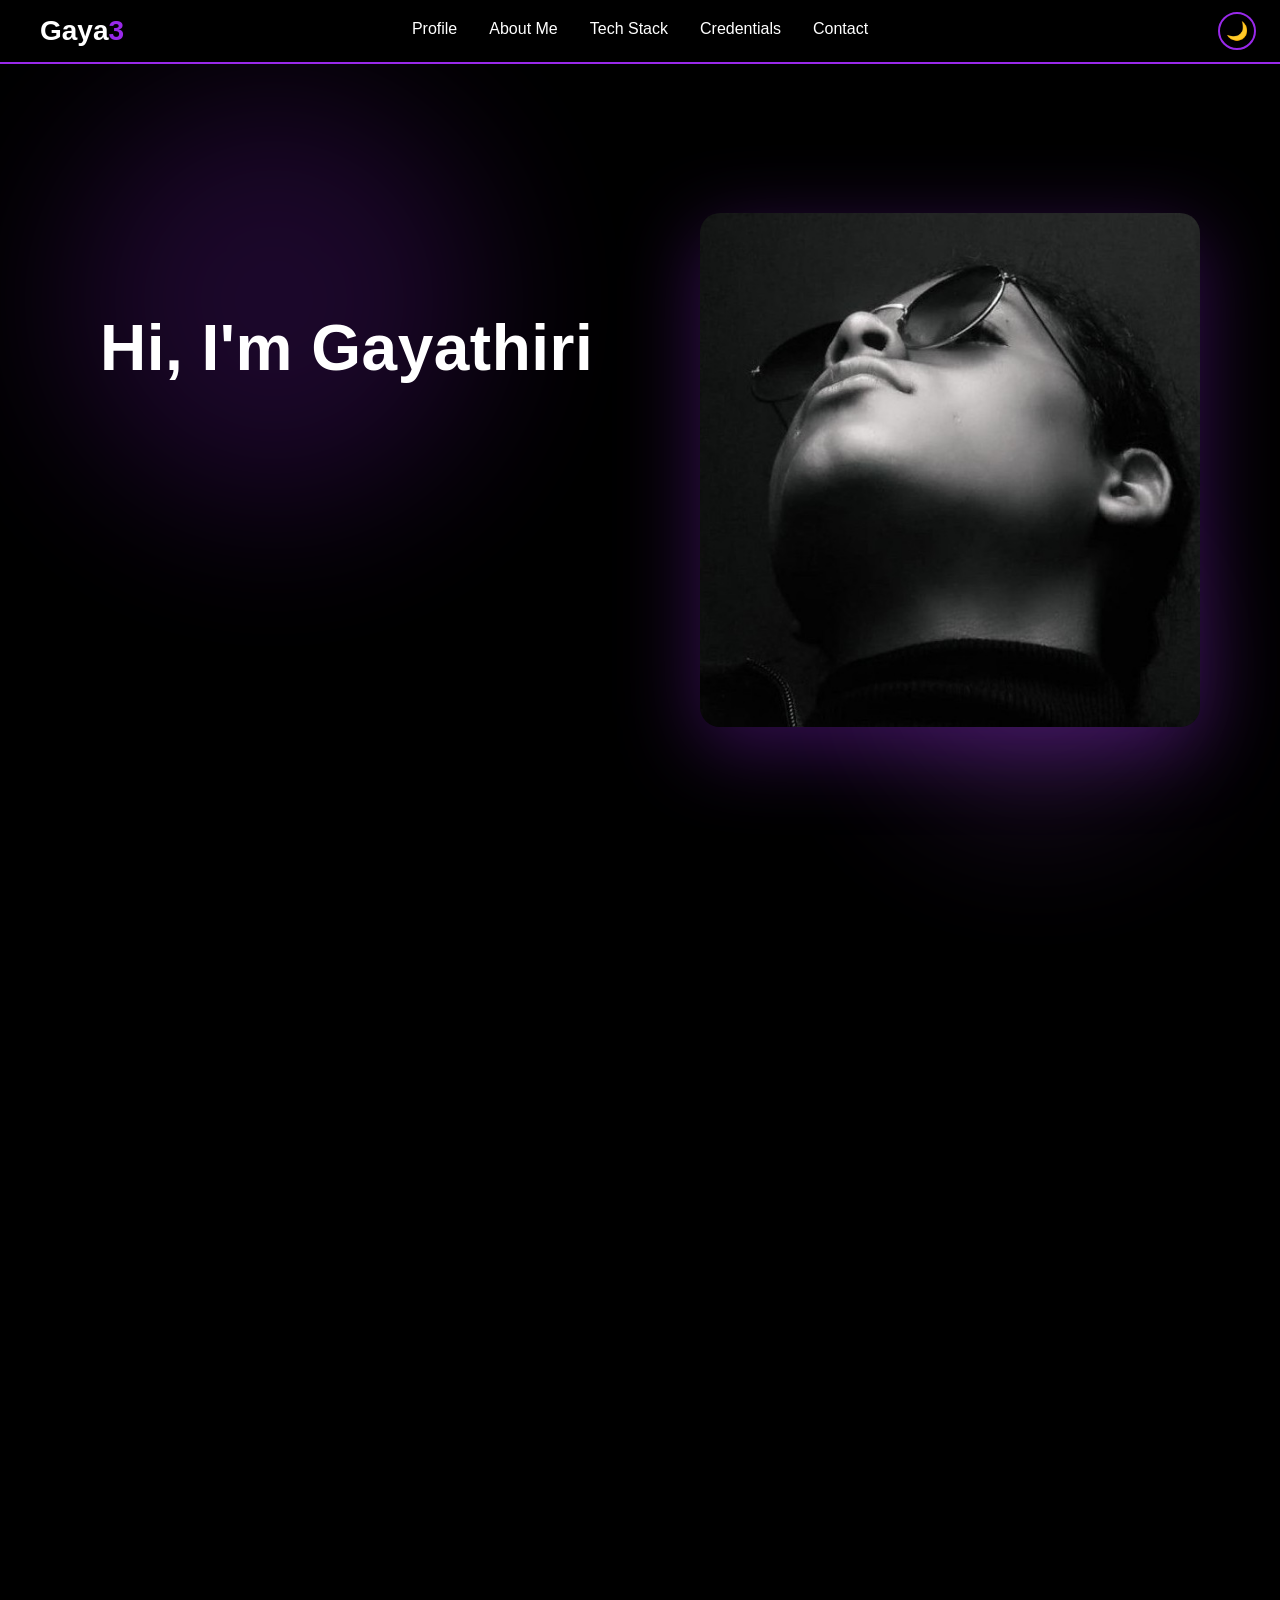
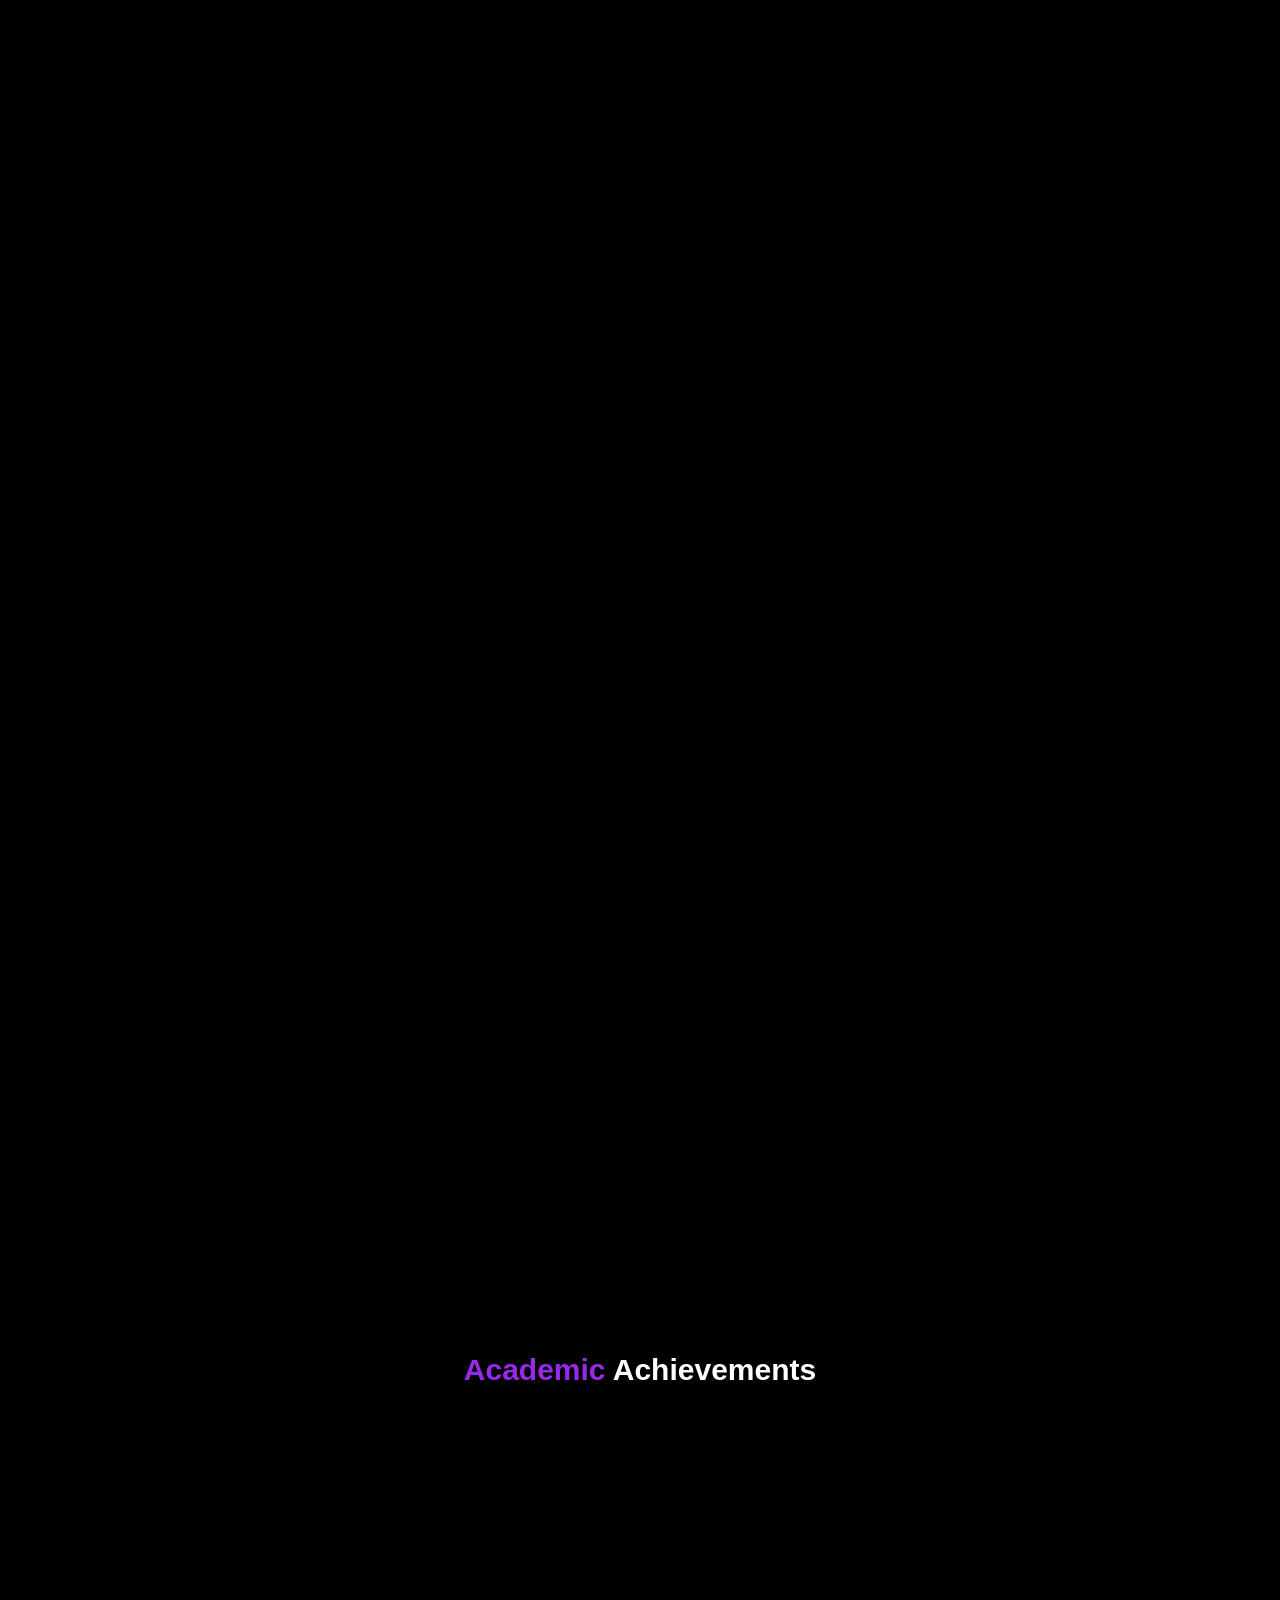
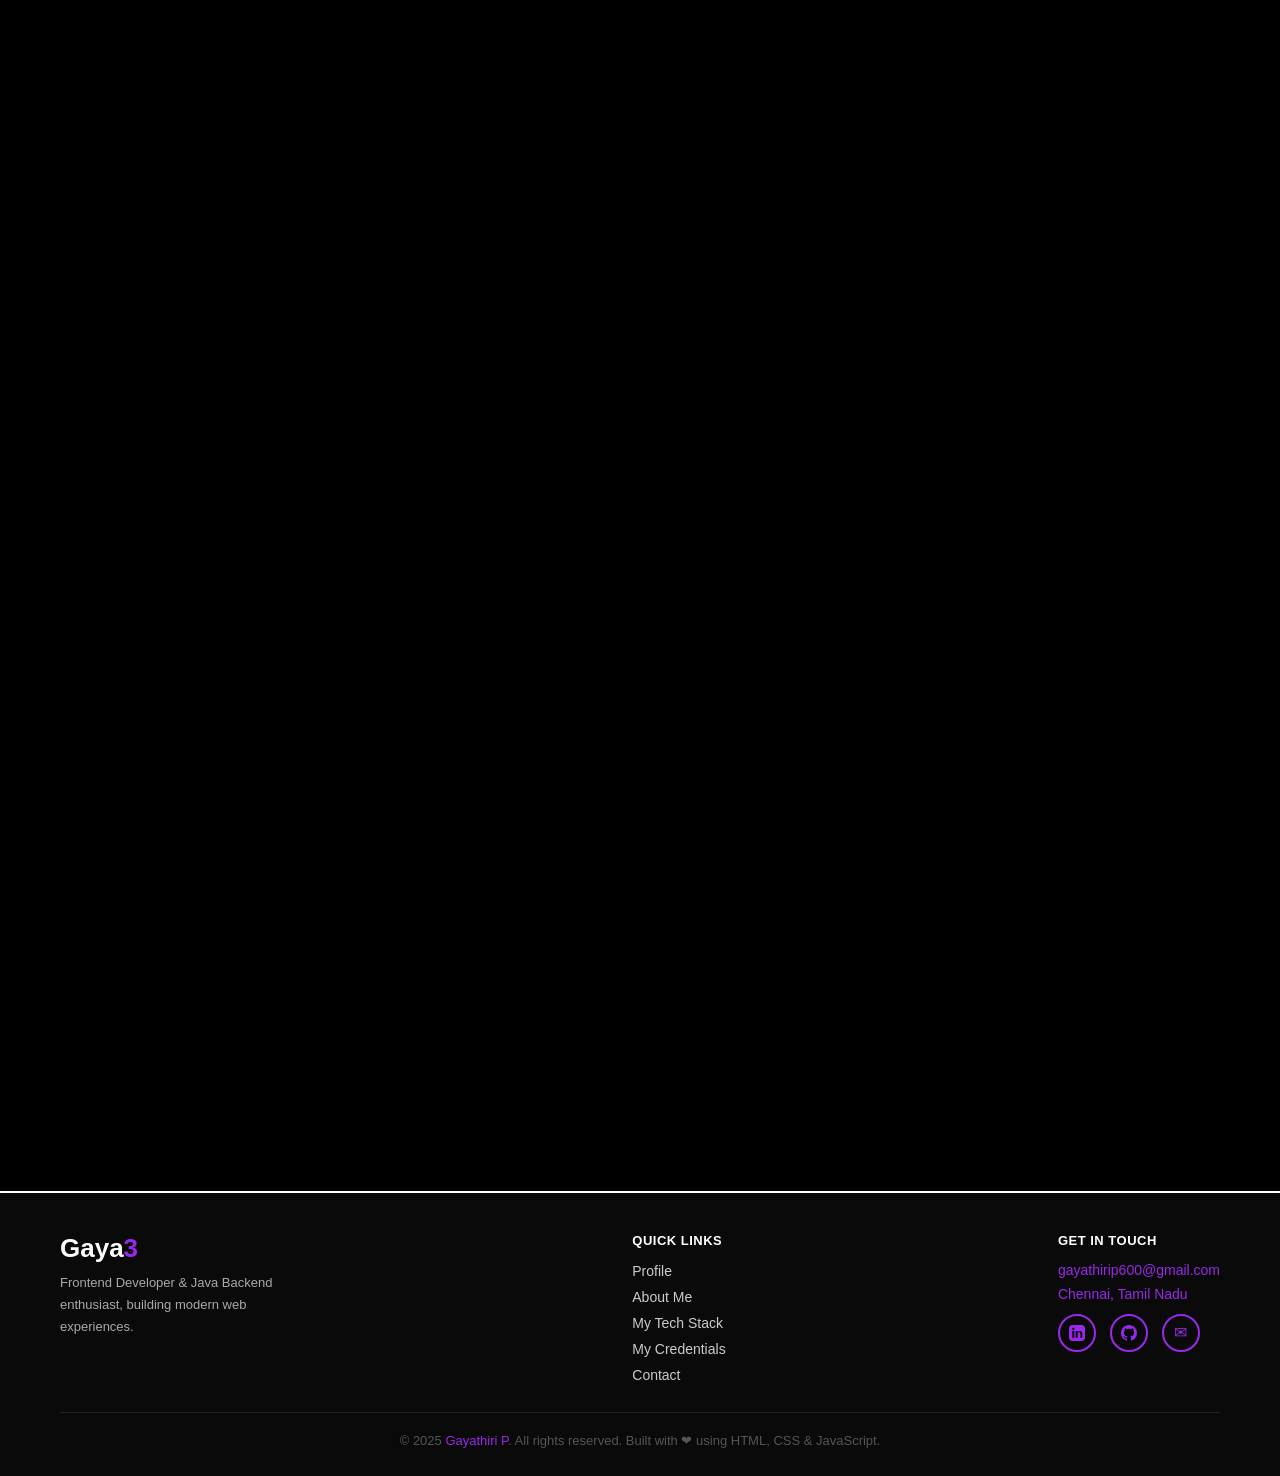
==== commit 792e9fd5: "updated Portfolio" ====
--- a/index.html
+++ b/index.html
@@ -5,9 +5,6 @@
     <meta charset="UTF-8">
     <meta name="viewport" content="width=device-width, initial-scale=1.0">
     <title>Portfolio – Gayathiri</title>
-<<<<<<< HEAD
-    <link rel="stylesheet" href="style.css">
-=======
     <link rel="preconnect" href="https://fonts.googleapis.com">
     <link rel="preconnect" href="https://fonts.gstatic.com" crossorigin>
     <link
@@ -15,7 +12,6 @@
         rel="stylesheet">
     <link rel="stylesheet" href="style.css">
 
->>>>>>> 51394b3 (updated portfolio)
 </head>
 
 <body>
@@ -27,17 +23,10 @@
     <nav class="navbar">
         <h2 class="logo">Gaya<span>3</span></h2>
         <div class="menu" id="menu">
-<<<<<<< HEAD
-            <a href="#hero" class="nav-link">Home</a>
-            <a href="#about" class="nav-link">About Me</a>
-            <a href="#skills" class="nav-link">My Skills</a>
-            <a href="#certify" class="nav-link">Certifications</a>
-=======
             <a href="#hero" class="nav-link">Profile</a>
             <a href="#about" class="nav-link">About Me</a>
             <a href="#skills" class="nav-link">Tech Stack</a>
             <a href="#certify" class="nav-link">Credentials</a>
->>>>>>> 51394b3 (updated portfolio)
             <a href="#contact" class="nav-link">Contact</a>
         </div>
         <div class="navbar-right">
@@ -57,14 +46,6 @@
         <canvas id="particles"></canvas>
         <div class="hero-text">
             <p class="l1">Hi, I'm Gayathiri</p>
-<<<<<<< HEAD
-            <div class="hero-roles">
-                <span class="role">Frontend Developer</span>
-                <span class="divider">|</span>
-                <span class="role">Java Backend</span>
-                <span class="divider">|</span>
-                <span class="role">Database Development</span>
-=======
             <div class="hero-roles seq-hidden" id="heroRoles">
                 <span class="role role-1">Java Full Stack Developer</span>
             </div>
@@ -96,7 +77,6 @@
             <div class="hero-cv seq-hidden" id="heroCv"
                 style="position:relative;z-index:2;margin-top:28px;padding-left:20px;">
                 <a href="GAYATHIRI_RESUME.docx" download class="btn">Download CV</a>
->>>>>>> 51394b3 (updated portfolio)
             </div>
         </div>
         <div class="hero-image">
@@ -110,16 +90,6 @@
         <div class="about-inner">
             <img src="img2.jpeg" alt="Gayathiri" />
             <div class="box">
-<<<<<<< HEAD
-                <p>I'm Gayathiri, a passionate Front-End and Java Developer with a strong academic background,
-                    having completed my Bachelor of Computer Applications (BCA). I have earned certifications
-                    in Core Java and Front-End Development, and I am currently expanding my skills in backend
-                    development using Spring Boot.</p>
-                <p style="margin-top:12px;">I enjoy building modern, responsive web applications using HTML, CSS,
-                    JavaScript, and Java. As a fresher, I am eager to learn, grow, and contribute to real-world
-                    projects while continuously improving my technical and problem-solving skills.</p>
-                <a href="Gayathiri_Resume.pdf" download class="btn">Download CV</a>
-=======
                 <p>I’m Gayathiri, a passionate Java Full Stack Developer with a strong academic background, having
                     completed my Bachelor of Computer Applications (BCA). I have a strong foundation in frontend and
                     backend development, focused on building responsive and user-friendly web applications. Skilled in
@@ -127,26 +97,17 @@
                 <p style="margin-top:12px;">I enjoy building modern, responsive web applications using HTML, CSS,
                     JavaScript, and Java. As a fresher, I am eager to learn, grow, and contribute to real-world
                     projects while continuously improving my technical and problem-solving skills.</p>
->>>>>>> 51394b3 (updated portfolio)
             </div>
         </div>
     </section>
 
     <!-- SKILLS -->
     <section id="skills" class="skills">
-<<<<<<< HEAD
-        <h1>My&nbsp;<span>Skills</span></h1>
-        <div class="skills-grid">
-
-            <div class="b1">
-                <h2>Programming Languages</h2>
-=======
         <h1>My&nbsp;<span>Tech Stack</span></h1>
         <div class="skills-grid">
 
             <div class="b1">
                 <h2>Programming Languages &amp; Frameworks</h2>
->>>>>>> 51394b3 (updated portfolio)
                 <div class="skills-icons">
                     <div class="skill-item">
                         <img src="java.jpeg" alt="Java">
@@ -157,11 +118,6 @@
                         <span>Basic C</span>
                     </div>
                     <div class="skill-item">
-<<<<<<< HEAD
-                        <img src="r.jpeg" alt="R">
-                        <span>Basic R</span>
-                    </div>
-=======
                         <img src="https://cdn.jsdelivr.net/gh/devicons/devicon/icons/python/python-original.svg"
                             alt="Python">
                         <span>Python</span>
@@ -179,17 +135,12 @@
                         <img src="bs.jpeg" alt="Bootstrap">
                         <span>Bootstrap</span>
                     </div>
->>>>>>> 51394b3 (updated portfolio)
                 </div>
             </div>
 
             <div class="b2">
                 <h2>Web Development</h2>
-<<<<<<< HEAD
-                <div class="skills-icons">
-=======
                 <div class="skills-icons b2-icons">
->>>>>>> 51394b3 (updated portfolio)
                     <div class="skill-item">
                         <img src="html.jpeg" alt="HTML">
                         <span>HTML</span>
@@ -198,21 +149,10 @@
                         <img src="css.jpeg" alt="CSS">
                         <span>CSS</span>
                     </div>
-<<<<<<< HEAD
-                    <div class="skill-item">
-                        <img src="js.jpeg" alt="JavaScript">
-                        <span>JavaScript</span>
-                    </div>
-                    <div class="skill-item">
-                        <img src="bs.jpeg" alt="Bootstrap">
-                        <span>Bootstrap</span>
-                    </div>
-=======
                     <div class="skill-item skill-js-center">
                         <img src="js.jpeg" alt="JavaScript">
                         <span>JavaScript</span>
                     </div>
->>>>>>> 51394b3 (updated portfolio)
                 </div>
             </div>
 
@@ -221,29 +161,6 @@
 
     <!-- CERTIFICATIONS -->
     <section id="certify" class="certify">
-<<<<<<< HEAD
-        <h1>My&nbsp;<span>Certifications</span></h1>
-
-        <div class="cert-grid">
-            <!-- Row 1: Card 1 left | Card 2 right -->
-            <div class="cert-card cert-landscape">
-                <img src="java.jpg" alt="Java certification – Elevate">
-                <div class="cert-label">Java Programming – Elevate</div>
-            </div>
-            <div class="cert-card cert-bottom-vertical">
-                <img src="JAVA1.jpg" alt="Java certification – T4Tech">
-                <div class="cert-label">Java Course – T4Tech Solutions</div>
-            </div>
-            <!-- Row 2: Card 3 vertical | Card 4 landscape side by side -->
-            <div class="cert-card cert-bottom-vertical">
-                <img src="frontend.jpg" alt="Frontend Development certification">
-                <div class="cert-label">Frontend Development (HTML, CSS, JS, Bootstrap)</div>
-            </div>
-            <div class="cert-card cert-bottom-landscape">
-                <img src="intern.jpg" alt="React.js internship – Livewire">
-                <div class="cert-label">React.js Basics Internship – Livewire</div>
-            </div>
-=======
         <h1>My&nbsp;<span>Credentials</span></h1>
 
         <div class="cert-grid">
@@ -265,26 +182,11 @@
                 <img src="intern.jpg" alt="React.js internship – Livewire">
                 <div class="cert-label">React.js Basics Internship – Livewire</div>
             </a>
->>>>>>> 51394b3 (updated portfolio)
         </div>
 
         <div class="academics">
             <h2><span>Academic</span>&nbsp;Achievements</h2>
             <div class="acad-grid">
-<<<<<<< HEAD
-                <div class="cert-card">
-                    <img src="SE.jpg" alt="Software Engineering achievement">
-                    <div class="cert-label">2nd Highest Mark – Software Engineering</div>
-                </div>
-                <div class="cert-card">
-                    <img src="DM.jpg" alt="Digital Marketing achievement">
-                    <div class="cert-label">2nd Highest Mark – Digital Marketing</div>
-                </div>
-                <div class="cert-card">
-                    <img src="c.jpg" alt="C# achievement">
-                    <div class="cert-label">2nd Highest Mark – C#</div>
-                </div>
-=======
                 <a href="https://drive.google.com/file/d/12dg3NEtjvhfpkLmCA0iRR3fTG41PYASD/view?usp=drive_link" target="_blank" class="cert-card" style="text-decoration:none;display:block;">
                     <img src="SE.jpg" alt="Software Engineering achievement">
                     <div class="cert-label">2nd Highest Mark – Software Engineering</div>
@@ -297,7 +199,6 @@
                     <img src="c.jpg" alt="C# achievement">
                     <div class="cert-label">2nd Highest Mark – C#</div>
                 </a>
->>>>>>> 51394b3 (updated portfolio)
             </div>
         </div>
     </section>
@@ -307,17 +208,10 @@
         <h1>Contact&nbsp;<span>Me</span></h1>
         <div class="b10">
             <form id="contact-form" class="my-form">
-<<<<<<< HEAD
-                <input type="text" name="name" placeholder="Enter your name">
-                <input type="email" name="email" placeholder="Enter your email">
-                <input type="number" name="phone" placeholder="Enter your phone number">
-                <textarea name="message" placeholder="Type your message..."></textarea>
-=======
                 <input type="text" name="name" placeholder="Your Name">
                 <input type="email" name="email" placeholder="Your Email Address">
                 <input type="number" name="phone" placeholder="Your Phone Number">
                 <textarea name="message" placeholder="Your Message"></textarea>
->>>>>>> 51394b3 (updated portfolio)
                 <button type="submit">Send</button>
             </form>
         </div>
@@ -374,8 +268,6 @@
                 pageTransition.classList.add("flash");
                 setTimeout(() => pageTransition.classList.remove("flash"), 500);
 
-<<<<<<< HEAD
-=======
                 // Re-trigger section animation when nav clicked
                 const targetId = link.getAttribute("href").replace("#", "");
                 const targetSection = document.getElementById(targetId);
@@ -385,7 +277,6 @@
                     setTimeout(() => targetSection.classList.add("section-visible"), 80);
                 }
 
->>>>>>> 51394b3 (updated portfolio)
                 menu.classList.remove("open");
                 hamburger.classList.remove("active");
             });
@@ -401,30 +292,18 @@
             themeIcon.textContent = isDark ? "🌙" : "☀️";
         });
 
-<<<<<<< HEAD
-        // ── Typing effect on l1 ──
-=======
         // ── Sequential hero entrance: name → roles → socials → CV ──
->>>>>>> 51394b3 (updated portfolio)
         const l1 = document.querySelector(".l1");
         const fullText = "Hi, I'm Gayathiri";
         l1.textContent = "";
         l1.style.opacity = 1;
         l1.style.transform = "none";
         let i = 0;
-<<<<<<< HEAD
-=======
-
->>>>>>> 51394b3 (updated portfolio)
+
         function typeWriter() {
             if (i < fullText.length) {
                 l1.textContent += fullText.charAt(i);
                 i++;
-<<<<<<< HEAD
-                setTimeout(typeWriter, 70);
-            } else {
-                l1.innerHTML = "Hi, I'm <span class='typed-name'>Gayathiri</span><span class='cursor'>|</span>";
-=======
                 setTimeout(typeWriter, 65);
             } else {
                 // Name done → highlight name with glow
@@ -447,7 +326,6 @@
                         }, 600);
                     }, 700);
                 }, 300);
->>>>>>> 51394b3 (updated portfolio)
             }
         }
         setTimeout(typeWriter, 400);
@@ -514,8 +392,6 @@
         }
         drawParticles();
 
-<<<<<<< HEAD
-=======
         // ── Section entrance animation observer ──
         const animatedSections = document.querySelectorAll('.about, .skills, .certify, .contact');
         const sectionEntranceObserver = new IntersectionObserver((entries) => {
@@ -530,7 +406,6 @@
         }, { threshold: 0.08 });
         animatedSections.forEach(s => sectionEntranceObserver.observe(s));
 
->>>>>>> 51394b3 (updated portfolio)
         // ── Navbar shrink on scroll ──
         window.addEventListener("scroll", () => {
             const navbar = document.querySelector(".navbar");
@@ -547,17 +422,10 @@
             <div class="footer-links">
                 <h4>Quick Links</h4>
                 <ul>
-<<<<<<< HEAD
-                    <li><a href="#hero">Home</a></li>
-                    <li><a href="#about">About Me</a></li>
-                    <li><a href="#skills">My Skills</a></li>
-                    <li><a href="#certify">Certifications</a></li>
-=======
                     <li><a href="#hero">Profile</a></li>
                     <li><a href="#about">About Me</a></li>
                     <li><a href="#skills">My Tech Stack</a></li>
                     <li><a href="#certify">My Credentials</a></li>
->>>>>>> 51394b3 (updated portfolio)
                     <li><a href="#contact">Contact</a></li>
                 </ul>
             </div>
@@ -566,10 +434,6 @@
                 <p> <span>gayathirip600@gmail.com</span></p>
                 <p> <span>Chennai, Tamil Nadu</span></p>
                 <div class="footer-socials">
-<<<<<<< HEAD
-                    <a href="https://www.linkedIn.com/in/gayathiri-p-787321373/" title="LinkedIn">in</a>
-                    <!-- <a href="#" title="GitHub"></a> -->
-=======
                     <a href="https://www.linkedin.com/in/gayathiri-p-161b53401" title="LinkedIn" target="_blank"
                         rel="noopener">
                         <svg xmlns="http://www.w3.org/2000/svg" width="16" height="16" fill="currentColor"
@@ -586,7 +450,6 @@
                                 d="M12 0c-6.626 0-12 5.373-12 12 0 5.302 3.438 9.8 8.207 11.387.599.111.793-.261.793-.577v-2.234c-3.338.726-4.033-1.416-4.033-1.416-.546-1.387-1.333-1.756-1.333-1.756-1.089-.745.083-.729.083-.729 1.205.084 1.839 1.237 1.839 1.237 1.07 1.834 2.807 1.304 3.492.997.107-.775.418-1.305.762-1.604-2.665-.305-5.467-1.334-5.467-5.931 0-1.311.469-2.381 1.236-3.221-.124-.303-.535-1.524.117-3.176 0 0 1.008-.322 3.301 1.23.957-.266 1.983-.399 3.003-.404 1.02.005 2.047.138 3.006.404 2.291-1.552 3.297-1.23 3.297-1.23.653 1.653.242 2.874.118 3.176.77.84 1.235 1.911 1.235 3.221 0 4.609-2.807 5.624-5.479 5.921.43.372.823 1.102.823 2.222v3.293c0 .319.192.694.801.576 4.765-1.589 8.199-6.086 8.199-11.386 0-6.627-5.373-12-12-12z" />
                         </svg>
                     </a>
->>>>>>> 51394b3 (updated portfolio)
                     <a href="mailto:gaya3thirip@gmail.com" title="Email">&#9993;</a>
                 </div>
             </div>
--- a/style.css
+++ b/style.css
@@ -70,8 +70,6 @@
     font-family: 'Poppins', sans-serif;
     font-size: 28px;
     font-weight: 700;
-<<<<<<< HEAD
-=======
     animation: logoPop 0.7s cubic-bezier(0.22,1,0.36,1) forwards;
     cursor: default;
     user-select: none;
@@ -81,13 +79,10 @@
     0%   { opacity: 0; transform: scale(0.6) rotate(-8deg); }
     70%  { transform: scale(1.08) rotate(2deg); }
     100% { opacity: 1; transform: scale(1) rotate(0deg); }
->>>>>>> 51394b3 (updated portfolio)
 }
 
 .logo span {
     color: var(--accent);
-<<<<<<< HEAD
-=======
     display: inline-block;
     animation: logoSpinGlow 3s ease-in-out 0.7s infinite;
     transform-origin: center;
@@ -98,7 +93,6 @@
     25%      { text-shadow: 0 0 16px rgba(153,41,234,1), 0 0 40px rgba(153,41,234,0.6); transform: scale(1.2) rotate(-10deg); }
     50%      { text-shadow: 0 0 24px rgba(153,41,234,1), 0 0 60px rgba(153,41,234,0.8); transform: scale(1.3) rotate(10deg); }
     75%      { text-shadow: 0 0 16px rgba(153,41,234,1), 0 0 40px rgba(153,41,234,0.6); transform: scale(1.2) rotate(-5deg); }
->>>>>>> 51394b3 (updated portfolio)
 }
 
 /* Right side wrapper: holds theme toggle + hamburger */
@@ -285,11 +279,7 @@
 }
 
 .l1 {
-<<<<<<< HEAD
-    font-family: 'Poppins', sans-serif;
-=======
     font-family: Arial, 'Helvetica Neue', Helvetica, sans-serif;
->>>>>>> 51394b3 (updated portfolio)
     font-size: clamp(40px, 5vw, 65px);
     color: var(--text);
     font-weight: 700;
@@ -298,10 +288,7 @@
     animation: slideFromLeft 1s ease forwards;
     margin-bottom: 32px;
     padding-left: 20px;
-<<<<<<< HEAD
-=======
     letter-spacing: 0.5px;
->>>>>>> 51394b3 (updated portfolio)
 }
 
 .l2,
@@ -357,22 +344,14 @@
 }
 
 /* Role text shimmer on hover */
-<<<<<<< HEAD
-.hero-roles:hover .role {
-=======
 .role:hover {
->>>>>>> 51394b3 (updated portfolio)
     background: linear-gradient(90deg, var(--text) 0%, #9929EA 50%, var(--text) 100%);
     background-size: 200% auto;
     -webkit-background-clip: text;
     -webkit-text-fill-color: transparent;
     background-clip: text;
-<<<<<<< HEAD
-    animation: shimmer 1.8s linear infinite;
-=======
     animation: roleSlideUp 0s, shimmer 1.8s linear infinite !important;
     cursor: default;
->>>>>>> 51394b3 (updated portfolio)
 }
 @keyframes shimmer {
     to { background-position: 200% center; }
@@ -421,33 +400,6 @@
     color: #9929EA;
 }
 
-<<<<<<< HEAD
-/* Hero roles horizontal row */
-.hero-roles {
-    display: flex;
-    align-items: center;
-    flex-wrap: wrap;
-    gap: 12px;
-    margin-top: 16px;
-    padding-left: 20px;
-}
-
-.role {
-    font-family: 'Poppins', sans-serif;
-    font-size: clamp(14px, 1.8vw, 20px);
-    color: var(--text);
-    font-weight: 500;
-    opacity: 0;
-    transform: translateY(20px) skewX(-5deg);
-    animation: roleSlideUp 0.6s ease forwards;
-}
-
-.role:nth-child(1) { animation-delay: 0.8s; }
-.role:nth-child(3) { animation-delay: 1.1s; }
-.role:nth-child(5) { animation-delay: 1.4s; }
-
-.divider {
-=======
 /* =============================================
    SECTION ENTRANCE ANIMATIONS
    ============================================= */
@@ -528,18 +480,10 @@
 }
 
 .role-divider {
->>>>>>> 51394b3 (updated portfolio)
     color: #9929EA;
     font-size: clamp(16px, 2vw, 24px);
     font-weight: 300;
     opacity: 0;
-<<<<<<< HEAD
-    animation: fadeIn 0.4s ease forwards;
-}
-
-.divider:nth-child(2) { animation-delay: 1.0s; }
-.divider:nth-child(4) { animation-delay: 1.3s; }
-=======
     margin: 0 10px;
     animation: fadeIn 0.4s ease forwards;
 }
@@ -558,13 +502,10 @@
 
 /* role-1, role-2, role-3 use base .role styles — no overrides needed */
 
->>>>>>> 51394b3 (updated portfolio)
 
 @keyframes roleSlideUp {
     to { opacity: 1; transform: translateY(0) skewX(0deg); }
 }
-<<<<<<< HEAD
-=======
 
 /* =============================================
    HERO SOCIAL ICONS — floating below roles
@@ -691,7 +632,6 @@
     from { opacity:0; transform: translateX(60px); }
     to   { opacity:1; transform: translateX(0); }
 }
->>>>>>> 51394b3 (updated portfolio)
 @keyframes fadeIn {
     to { opacity: 1; }
 }
@@ -709,8 +649,6 @@
 
 .typed-name {
     color: #9929EA;
-<<<<<<< HEAD
-=======
     display: inline-block;
     animation: nameGlow 2.5s ease-in-out infinite;
     text-shadow: 0 0 20px rgba(153,41,234,0.5);
@@ -762,7 +700,6 @@
     55%  { transform: scale(1.12) translateY(-8px); }
     75%  { transform: scale(0.96) translateY(4px); }
     100% { opacity: 1; transform: scale(1) translateY(0); }
->>>>>>> 51394b3 (updated portfolio)
 }
 
 /* =============================================
@@ -826,19 +763,6 @@
 .btn {
     display: inline-block;
     margin-top: 20px;
-<<<<<<< HEAD
-    padding: 14px 28px;
-    background-color:#9929EA;
-    color: white;
-    text-decoration: none;
-    border-radius: 8px;
-    font-weight: bold;
-    transition: background-color 0.3s;
-}
-
-.btn:hover {
-    background-color: black;
-=======
     padding: 14px 36px;
     background: linear-gradient(135deg, #9929EA 0%, #bf5fff 50%, #9929EA 100%);
     background-size: 200% auto;
@@ -885,7 +809,6 @@
     transform: translateY(-4px) scale(1.05);
     box-shadow: 0 12px 36px rgba(153,41,234,0.7);
     background-position: right center;
->>>>>>> 51394b3 (updated portfolio)
 }
 
 /* =============================================
@@ -917,16 +840,9 @@
 .b2 {
     background-color: var(--card-bg);
     border-radius: 30px;
-<<<<<<< HEAD
-    padding: 40px 36px;
-    flex: 1 1 340px;
-    max-width: 500px;
-    min-height: 320px;
-=======
     padding: 32px 32px 36px;
     flex: 1 1 300px;
     max-width: 480px;
->>>>>>> 51394b3 (updated portfolio)
     transition: transform 0.3s ease, background-color 0.3s;
 }
 
@@ -940,32 +856,18 @@
 .b2 h2 {
     color: var(--text);
     text-align: center;
-<<<<<<< HEAD
-    margin-bottom: 28px;
-    font-size: 22px;
-=======
     margin-bottom: 26px;
     font-size: 20px;
->>>>>>> 51394b3 (updated portfolio)
     font-weight: 700;
     letter-spacing: 0.3px;
 }
 
-<<<<<<< HEAD
-/* Programming Languages box — 2-col icon+label grid like screenshot */
-.b1 .skills-icons {
-    display: grid;
-    grid-template-columns: 1fr 1fr;
-    gap: 24px 16px;
-    justify-items: start;
-=======
 /* Programming Languages & Frameworks — 3-col grid */
 .b1 .skills-icons {
     display: grid;
     grid-template-columns: 1fr 1fr 1fr;
     gap: 22px 14px;
     justify-items: center;
->>>>>>> 51394b3 (updated portfolio)
 }
 
 .b1 .skill-item {
@@ -974,30 +876,12 @@
     align-items: center;
     gap: 8px;
     color: var(--text);
-<<<<<<< HEAD
-    font-size: 13px;
-=======
     font-size: 12px;
->>>>>>> 51394b3 (updated portfolio)
     font-family: 'Poppins', sans-serif;
     width: 100%;
     text-align: center;
 }
 
-<<<<<<< HEAD
-/* Center last odd skill item spanning both columns */
-.b1 .skills-icons .skill-item:last-child:nth-child(odd) {
-    grid-column: 1 / -1;
-    justify-self: center;
-    max-width: 50%;
-}
-
-/* Web Development box — row of icons */
-.b2 .skills-icons {
-    display: grid;
-    grid-template-columns: 1fr 1fr;
-    gap: 24px 16px;
-=======
 .b1 .skills-icons .skill-item.skill-center-row { justify-self: center; }
 .b1 .skills-icons .skill-item:last-child:nth-child(odd),
 .b1 .skills-icons .skill-item.skill-canva-center {
@@ -1012,7 +896,6 @@
     grid-template-columns: 1fr 1fr;
     gap: 22px 14px;
     justify-items: center;
->>>>>>> 51394b3 (updated portfolio)
 }
 
 .b2 .skill-item {
@@ -1021,17 +904,11 @@
     align-items: center;
     gap: 8px;
     color: var(--text);
-<<<<<<< HEAD
-    font-size: 13px;
-=======
     font-size: 12px;
->>>>>>> 51394b3 (updated portfolio)
     font-family: 'Poppins', sans-serif;
     text-align: center;
 }
 
-<<<<<<< HEAD
-=======
 /* JavaScript: centered spanning both columns */
 .b2 .skills-icons .skill-js-center {
     grid-column: 1 / -1;
@@ -1039,7 +916,6 @@
     max-width: 50%;
 }
 
->>>>>>> 51394b3 (updated portfolio)
 .b1:hover .skill-item,
 .b2:hover .skill-item {
     color: white;
@@ -1051,13 +927,8 @@
 }
 
 .skill-item img {
-<<<<<<< HEAD
-    width: 90px;
-    height: 90px;
-=======
     width: 78px;
     height: 78px;
->>>>>>> 51394b3 (updated portfolio)
     border-radius: 14px;
     object-fit: contain;
     background-color: white;
@@ -1076,35 +947,21 @@
     font-size: clamp(24px, 4vw, 36px);
 }
 
-<<<<<<< HEAD
-/* New cert layout: card1 landscape | [card2 portrait + card3 portrait] | card4 full-width */
-.cert-grid {
-    display: grid;
-    grid-template-columns: 1fr 1fr;
-    gap: 28px;
-=======
 /* New cert layout: 2-col grid, uniform card sizes */
 .cert-grid {
     display: grid;
     grid-template-columns: 1fr 1fr;
     gap: 32px;
->>>>>>> 51394b3 (updated portfolio)
     max-width: 1200px;
     margin: 0 auto;
     padding: 0 60px;
 }
 
-<<<<<<< HEAD
-/* Card 1: standard landscape box */
-.cert-landscape {
-    aspect-ratio: 4 / 3;
-=======
 /* All cert cards: uniform aspect ratio — taller for bigger feel */
 .cert-landscape,
 .cert-bottom-vertical,
 .cert-bottom-landscape {
     aspect-ratio: 3 / 2;
->>>>>>> 51394b3 (updated portfolio)
 }
 
 /* Right stack: two cards same box size as card 1, image vertical inside */
@@ -1149,15 +1006,12 @@
     background-color: #fff;
     overflow: hidden;
     transition: transform 0.4s ease;
-<<<<<<< HEAD
-=======
     cursor: pointer;
 }
 
 a.cert-card {
     display: block;
     text-decoration: none;
->>>>>>> 51394b3 (updated portfolio)
 }
 
 .cert-card:hover {
@@ -1197,11 +1051,7 @@
 
 /* Academic sub-section */
 .academics {
-<<<<<<< HEAD
-    max-width: 1600px;
-=======
     max-width: 1200px;
->>>>>>> 51394b3 (updated portfolio)
     margin: 40px auto 0;
     padding: 0 60px;
 }
@@ -1220,13 +1070,6 @@
     gap: 32px;
 }
 
-<<<<<<< HEAD
-.acad-grid .cert-card:last-child:nth-child(odd) {
-    grid-column: 1 / -1;
-    max-width: calc(50% - 14px);
-    margin: 0 auto;
-    width: 100%;
-=======
 /* 3rd card (odd last child) — centered in its own row, same size as others */
 .acad-grid .cert-card:last-child:nth-child(odd) {
     grid-column: 1 / -1;
@@ -1239,7 +1082,6 @@
 /* All academic cards match cert card size */
 .acad-grid .cert-card {
     aspect-ratio: 3 / 2;
->>>>>>> 51394b3 (updated portfolio)
 }
 
 /* =============================================
@@ -1401,8 +1243,6 @@
         text-align: center;
     }
 
-<<<<<<< HEAD
-=======
     .hero-roles {
         flex-wrap: wrap;
         justify-content: center;
@@ -1427,7 +1267,6 @@
         text-align: center;
     }
 
->>>>>>> 51394b3 (updated portfolio)
     .hero-image {
         justify-content: center;
     }
@@ -1436,28 +1275,6 @@
         max-width: 280px;
     }
 
-<<<<<<< HEAD
-    /* About */
-    .about-inner {
-        flex-direction: column;
-        padding: 0 20px;
-        text-align: center;
-        gap: 0;
-    }
-
-    .about img {
-        width: 220px;
-        height: 260px;
-        border-radius: 50px;
-        margin-right: 0;
-        margin-bottom: -40px;
-        z-index: 2;
-    }
-
-    .box {
-        padding: 60px 24px 28px;
-        width: 100%;
-=======
     /* About — mobile card redesign */
     .about-inner {
         flex-direction: column;
@@ -1513,7 +1330,6 @@
         text-align: center;
         padding: 12px 20px;
         margin-top: 16px;
->>>>>>> 51394b3 (updated portfolio)
     }
 
     /* Skills */
@@ -1670,9 +1486,6 @@
     color: #9929EA;
     font-size: 16px;
     text-decoration: none;
-<<<<<<< HEAD
-    transition: background-color 0.3s, color 0.3s;
-=======
     transition: background-color 0.3s, color 0.3s, transform 0.3s;
 }
 
@@ -1681,16 +1494,12 @@
     height: 16px;
     fill: currentColor;
     flex-shrink: 0;
->>>>>>> 51394b3 (updated portfolio)
 }
 
 .footer-socials a:hover {
     background-color:#9929EA;
     color: black;
-<<<<<<< HEAD
-=======
     transform: translateY(-3px) scale(1.1);
->>>>>>> 51394b3 (updated portfolio)
 }
 
 .footer-bottom {
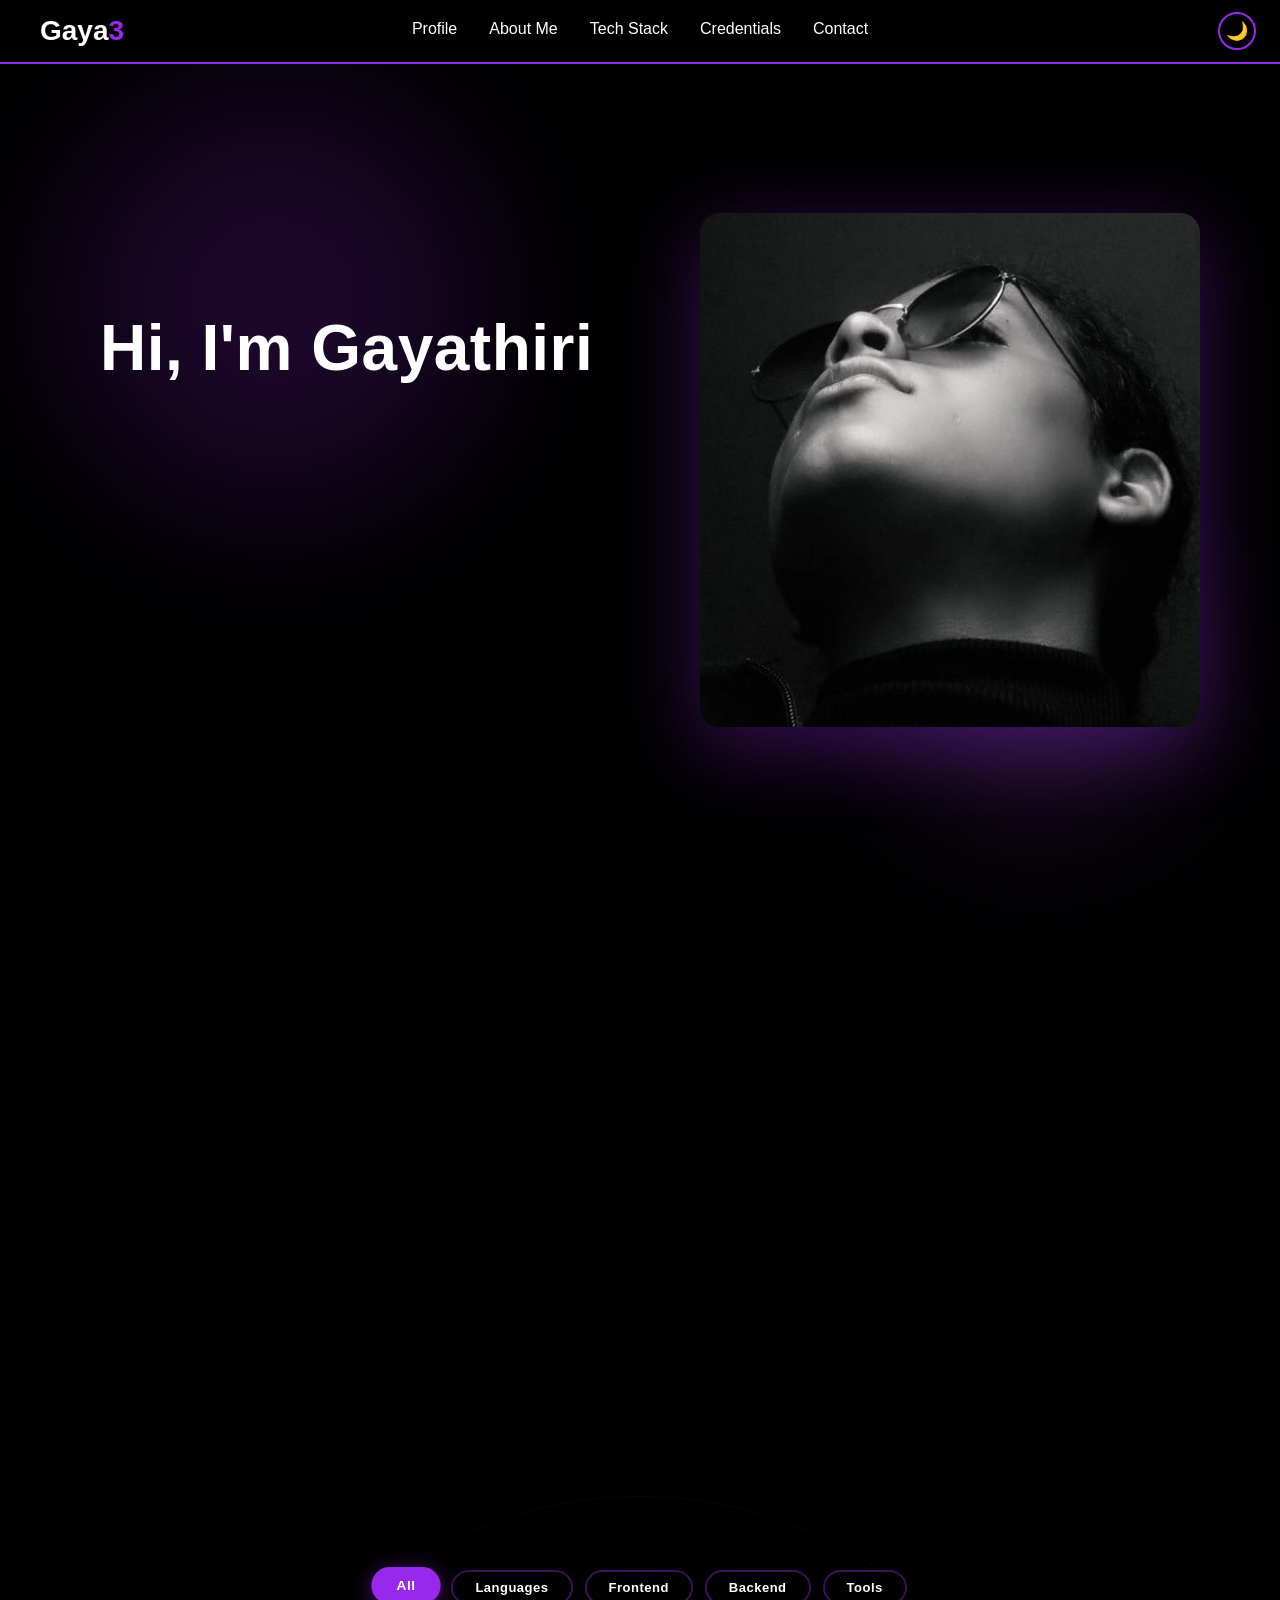
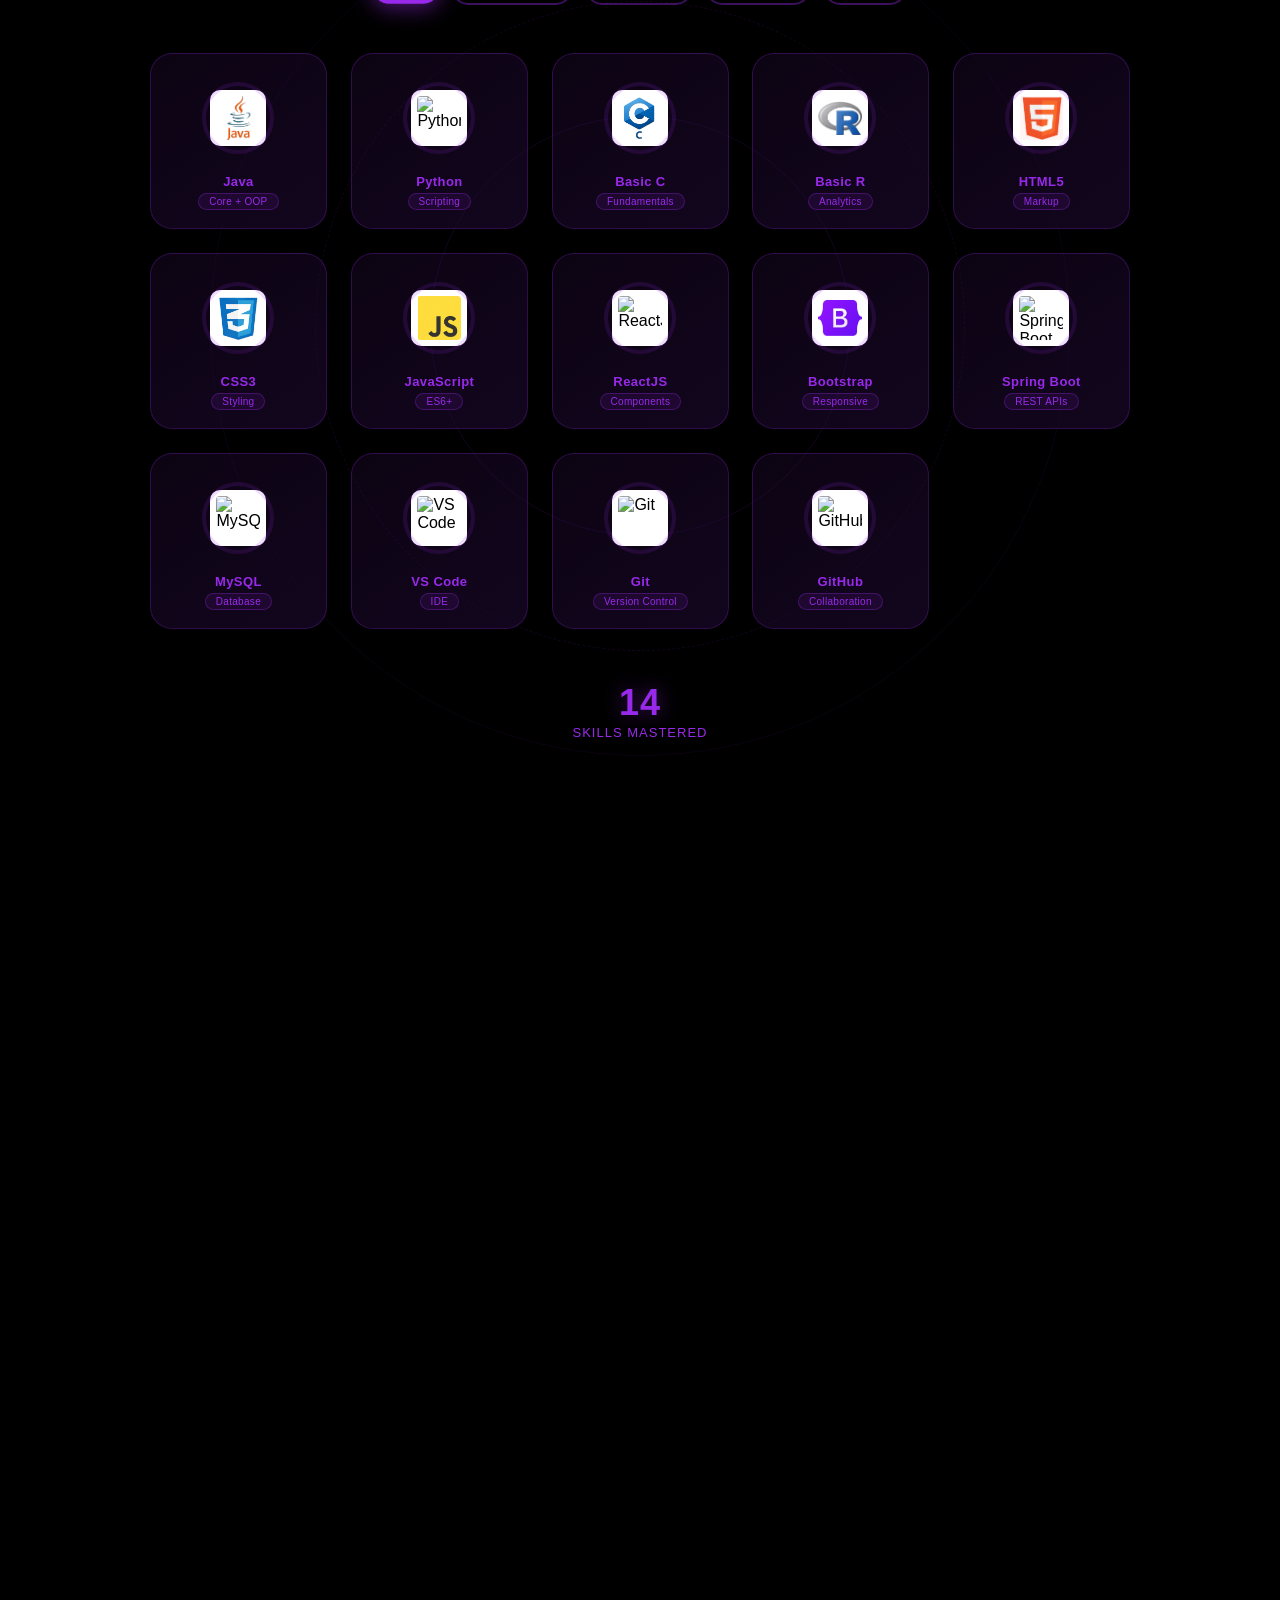
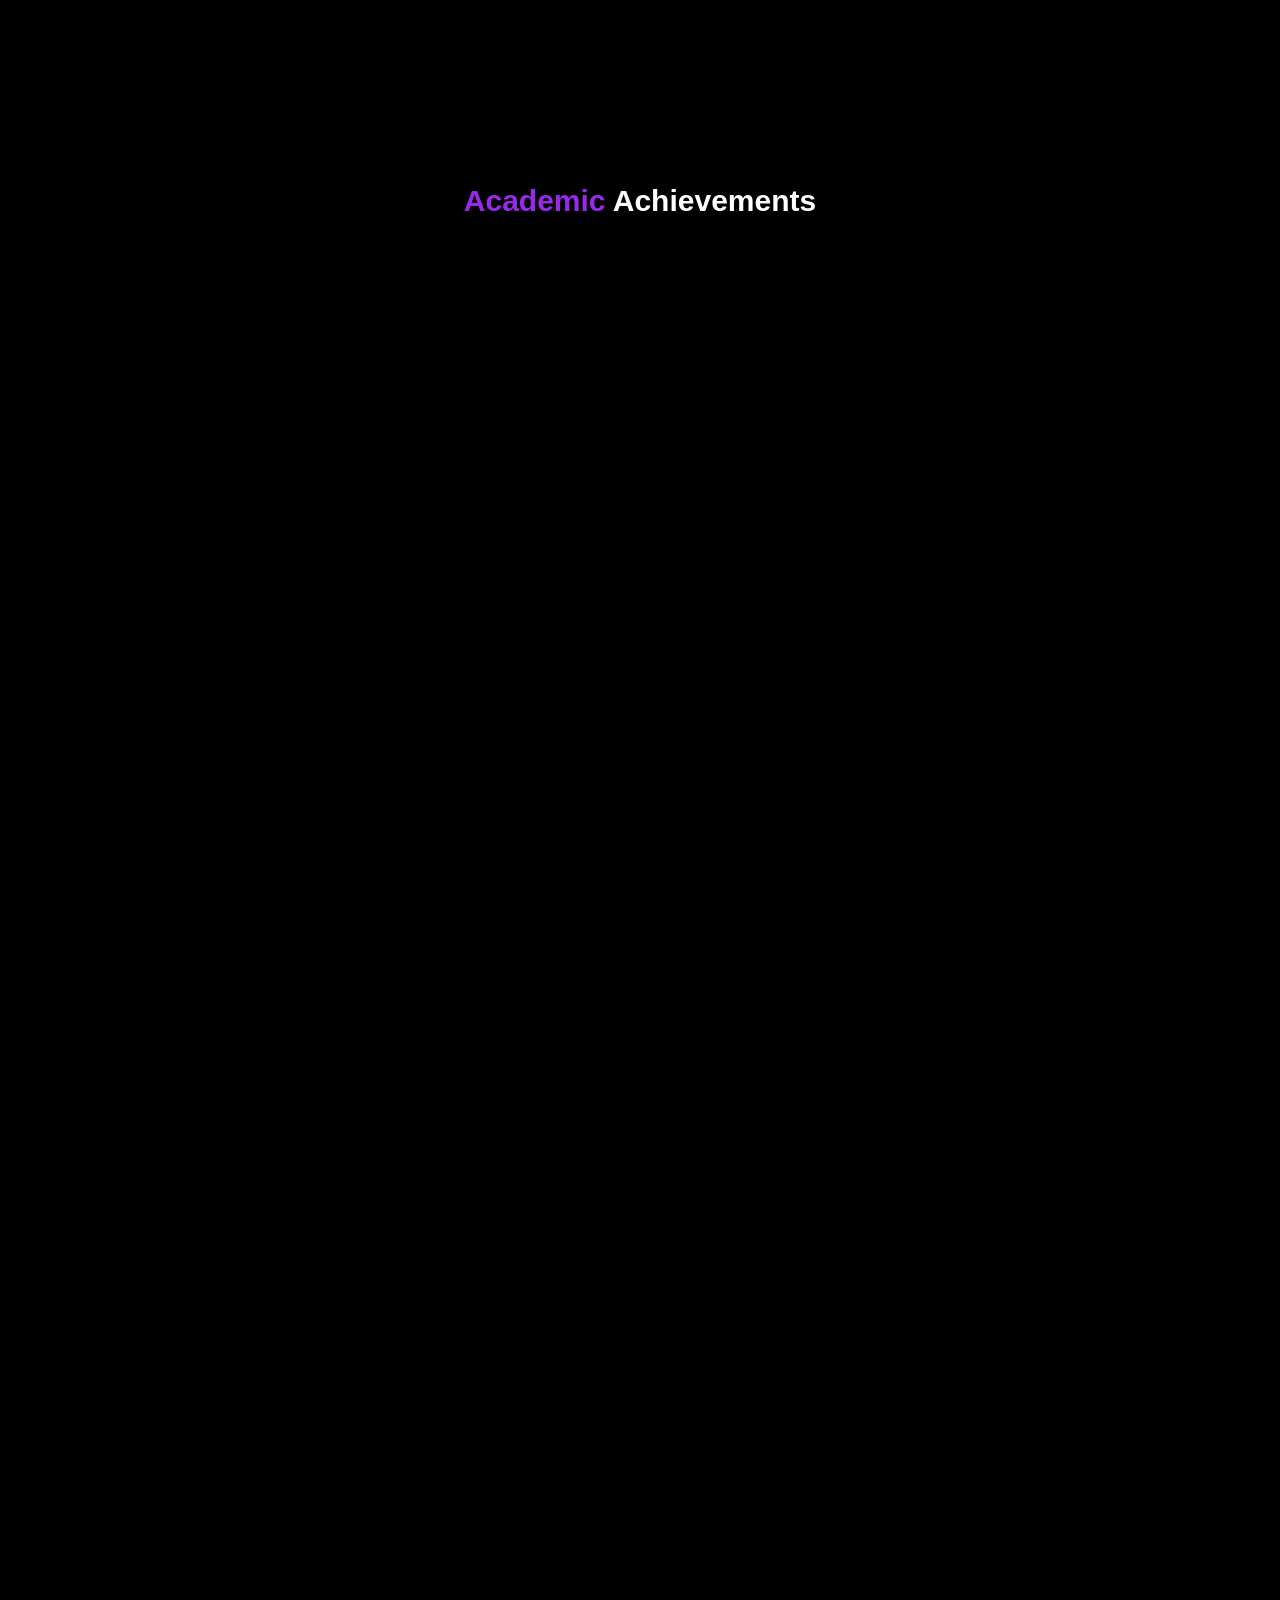
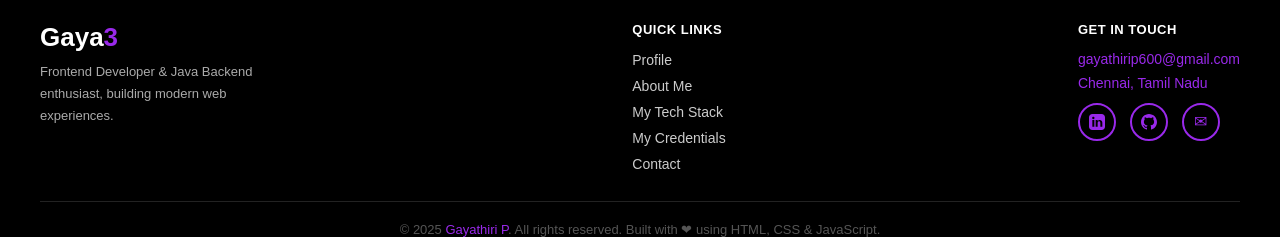
==== commit b3a23074: "Updated portfolio and resume" ====
--- a/index.html
+++ b/index.html
@@ -76,7 +76,7 @@
             <!-- Download CV button in hero -->
             <div class="hero-cv seq-hidden" id="heroCv"
                 style="position:relative;z-index:2;margin-top:28px;padding-left:20px;">
-                <a href="GAYATHIRI_RESUME.docx" download class="btn">Download CV</a>
+                <a href="Gayathiri_Resume.pdf.docx" download class="btn">Download CV</a>
             </div>
         </div>
         <div class="hero-image">
@@ -104,62 +104,208 @@
     <!-- SKILLS -->
     <section id="skills" class="skills">
         <h1>My&nbsp;<span>Tech Stack</span></h1>
-        <div class="skills-grid">
-
-            <div class="b1">
-                <h2>Programming Languages &amp; Frameworks</h2>
-                <div class="skills-icons">
-                    <div class="skill-item">
+
+        <!-- Tab filters -->
+        <div class="skills-tabs">
+            <button class="stab active" data-filter="all">All</button>
+            <button class="stab" data-filter="lang">Languages</button>
+            <button class="stab" data-filter="frontend">Frontend</button>
+            <button class="stab" data-filter="backend">Backend</button>
+            <button class="stab" data-filter="tools">Tools</button>
+        </div>
+
+        <!-- Orbit ring decoration -->
+        <div class="skills-orbit-wrap">
+            <div class="orbit-ring ring1"></div>
+            <div class="orbit-ring ring2"></div>
+            <div class="orbit-ring ring3"></div>
+        </div>
+
+        <!-- Cards grid -->
+        <div class="skills-galaxy" id="skillsGalaxy">
+
+            <!-- Languages -->
+            <div class="sk-card" data-cat="lang" data-name="Java" data-level="90">
+                <div class="sk-glow"></div>
+                <div class="sk-inner">
+                    <div class="sk-icon-wrap">
                         <img src="java.jpeg" alt="Java">
-                        <span>Java</span>
-                    </div>
-                    <div class="skill-item">
+                        <svg class="sk-ring-svg" viewBox="0 0 80 80"><circle class="sk-ring-bg" cx="40" cy="40" r="34"/><circle class="sk-ring-fill" cx="40" cy="40" r="34" style="--pct:90"/></svg>
+                    </div>
+                    <span class="sk-name">Java</span>
+                    <span class="sk-badge">Core + OOP</span>
+                </div>
+            </div>
+
+            <div class="sk-card" data-cat="lang" data-name="Python" data-level="72">
+                <div class="sk-glow"></div>
+                <div class="sk-inner">
+                    <div class="sk-icon-wrap">
+                        <img src="https://cdn.jsdelivr.net/gh/devicons/devicon/icons/python/python-original.svg" alt="Python">
+                        <svg class="sk-ring-svg" viewBox="0 0 80 80"><circle class="sk-ring-bg" cx="40" cy="40" r="34"/><circle class="sk-ring-fill" cx="40" cy="40" r="34" style="--pct:72"/></svg>
+                    </div>
+                    <span class="sk-name">Python</span>
+                    <span class="sk-badge">Scripting</span>
+                </div>
+            </div>
+
+            <div class="sk-card" data-cat="lang" data-name="C" data-level="60">
+                <div class="sk-glow"></div>
+                <div class="sk-inner">
+                    <div class="sk-icon-wrap">
                         <img src="c.jpeg" alt="C">
-                        <span>Basic C</span>
-                    </div>
-                    <div class="skill-item">
-                        <img src="https://cdn.jsdelivr.net/gh/devicons/devicon/icons/python/python-original.svg"
-                            alt="Python">
-                        <span>Python</span>
-                    </div>
-                    <div class="skill-item">
+                        <svg class="sk-ring-svg" viewBox="0 0 80 80"><circle class="sk-ring-bg" cx="40" cy="40" r="34"/><circle class="sk-ring-fill" cx="40" cy="40" r="34" style="--pct:60"/></svg>
+                    </div>
+                    <span class="sk-name">Basic C</span>
+                    <span class="sk-badge">Fundamentals</span>
+                </div>
+            </div>
+
+            <div class="sk-card" data-cat="lang" data-name="R" data-level="55">
+                <div class="sk-glow"></div>
+                <div class="sk-inner">
+                    <div class="sk-icon-wrap">
                         <img src="r.jpeg" alt="R">
-                        <span>Basic R</span>
-                    </div>
-                    <div class="skill-item">
-                        <img src="https://cdn.jsdelivr.net/gh/devicons/devicon/icons/spring/spring-original.svg"
-                            alt="Spring Boot">
-                        <span>Spring Boot</span>
-                    </div>
-                    <div class="skill-item">
+                        <svg class="sk-ring-svg" viewBox="0 0 80 80"><circle class="sk-ring-bg" cx="40" cy="40" r="34"/><circle class="sk-ring-fill" cx="40" cy="40" r="34" style="--pct:55"/></svg>
+                    </div>
+                    <span class="sk-name">Basic R</span>
+                    <span class="sk-badge">Analytics</span>
+                </div>
+            </div>
+
+            <!-- Frontend -->
+            <div class="sk-card" data-cat="frontend" data-name="HTML" data-level="95">
+                <div class="sk-glow"></div>
+                <div class="sk-inner">
+                    <div class="sk-icon-wrap">
+                        <img src="html.jpeg" alt="HTML">
+                        <svg class="sk-ring-svg" viewBox="0 0 80 80"><circle class="sk-ring-bg" cx="40" cy="40" r="34"/><circle class="sk-ring-fill" cx="40" cy="40" r="34" style="--pct:95"/></svg>
+                    </div>
+                    <span class="sk-name">HTML5</span>
+                    <span class="sk-badge">Markup</span>
+                </div>
+            </div>
+
+            <div class="sk-card" data-cat="frontend" data-name="CSS" data-level="90">
+                <div class="sk-glow"></div>
+                <div class="sk-inner">
+                    <div class="sk-icon-wrap">
+                        <img src="css.jpeg" alt="CSS">
+                        <svg class="sk-ring-svg" viewBox="0 0 80 80"><circle class="sk-ring-bg" cx="40" cy="40" r="34"/><circle class="sk-ring-fill" cx="40" cy="40" r="34" style="--pct:90"/></svg>
+                    </div>
+                    <span class="sk-name">CSS3</span>
+                    <span class="sk-badge">Styling</span>
+                </div>
+            </div>
+
+            <div class="sk-card" data-cat="frontend" data-name="JavaScript" data-level="82">
+                <div class="sk-glow"></div>
+                <div class="sk-inner">
+                    <div class="sk-icon-wrap">
+                        <img src="js.jpeg" alt="JavaScript">
+                        <svg class="sk-ring-svg" viewBox="0 0 80 80"><circle class="sk-ring-bg" cx="40" cy="40" r="34"/><circle class="sk-ring-fill" cx="40" cy="40" r="34" style="--pct:82"/></svg>
+                    </div>
+                    <span class="sk-name">JavaScript</span>
+                    <span class="sk-badge">ES6+</span>
+                </div>
+            </div>
+
+            <div class="sk-card" data-cat="frontend" data-name="ReactJS" data-level="78">
+                <div class="sk-glow"></div>
+                <div class="sk-inner">
+                    <div class="sk-icon-wrap">
+                        <img src="https://cdn.jsdelivr.net/gh/devicons/devicon/icons/react/react-original.svg" alt="ReactJS">
+                        <svg class="sk-ring-svg" viewBox="0 0 80 80"><circle class="sk-ring-bg" cx="40" cy="40" r="34"/><circle class="sk-ring-fill" cx="40" cy="40" r="34" style="--pct:78"/></svg>
+                    </div>
+                    <span class="sk-name">ReactJS</span>
+                    <span class="sk-badge">Components</span>
+                </div>
+            </div>
+
+            <div class="sk-card" data-cat="frontend" data-name="Bootstrap" data-level="88">
+                <div class="sk-glow"></div>
+                <div class="sk-inner">
+                    <div class="sk-icon-wrap">
                         <img src="bs.jpeg" alt="Bootstrap">
-                        <span>Bootstrap</span>
-                    </div>
-                </div>
-            </div>
-
-            <div class="b2">
-                <h2>Web Development</h2>
-                <div class="skills-icons b2-icons">
-                    <div class="skill-item">
-                        <img src="html.jpeg" alt="HTML">
-                        <span>HTML</span>
-                    </div>
-                    <div class="skill-item">
-                        <img src="css.jpeg" alt="CSS">
-                        <span>CSS</span>
-                    </div>
-                    <div class="skill-item skill-js-center">
-                        <img src="js.jpeg" alt="JavaScript">
-                        <span>JavaScript</span>
-                    </div>
-                </div>
-            </div>
-
-        </div>
+                        <svg class="sk-ring-svg" viewBox="0 0 80 80"><circle class="sk-ring-bg" cx="40" cy="40" r="34"/><circle class="sk-ring-fill" cx="40" cy="40" r="34" style="--pct:88"/></svg>
+                    </div>
+                    <span class="sk-name">Bootstrap</span>
+                    <span class="sk-badge">Responsive</span>
+                </div>
+            </div>
+
+            <!-- Backend -->
+            <div class="sk-card" data-cat="backend" data-name="Spring Boot" data-level="75">
+                <div class="sk-glow"></div>
+                <div class="sk-inner">
+                    <div class="sk-icon-wrap">
+                        <img src="https://cdn.jsdelivr.net/gh/devicons/devicon/icons/spring/spring-original.svg" alt="Spring Boot">
+                        <svg class="sk-ring-svg" viewBox="0 0 80 80"><circle class="sk-ring-bg" cx="40" cy="40" r="34"/><circle class="sk-ring-fill" cx="40" cy="40" r="34" style="--pct:75"/></svg>
+                    </div>
+                    <span class="sk-name">Spring Boot</span>
+                    <span class="sk-badge">REST APIs</span>
+                </div>
+            </div>
+
+            <div class="sk-card" data-cat="backend tools" data-name="MySQL" data-level="70">
+                <div class="sk-glow"></div>
+                <div class="sk-inner">
+                    <div class="sk-icon-wrap">
+                        <img src="https://cdn.jsdelivr.net/gh/devicons/devicon/icons/mysql/mysql-original.svg" alt="MySQL">
+                        <svg class="sk-ring-svg" viewBox="0 0 80 80"><circle class="sk-ring-bg" cx="40" cy="40" r="34"/><circle class="sk-ring-fill" cx="40" cy="40" r="34" style="--pct:70"/></svg>
+                    </div>
+                    <span class="sk-name">MySQL</span>
+                    <span class="sk-badge">Database</span>
+                </div>
+            </div>
+
+            <!-- Tools -->
+            <div class="sk-card" data-cat="tools" data-name="VS Code" data-level="95">
+                <div class="sk-glow"></div>
+                <div class="sk-inner">
+                    <div class="sk-icon-wrap">
+                        <img src="https://cdn.jsdelivr.net/gh/devicons/devicon/icons/vscode/vscode-original.svg" alt="VS Code">
+                        <svg class="sk-ring-svg" viewBox="0 0 80 80"><circle class="sk-ring-bg" cx="40" cy="40" r="34"/><circle class="sk-ring-fill" cx="40" cy="40" r="34" style="--pct:95"/></svg>
+                    </div>
+                    <span class="sk-name">VS Code</span>
+                    <span class="sk-badge">IDE</span>
+                </div>
+            </div>
+
+            <div class="sk-card" data-cat="tools" data-name="Git" data-level="80">
+                <div class="sk-glow"></div>
+                <div class="sk-inner">
+                    <div class="sk-icon-wrap">
+                        <img src="https://cdn.jsdelivr.net/gh/devicons/devicon/icons/git/git-original.svg" alt="Git">
+                        <svg class="sk-ring-svg" viewBox="0 0 80 80"><circle class="sk-ring-bg" cx="40" cy="40" r="34"/><circle class="sk-ring-fill" cx="40" cy="40" r="34" style="--pct:80"/></svg>
+                    </div>
+                    <span class="sk-name">Git</span>
+                    <span class="sk-badge">Version Control</span>
+                </div>
+            </div>
+
+            <div class="sk-card" data-cat="tools" data-name="GitHub" data-level="80">
+                <div class="sk-glow"></div>
+                <div class="sk-inner">
+                    <div class="sk-icon-wrap">
+                        <img src="https://cdn.jsdelivr.net/gh/devicons/devicon/icons/github/github-original.svg" alt="GitHub">
+                        <svg class="sk-ring-svg" viewBox="0 0 80 80"><circle class="sk-ring-bg" cx="40" cy="40" r="34"/><circle class="sk-ring-fill" cx="40" cy="40" r="34" style="--pct:80"/></svg>
+                    </div>
+                    <span class="sk-name">GitHub</span>
+                    <span class="sk-badge">Collaboration</span>
+                </div>
+            </div>
+
+        </div>
+
+        <!-- Floating skill count -->
+        <div class="skills-counter">
+            <span id="skillCountNum">14</span> <span class="skills-counter-label">Skills Mastered</span>
+        </div>
+
     </section>
 
-    <!-- CERTIFICATIONS -->
+    <!-- CERTIFICATIONS --><!-- updated -->
     <section id="certify" class="certify">
         <h1>My&nbsp;<span>Credentials</span></h1>
 
@@ -331,7 +477,7 @@
         setTimeout(typeWriter, 400);
 
         // ── Scroll reveal ──
-        const revealEls = document.querySelectorAll(".about-inner, .b1, .b2, .cert-card, .footer-brand, .footer-links, .footer-contact");
+        const revealEls = document.querySelectorAll(".about-inner, .sk-card, .cert-card, .footer-brand, .footer-links, .footer-contact");
         const observer = new IntersectionObserver((entries) => {
             entries.forEach(entry => {
                 if (entry.isIntersecting) {
@@ -406,7 +552,64 @@
         }, { threshold: 0.08 });
         animatedSections.forEach(s => sectionEntranceObserver.observe(s));
 
-        // ── Navbar shrink on scroll ──
+        // ── Skills tab filter ──
+        const stabs = document.querySelectorAll('.stab');
+        const skCards = document.querySelectorAll('.sk-card');
+        stabs.forEach(tab => {
+            tab.addEventListener('click', () => {
+                stabs.forEach(t => t.classList.remove('active'));
+                tab.classList.add('active');
+                const f = tab.dataset.filter;
+                let count = 0;
+                skCards.forEach(card => {
+                    const cats = card.dataset.cat || '';
+                    const show = f === 'all' || cats.split(' ').includes(f);
+                    if (show) {
+                        card.style.display = '';
+                        card.classList.remove('sk-hide');
+                        card.classList.add('sk-show');
+                        count++;
+                    } else {
+                        card.classList.remove('sk-show');
+                        card.classList.add('sk-hide');
+                        setTimeout(() => { if (card.classList.contains('sk-hide')) card.style.display = 'none'; }, 350);
+                    }
+                });
+                document.getElementById('skillCountNum').textContent = f === 'all' ? skCards.length : count;
+            });
+        });
+
+        // ── Skills ring animation on scroll ──
+        function animateRings() {
+            const fills = document.querySelectorAll('.sk-ring-fill');
+            fills.forEach(el => {
+                const pct = parseFloat(getComputedStyle(el).getPropertyValue('--pct')) || 0;
+                const r = 34;
+                const circ = 2 * Math.PI * r;
+                el.style.strokeDasharray = circ;
+                el.style.strokeDashoffset = circ - (circ * pct / 100);
+            });
+        }
+        const skillsSection = document.getElementById('skills');
+        const ringsObserver = new IntersectionObserver((entries) => {
+            entries.forEach(e => { if (e.isIntersecting) { animateRings(); } });
+        }, { threshold: 0.1 });
+        ringsObserver.observe(skillsSection);
+
+        // ── Tilt effect on skill cards ──
+        document.querySelectorAll('.sk-card').forEach(card => {
+            card.addEventListener('mousemove', e => {
+                const rect = card.getBoundingClientRect();
+                const x = e.clientX - rect.left - rect.width / 2;
+                const y = e.clientY - rect.top - rect.height / 2;
+                card.style.transform = `perspective(600px) rotateY(${x / 14}deg) rotateX(${-y / 14}deg) scale(1.07)`;
+            });
+            card.addEventListener('mouseleave', () => {
+                card.style.transform = '';
+            });
+        });
+
+
         window.addEventListener("scroll", () => {
             const navbar = document.querySelector(".navbar");
             navbar.classList.toggle("scrolled", window.scrollY > 50);
--- a/style.css
+++ b/style.css
@@ -961,7 +961,7 @@
 .cert-landscape,
 .cert-bottom-vertical,
 .cert-bottom-landscape {
-    aspect-ratio: 3 / 2;
+    aspect-ratio: 4 / 3;
 }
 
 /* Right stack: two cards same box size as card 1, image vertical inside */
@@ -1375,8 +1375,296 @@
         padding: 0 20px;
     }
 }
+
 /* =============================================
-   FOOTER
+   SKILLS — GALAXY CARD REDESIGN
+   ============================================= */
+
+/* Tab filters */
+.skills-tabs {
+    display: flex;
+    justify-content: center;
+    gap: 12px;
+    flex-wrap: wrap;
+    margin: 0 auto 48px;
+    padding: 0 20px;
+    position: relative;
+    z-index: 2;
+}
+
+.stab {
+    background: transparent;
+    border: 2px solid rgba(153,41,234,0.4);
+    color: var(--text);
+    padding: 8px 22px;
+    border-radius: 50px;
+    font-family: 'Poppins', sans-serif;
+    font-size: 13px;
+    font-weight: 600;
+    cursor: pointer;
+    letter-spacing: 0.5px;
+    transition: background 0.25s, border-color 0.25s, color 0.25s, transform 0.2s, box-shadow 0.25s;
+}
+
+.stab:hover {
+    border-color: var(--accent);
+    color: var(--accent);
+    transform: translateY(-2px);
+}
+
+.stab.active {
+    background: var(--accent);
+    border-color: var(--accent);
+    color: #fff;
+    box-shadow: 0 4px 20px rgba(153,41,234,0.5);
+    transform: translateY(-2px) scale(1.05);
+}
+
+/* Orbit rings behind everything */
+.skills-orbit-wrap {
+    position: absolute;
+    left: 50%;
+    top: 50%;
+    transform: translate(-50%, -50%);
+    pointer-events: none;
+    z-index: 0;
+}
+
+.orbit-ring {
+    position: absolute;
+    border-radius: 50%;
+    border: 1px solid rgba(153,41,234,0.12);
+    transform: translate(-50%, -50%);
+    top: 0; left: 0;
+}
+
+.ring1 { width: 420px; height: 420px; animation: orbitSpin 18s linear infinite; }
+.ring2 { width: 650px; height: 650px; animation: orbitSpin 28s linear infinite reverse; border-style: dashed; }
+.ring3 { width: 860px; height: 860px; animation: orbitSpin 40s linear infinite; border-color: rgba(153,41,234,0.07); }
+
+@keyframes orbitSpin {
+    from { transform: translate(-50%,-50%) rotate(0deg); }
+    to   { transform: translate(-50%,-50%) rotate(360deg); }
+}
+
+/* Galaxy grid */
+.skills-galaxy {
+    display: grid;
+    grid-template-columns: repeat(auto-fill, minmax(145px, 1fr));
+    gap: 24px;
+    max-width: 1060px;
+    margin: 0 auto;
+    padding: 0 40px 20px;
+    position: relative;
+    z-index: 2;
+}
+
+/* Individual skill card */
+.sk-card {
+    position: relative;
+    border-radius: 22px;
+    background: linear-gradient(145deg, rgba(153,41,234,0.08), rgba(30,10,50,0.6));
+    border: 1px solid rgba(153,41,234,0.25);
+    padding: 24px 12px 18px;
+    display: flex;
+    flex-direction: column;
+    align-items: center;
+    cursor: pointer;
+    transition: transform 0.25s cubic-bezier(0.22,1,0.36,1), border-color 0.3s, box-shadow 0.3s;
+    overflow: hidden;
+    animation: skCardIn 0.6s cubic-bezier(0.22,1,0.36,1) both;
+}
+
+/* Staggered entrance */
+.sk-card:nth-child(1)  { animation-delay: 0.05s; }
+.sk-card:nth-child(2)  { animation-delay: 0.10s; }
+.sk-card:nth-child(3)  { animation-delay: 0.15s; }
+.sk-card:nth-child(4)  { animation-delay: 0.20s; }
+.sk-card:nth-child(5)  { animation-delay: 0.25s; }
+.sk-card:nth-child(6)  { animation-delay: 0.30s; }
+.sk-card:nth-child(7)  { animation-delay: 0.35s; }
+.sk-card:nth-child(8)  { animation-delay: 0.40s; }
+.sk-card:nth-child(9)  { animation-delay: 0.45s; }
+.sk-card:nth-child(10) { animation-delay: 0.50s; }
+.sk-card:nth-child(11) { animation-delay: 0.55s; }
+.sk-card:nth-child(12) { animation-delay: 0.60s; }
+.sk-card:nth-child(13) { animation-delay: 0.65s; }
+.sk-card:nth-child(14) { animation-delay: 0.70s; }
+
+@keyframes skCardIn {
+    0%   { opacity: 0; transform: translateY(40px) scale(0.85); }
+    60%  { transform: translateY(-6px) scale(1.03); }
+    100% { opacity: 1; transform: translateY(0) scale(1); }
+}
+
+/* Glow blob behind card */
+.sk-glow {
+    position: absolute;
+    inset: -20px;
+    background: radial-gradient(circle at 50% 50%, rgba(153,41,234,0.18), transparent 70%);
+    opacity: 0;
+    transition: opacity 0.4s;
+    border-radius: 50%;
+    pointer-events: none;
+}
+
+.sk-card:hover .sk-glow { opacity: 1; }
+
+.sk-card:hover {
+    border-color: rgba(153,41,234,0.7);
+    box-shadow: 0 0 30px rgba(153,41,234,0.35), 0 0 60px rgba(153,41,234,0.15);
+}
+
+/* Icon + SVG ring wrapper */
+.sk-icon-wrap {
+    position: relative;
+    width: 80px;
+    height: 80px;
+    margin-bottom: 12px;
+}
+
+.sk-icon-wrap img {
+    position: absolute;
+    inset: 12px;
+    width: calc(100% - 24px);
+    height: calc(100% - 24px);
+    object-fit: contain;
+    border-radius: 10px;
+    background: white;
+    padding: 6px;
+    z-index: 1;
+}
+
+/* SVG progress ring */
+.sk-ring-svg {
+    position: absolute;
+    inset: 0;
+    width: 100%;
+    height: 100%;
+    transform: rotate(-90deg);
+    z-index: 2;
+}
+
+.sk-ring-bg {
+    fill: none;
+    stroke: rgba(153,41,234,0.15);
+    stroke-width: 4;
+}
+
+.sk-ring-fill {
+    fill: none;
+    stroke: url(#skillGrad);
+    stroke: #9929EA;
+    stroke-width: 4;
+    stroke-linecap: round;
+    stroke-dasharray: 213.6;
+    stroke-dashoffset: 213.6;
+    transition: stroke-dashoffset 1.4s cubic-bezier(0.22,1,0.36,1);
+    filter: drop-shadow(0 0 4px rgba(153,41,234,0.7));
+}
+
+/* Hover: ring pulses */
+.sk-card:hover .sk-ring-fill {
+    filter: drop-shadow(0 0 8px rgba(191,95,255,1)) drop-shadow(0 0 16px rgba(153,41,234,0.6));
+}
+
+.sk-inner {
+    display: flex;
+    flex-direction: column;
+    align-items: center;
+    gap: 4px;
+    position: relative;
+    z-index: 1;
+}
+
+.sk-name {
+    font-family: 'Poppins', sans-serif;
+    font-size: 13px;
+    font-weight: 700;
+    color: var(--text);
+    letter-spacing: 0.4px;
+    text-align: center;
+}
+
+.sk-badge {
+    font-family: 'Poppins', sans-serif;
+    font-size: 10px;
+    color: rgba(153,41,234,0.9);
+    background: rgba(153,41,234,0.1);
+    border: 1px solid rgba(153,41,234,0.3);
+    border-radius: 20px;
+    padding: 2px 10px;
+    letter-spacing: 0.3px;
+    transition: background 0.3s, color 0.3s;
+}
+
+.sk-card:hover .sk-badge {
+    background: var(--accent);
+    color: #fff;
+    border-color: var(--accent);
+}
+
+/* Filter hide/show animations */
+.sk-show {
+    animation: skCardIn 0.4s cubic-bezier(0.22,1,0.36,1) forwards !important;
+}
+.sk-hide {
+    animation: skCardOut 0.35s ease forwards !important;
+}
+@keyframes skCardOut {
+    to { opacity: 0; transform: scale(0.8) translateY(20px); }
+}
+
+/* Counter */
+.skills-counter {
+    text-align: center;
+    margin-top: 36px;
+    font-family: 'Poppins', sans-serif;
+    color: rgba(153,41,234,0.7);
+    font-size: 13px;
+    letter-spacing: 1px;
+    text-transform: uppercase;
+    position: relative;
+    z-index: 2;
+}
+
+#skillCountNum {
+    font-size: 36px;
+    font-weight: 800;
+    color: var(--accent);
+    display: block;
+    line-height: 1;
+    margin-bottom: 4px;
+    text-shadow: 0 0 20px rgba(153,41,234,0.5);
+}
+
+/* Light mode adjustments */
+body.light-mode .sk-card {
+    background: linear-gradient(145deg, rgba(153,41,234,0.06), rgba(240,230,255,0.8));
+}
+
+body.light-mode .sk-icon-wrap img {
+    background: #f0f0f0;
+}
+
+/* Keep the skills section position:relative for orbit rings */
+.skills {
+    position: relative;
+    overflow: hidden;
+}
+
+/* Responsive */
+@media (max-width: 600px) {
+    .skills-galaxy {
+        grid-template-columns: repeat(3, 1fr);
+        gap: 16px;
+        padding: 0 16px 20px;
+    }
+    .ring1, .ring2, .ring3 { display: none; }
+    .skills-tabs { gap: 8px; }
+    .stab { padding: 6px 14px; font-size: 12px; }
+}
+
    ============================================= */
 .footer {
     background-color: var(--footer-bg);
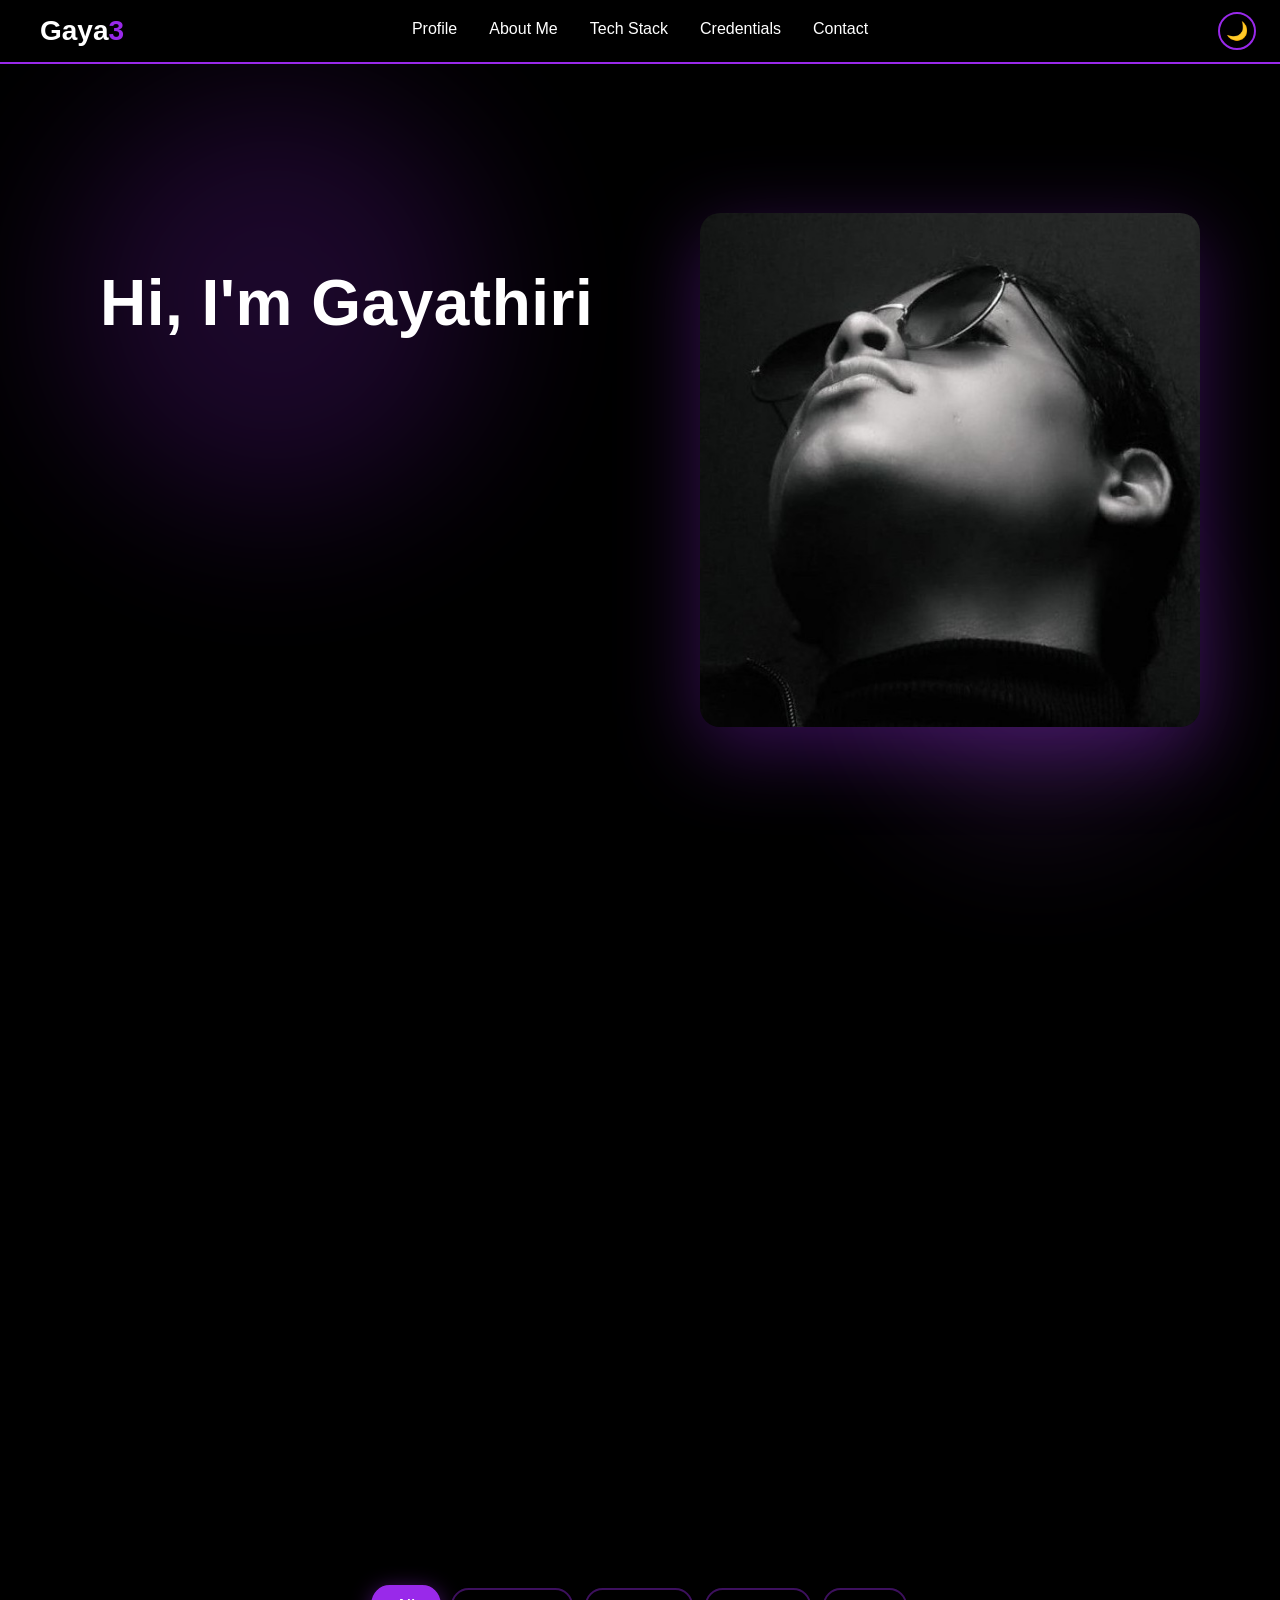
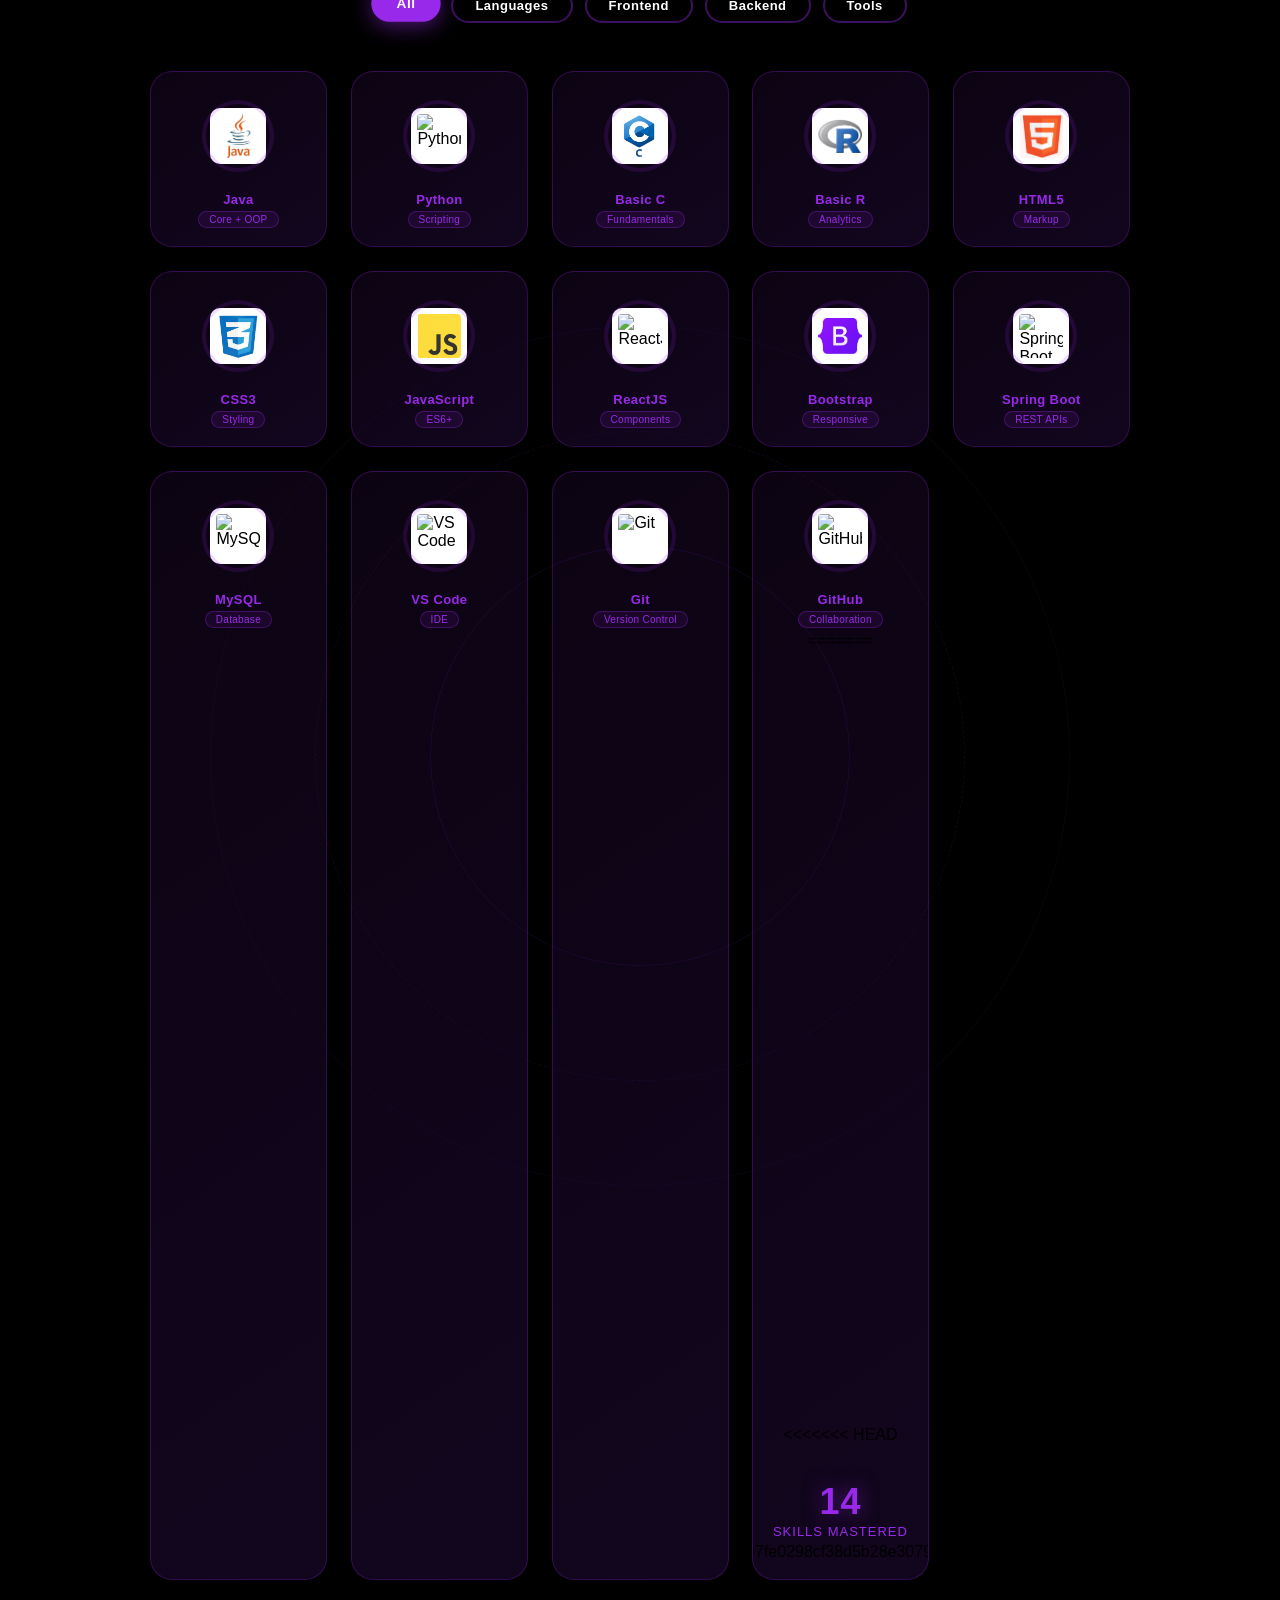
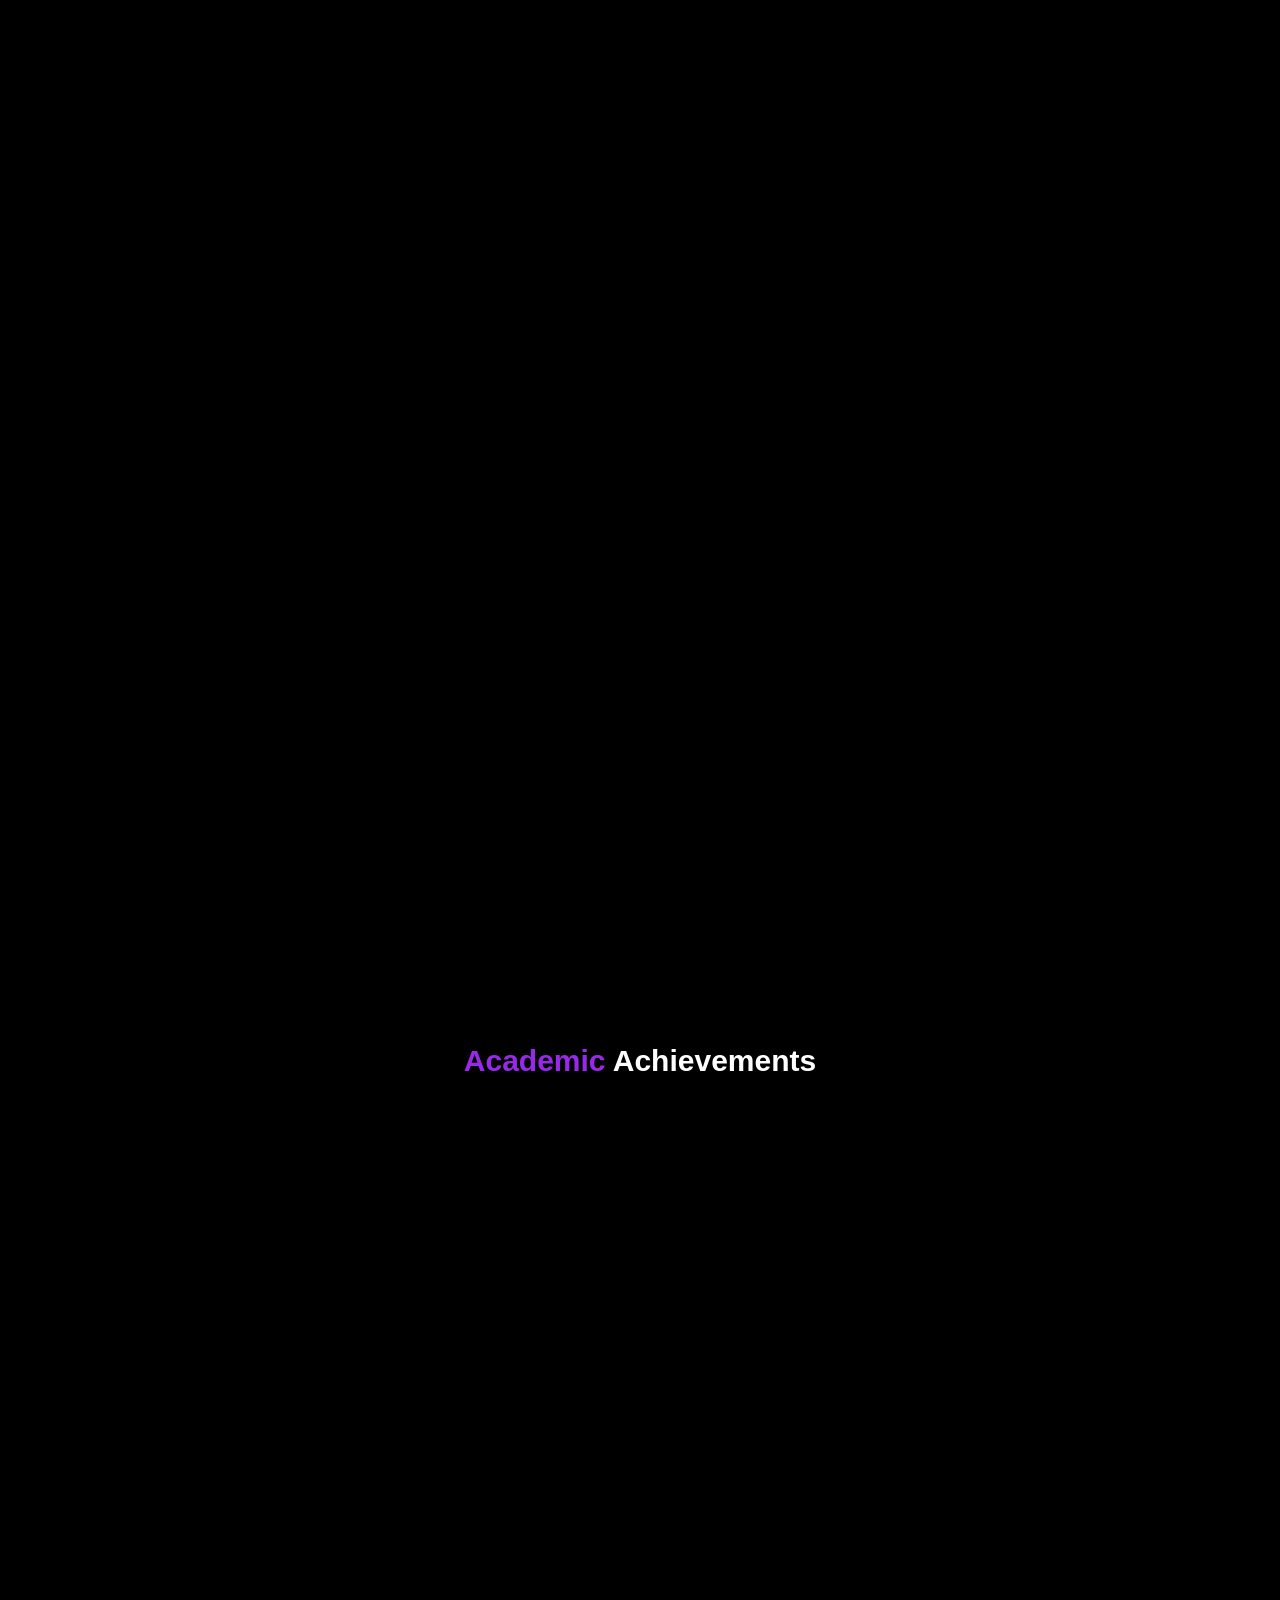
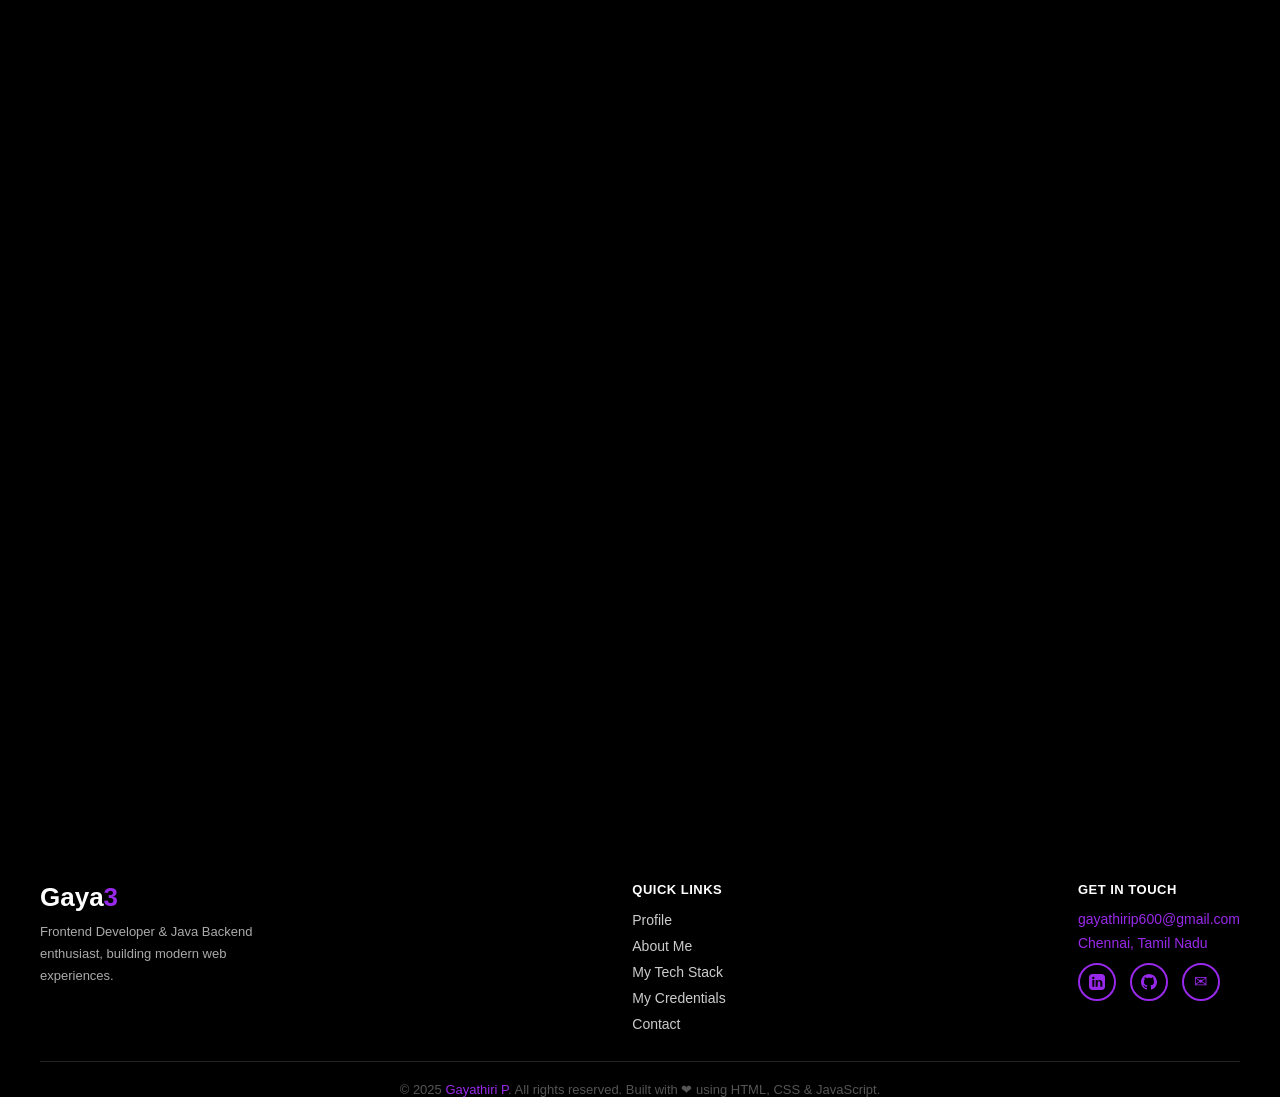
==== commit d54adac9: "Initial portfolio upload" ====
--- a/index.html
+++ b/index.html
@@ -76,7 +76,11 @@
             <!-- Download CV button in hero -->
             <div class="hero-cv seq-hidden" id="heroCv"
                 style="position:relative;z-index:2;margin-top:28px;padding-left:20px;">
+<<<<<<< HEAD
                 <a href="Gayathiri_Resume.pdf.docx" download class="btn">Download CV</a>
+=======
+                <a href="GAYATHIRI_RESUME.docx" download class="btn">Download CV</a>
+>>>>>>> d97fe0298cf38d5b28e30793b05e4513048d962e
             </div>
         </div>
         <div class="hero-image">
@@ -104,6 +108,7 @@
     <!-- SKILLS -->
     <section id="skills" class="skills">
         <h1>My&nbsp;<span>Tech Stack</span></h1>
+<<<<<<< HEAD
 
         <!-- Tab filters -->
         <div class="skills-tabs">
@@ -293,16 +298,70 @@
                     </div>
                     <span class="sk-name">GitHub</span>
                     <span class="sk-badge">Collaboration</span>
-                </div>
-            </div>
-
-        </div>
+=======
+        <div class="skills-grid">
+
+            <div class="b1">
+                <h2>Programming Languages &amp; Frameworks</h2>
+                <div class="skills-icons">
+                    <div class="skill-item">
+                        <img src="java.jpeg" alt="Java">
+                        <span>Java</span>
+                    </div>
+                    <div class="skill-item">
+                        <img src="c.jpeg" alt="C">
+                        <span>Basic C</span>
+                    </div>
+                    <div class="skill-item">
+                        <img src="https://cdn.jsdelivr.net/gh/devicons/devicon/icons/python/python-original.svg"
+                            alt="Python">
+                        <span>Python</span>
+                    </div>
+                    <div class="skill-item">
+                        <img src="r.jpeg" alt="R">
+                        <span>Basic R</span>
+                    </div>
+                    <div class="skill-item">
+                        <img src="https://cdn.jsdelivr.net/gh/devicons/devicon/icons/spring/spring-original.svg"
+                            alt="Spring Boot">
+                        <span>Spring Boot</span>
+                    </div>
+                    <div class="skill-item">
+                        <img src="bs.jpeg" alt="Bootstrap">
+                        <span>Bootstrap</span>
+                    </div>
+                </div>
+            </div>
+
+            <div class="b2">
+                <h2>Web Development</h2>
+                <div class="skills-icons b2-icons">
+                    <div class="skill-item">
+                        <img src="html.jpeg" alt="HTML">
+                        <span>HTML</span>
+                    </div>
+                    <div class="skill-item">
+                        <img src="css.jpeg" alt="CSS">
+                        <span>CSS</span>
+                    </div>
+                    <div class="skill-item skill-js-center">
+                        <img src="js.jpeg" alt="JavaScript">
+                        <span>JavaScript</span>
+                    </div>
+>>>>>>> d97fe0298cf38d5b28e30793b05e4513048d962e
+                </div>
+            </div>
+
+        </div>
+<<<<<<< HEAD
 
         <!-- Floating skill count -->
         <div class="skills-counter">
             <span id="skillCountNum">14</span> <span class="skills-counter-label">Skills Mastered</span>
         </div>
 
+=======
+>>>>>>> d97fe0298cf38d5b28e30793b05e4513048d962e
     </section>
 
     <!-- CERTIFICATIONS --><!-- updated -->
@@ -477,7 +536,11 @@
         setTimeout(typeWriter, 400);
 
         // ── Scroll reveal ──
+<<<<<<< HEAD
         const revealEls = document.querySelectorAll(".about-inner, .sk-card, .cert-card, .footer-brand, .footer-links, .footer-contact");
+=======
+        const revealEls = document.querySelectorAll(".about-inner, .b1, .b2, .cert-card, .footer-brand, .footer-links, .footer-contact");
+>>>>>>> d97fe0298cf38d5b28e30793b05e4513048d962e
         const observer = new IntersectionObserver((entries) => {
             entries.forEach(entry => {
                 if (entry.isIntersecting) {
@@ -552,6 +615,7 @@
         }, { threshold: 0.08 });
         animatedSections.forEach(s => sectionEntranceObserver.observe(s));
 
+<<<<<<< HEAD
         // ── Skills tab filter ──
         const stabs = document.querySelectorAll('.stab');
         const skCards = document.querySelectorAll('.sk-card');
@@ -610,6 +674,9 @@
         });
 
 
+=======
+        // ── Navbar shrink on scroll ──
+>>>>>>> d97fe0298cf38d5b28e30793b05e4513048d962e
         window.addEventListener("scroll", () => {
             const navbar = document.querySelector(".navbar");
             navbar.classList.toggle("scrolled", window.scrollY > 50);
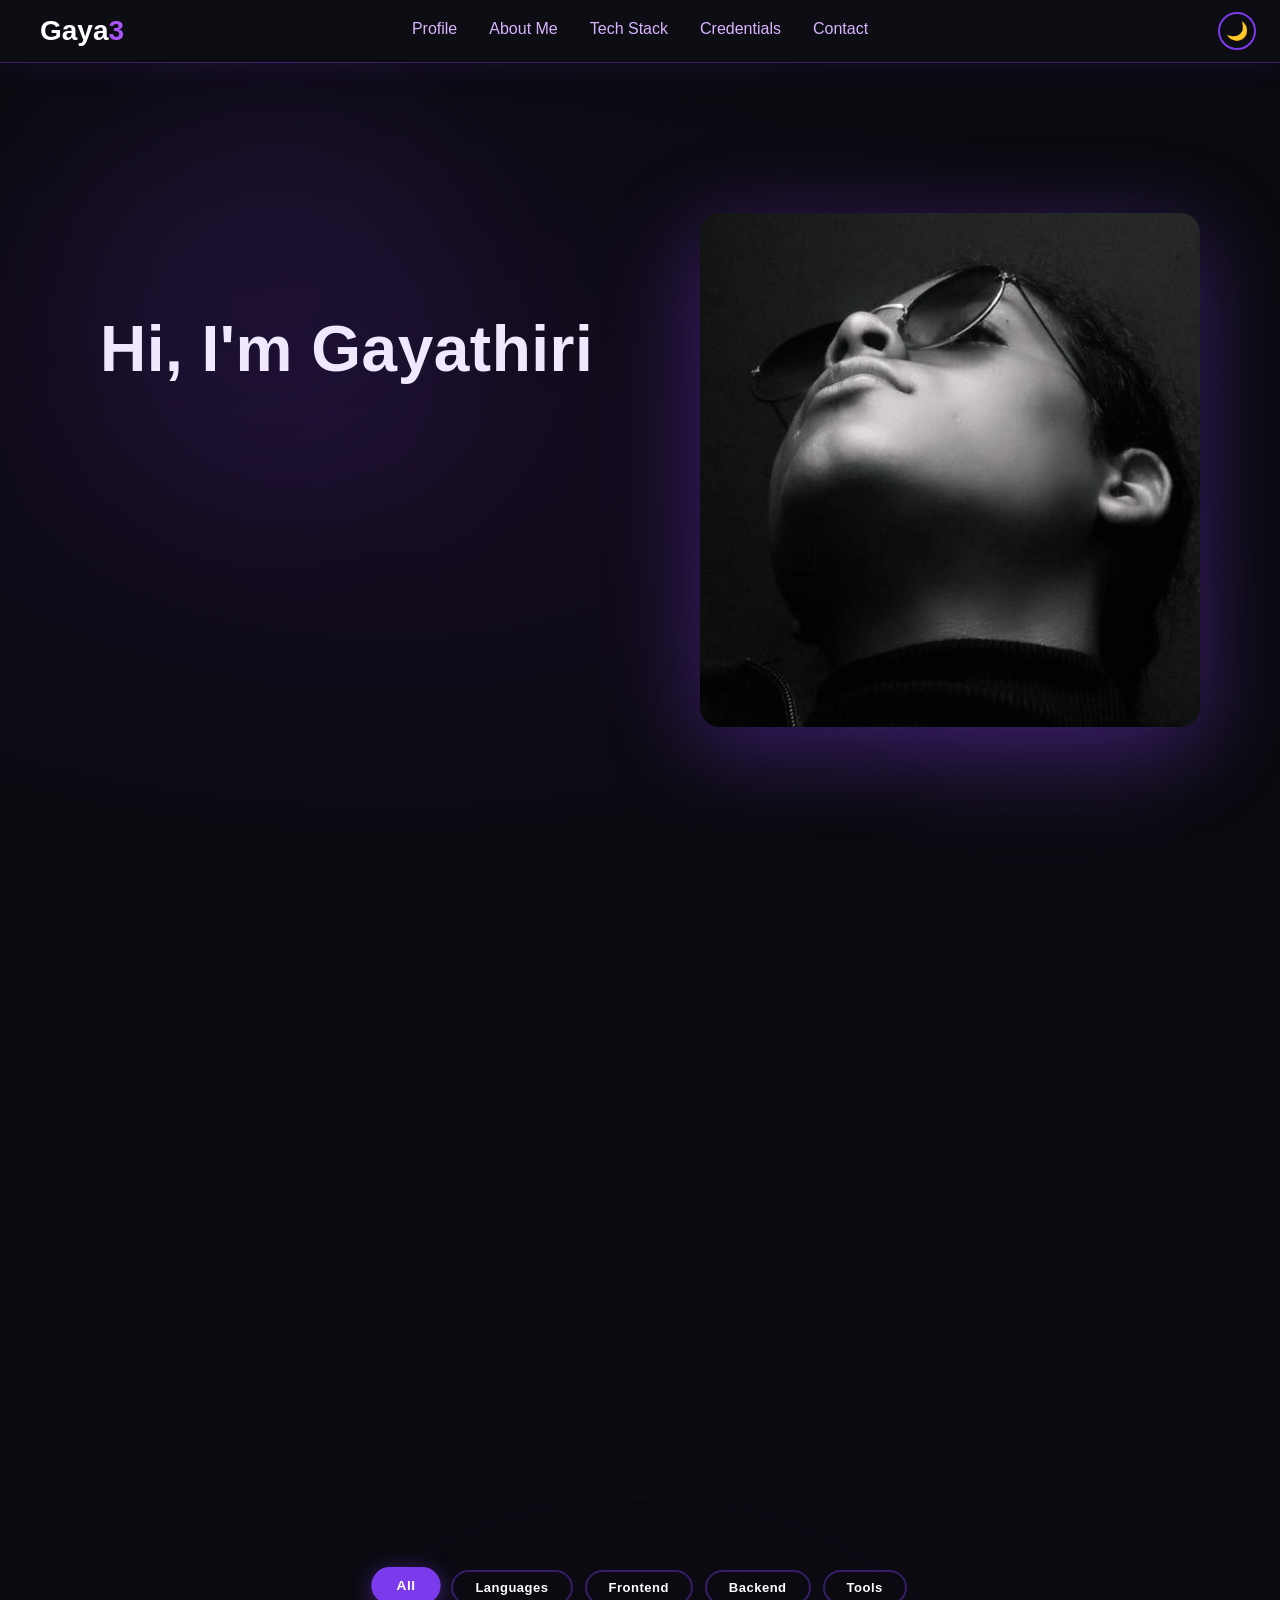
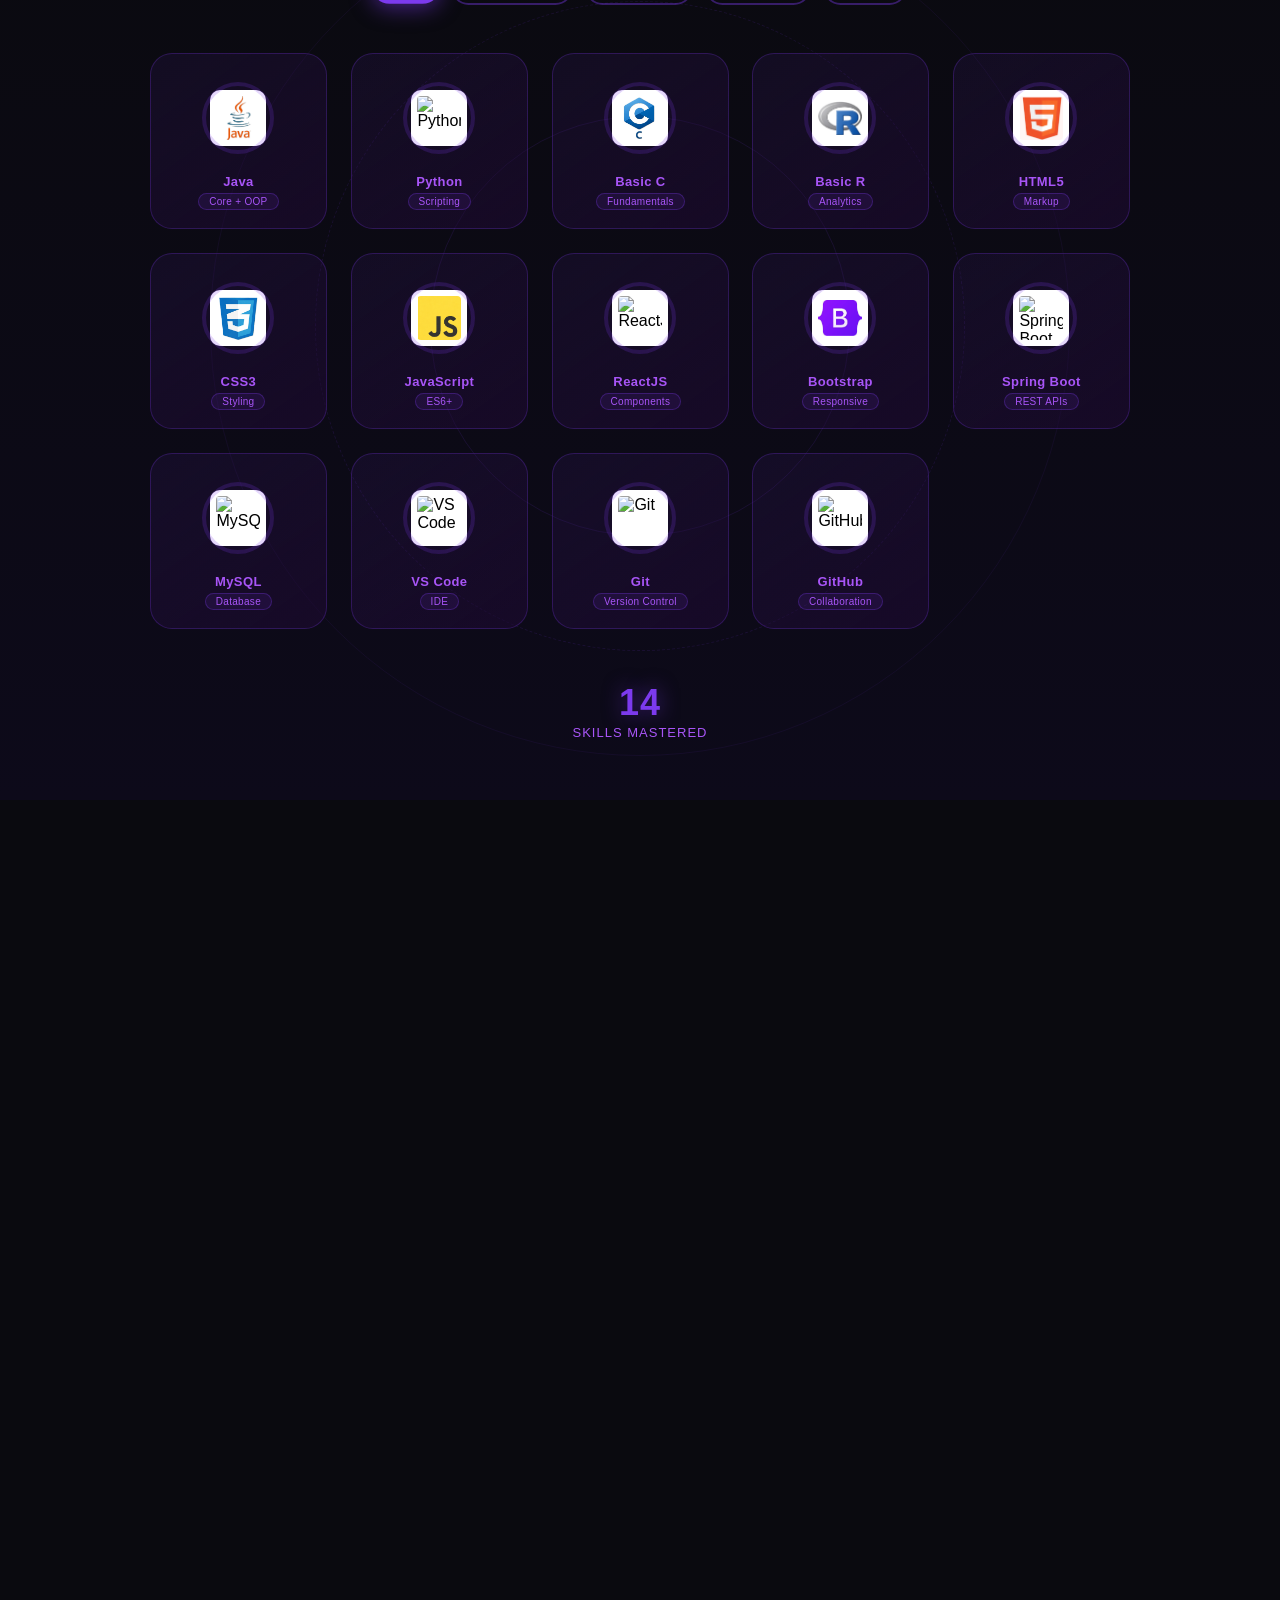
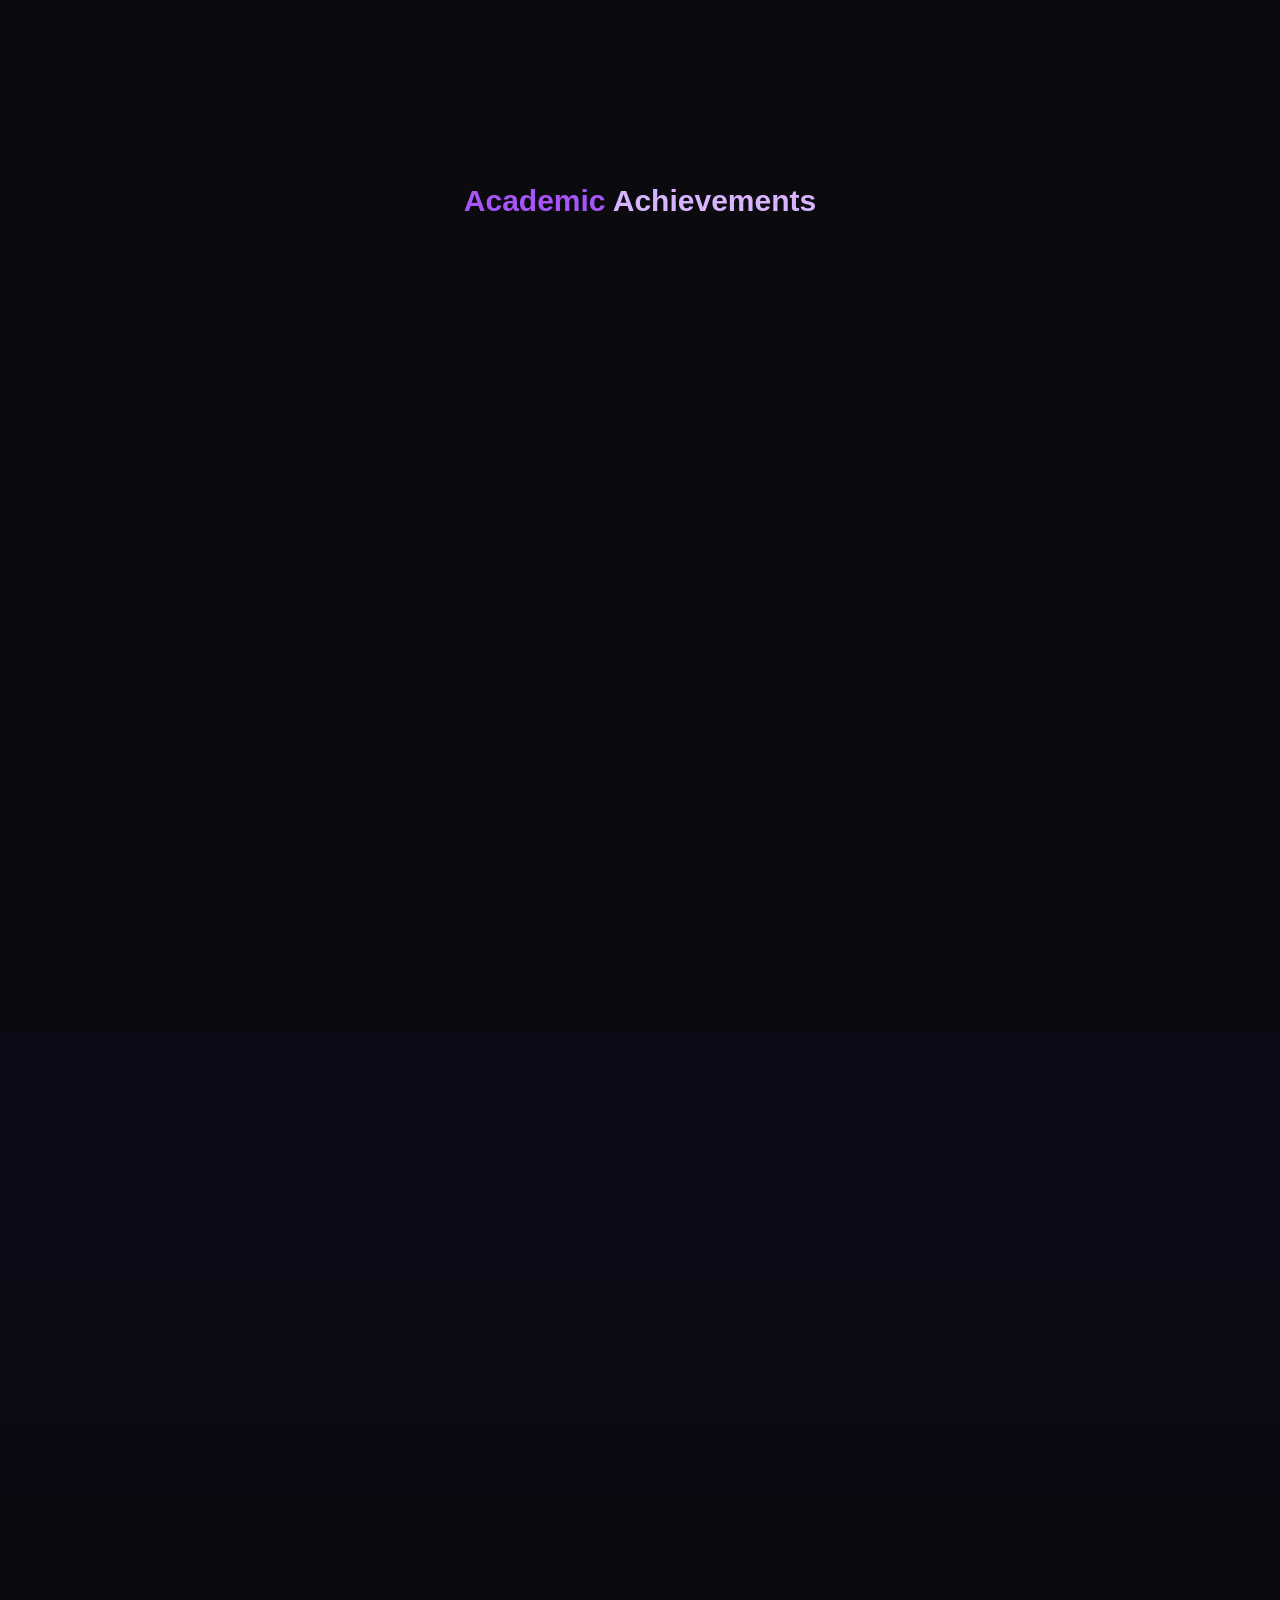
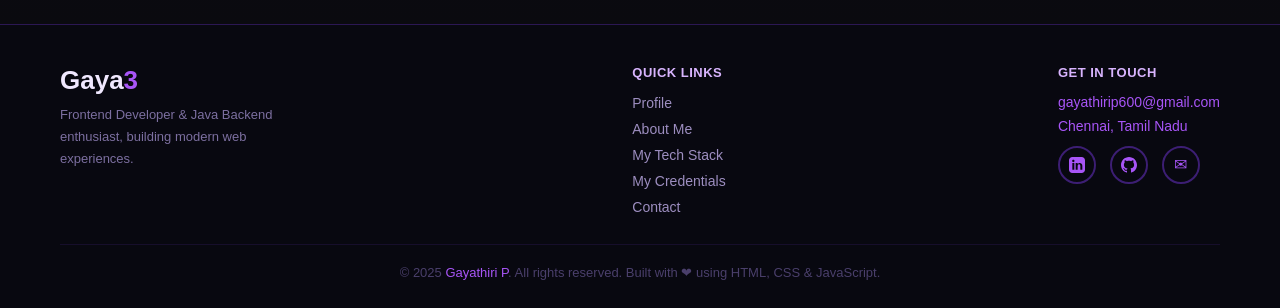
==== commit b411793a: "Add files via upload" ====
--- a/index.html
+++ b/index.html
@@ -76,12 +76,7 @@
             <!-- Download CV button in hero -->
             <div class="hero-cv seq-hidden" id="heroCv"
                 style="position:relative;z-index:2;margin-top:28px;padding-left:20px;">
-<<<<<<< HEAD
-                <a href="Gayathiri_Resume.pdf.docx" download class="btn">Download CV</a>
-=======
-                <a href="GAYATHIRI_RESUME.docx" download class="btn">Download CV</a>
->>>>>>> d97fe0298cf38d5b28e30793b05e4513048d962e
-            </div>
+                <a href="Gayathiri_Resume.pdf.docx" download class="btn">Download CV</a>            </div>
         </div>
         <div class="hero-image">
             <img src="img2.jpeg" alt="Gayathiri's photo" />
@@ -108,7 +103,6 @@
     <!-- SKILLS -->
     <section id="skills" class="skills">
         <h1>My&nbsp;<span>Tech Stack</span></h1>
-<<<<<<< HEAD
 
         <!-- Tab filters -->
         <div class="skills-tabs">
@@ -298,73 +292,18 @@
                     </div>
                     <span class="sk-name">GitHub</span>
                     <span class="sk-badge">Collaboration</span>
-=======
-        <div class="skills-grid">
-
-            <div class="b1">
-                <h2>Programming Languages &amp; Frameworks</h2>
-                <div class="skills-icons">
-                    <div class="skill-item">
-                        <img src="java.jpeg" alt="Java">
-                        <span>Java</span>
-                    </div>
-                    <div class="skill-item">
-                        <img src="c.jpeg" alt="C">
-                        <span>Basic C</span>
-                    </div>
-                    <div class="skill-item">
-                        <img src="https://cdn.jsdelivr.net/gh/devicons/devicon/icons/python/python-original.svg"
-                            alt="Python">
-                        <span>Python</span>
-                    </div>
-                    <div class="skill-item">
-                        <img src="r.jpeg" alt="R">
-                        <span>Basic R</span>
-                    </div>
-                    <div class="skill-item">
-                        <img src="https://cdn.jsdelivr.net/gh/devicons/devicon/icons/spring/spring-original.svg"
-                            alt="Spring Boot">
-                        <span>Spring Boot</span>
-                    </div>
-                    <div class="skill-item">
-                        <img src="bs.jpeg" alt="Bootstrap">
-                        <span>Bootstrap</span>
-                    </div>
-                </div>
-            </div>
-
-            <div class="b2">
-                <h2>Web Development</h2>
-                <div class="skills-icons b2-icons">
-                    <div class="skill-item">
-                        <img src="html.jpeg" alt="HTML">
-                        <span>HTML</span>
-                    </div>
-                    <div class="skill-item">
-                        <img src="css.jpeg" alt="CSS">
-                        <span>CSS</span>
-                    </div>
-                    <div class="skill-item skill-js-center">
-                        <img src="js.jpeg" alt="JavaScript">
-                        <span>JavaScript</span>
-                    </div>
->>>>>>> d97fe0298cf38d5b28e30793b05e4513048d962e
-                </div>
-            </div>
-
-        </div>
-<<<<<<< HEAD
+                </div>
+            </div>
+
+        </div>
 
         <!-- Floating skill count -->
         <div class="skills-counter">
             <span id="skillCountNum">14</span> <span class="skills-counter-label">Skills Mastered</span>
         </div>
-
-=======
->>>>>>> d97fe0298cf38d5b28e30793b05e4513048d962e
     </section>
 
-    <!-- CERTIFICATIONS --><!-- updated -->
+    <!-- CERTIFICATIONS -->
     <section id="certify" class="certify">
         <h1>My&nbsp;<span>Credentials</span></h1>
 
@@ -421,6 +360,8 @@
             </form>
         </div>
     </section>
+
+
 
     <script src="https://cdn.jsdelivr.net/npm/emailjs-com@3/dist/email.min.js"></script>
     <script>
@@ -536,12 +477,7 @@
         setTimeout(typeWriter, 400);
 
         // ── Scroll reveal ──
-<<<<<<< HEAD
-        const revealEls = document.querySelectorAll(".about-inner, .sk-card, .cert-card, .footer-brand, .footer-links, .footer-contact");
-=======
-        const revealEls = document.querySelectorAll(".about-inner, .b1, .b2, .cert-card, .footer-brand, .footer-links, .footer-contact");
->>>>>>> d97fe0298cf38d5b28e30793b05e4513048d962e
-        const observer = new IntersectionObserver((entries) => {
+        const revealEls = document.querySelectorAll(".about-inner, .sk-card, .cert-card, .footer-brand, .footer-links, .footer-contact");        const observer = new IntersectionObserver((entries) => {
             entries.forEach(entry => {
                 if (entry.isIntersecting) {
                     entry.target.classList.add("revealed");
@@ -615,7 +551,6 @@
         }, { threshold: 0.08 });
         animatedSections.forEach(s => sectionEntranceObserver.observe(s));
 
-<<<<<<< HEAD
         // ── Skills tab filter ──
         const stabs = document.querySelectorAll('.stab');
         const skCards = document.querySelectorAll('.sk-card');
@@ -673,10 +608,6 @@
             });
         });
 
-
-=======
-        // ── Navbar shrink on scroll ──
->>>>>>> d97fe0298cf38d5b28e30793b05e4513048d962e
         window.addEventListener("scroll", () => {
             const navbar = document.querySelector(".navbar");
             navbar.classList.toggle("scrolled", window.scrollY > 50);
--- a/style.css
+++ b/style.css
@@ -21,20 +21,21 @@
     --form-text: #fff;
     --form-placeholder: #aaa;
     --footer-bg: #0a0a0a;
-    --accent: #9929EA;
+    --accent: #7c3aed;
 }
 
 body.light-mode {
-    --bg: #f4f0ff;
-    --nav-bg: #fff;
-    --text: #111;
-    --card-bg: #e8e0f7;
-    --box-bg: #fff;
-    --box-text: #222;
-    --form-bg: #e8e0f7;
-    --form-text: #111;
-    --form-placeholder: #777;
-    --footer-bg: #ede6fb;
+    --bg:               #0a0a0f;
+    --nav-bg:           #0d0d14;
+    --text:             #f0e8ff;
+    --card-bg:          #13112b;
+    --box-bg:           #1a1535;
+    --box-text:         #e9d8ff;
+    --form-bg:          #12102a;
+    --form-text:        #e9d8ff;
+    --form-placeholder: #7c6fa0;
+    --footer-bg:        #080810;
+    --accent:           #7c3aed;
 }
 
 body {
@@ -89,10 +90,10 @@
 }
 
 @keyframes logoSpinGlow {
-    0%,100% { text-shadow: 0 0 8px rgba(153,41,234,0.6), 0 0 20px rgba(153,41,234,0.3); transform: scale(1) rotate(0deg); }
-    25%      { text-shadow: 0 0 16px rgba(153,41,234,1), 0 0 40px rgba(153,41,234,0.6); transform: scale(1.2) rotate(-10deg); }
-    50%      { text-shadow: 0 0 24px rgba(153,41,234,1), 0 0 60px rgba(153,41,234,0.8); transform: scale(1.3) rotate(10deg); }
-    75%      { text-shadow: 0 0 16px rgba(153,41,234,1), 0 0 40px rgba(153,41,234,0.6); transform: scale(1.2) rotate(-5deg); }
+    0%,100% { text-shadow: 0 0 8px rgba(124,58,237,0.6), 0 0 20px rgba(124,58,237,0.3); transform: scale(1) rotate(0deg); }
+    25%      { text-shadow: 0 0 16px rgba(124,58,237,1), 0 0 40px rgba(124,58,237,0.6); transform: scale(1.2) rotate(-10deg); }
+    50%      { text-shadow: 0 0 24px rgba(124,58,237,1), 0 0 60px rgba(124,58,237,0.8); transform: scale(1.3) rotate(10deg); }
+    75%      { text-shadow: 0 0 16px rgba(124,58,237,1), 0 0 40px rgba(124,58,237,0.6); transform: scale(1.2) rotate(-5deg); }
 }
 
 /* Right side wrapper: holds theme toggle + hamburger */
@@ -324,13 +325,13 @@
 }
 .hero-container::before {
     width: 420px; height: 420px;
-    background: #9929EA;
+    background: #7c3aed;
     top: 10%; left: 5%;
     animation: orbFloat1 7s ease-in-out infinite;
 }
 .hero-container::after {
     width: 280px; height: 280px;
-    background: #bf5fff;
+    background: #a855f7;
     bottom: 10%; right: 8%;
     animation: orbFloat2 9s ease-in-out infinite;
 }
@@ -345,7 +346,7 @@
 
 /* Role text shimmer on hover */
 .role:hover {
-    background: linear-gradient(90deg, var(--text) 0%, #9929EA 50%, var(--text) 100%);
+    background: linear-gradient(90deg, var(--text) 0%, #7c3aed 50%, var(--text) 100%);
     background-size: 200% auto;
     -webkit-background-clip: text;
     -webkit-text-fill-color: transparent;
@@ -379,7 +380,7 @@
 .page-transition {
     position: fixed;
     inset: 0;
-    background: #9929EA;
+    background: #7c3aed;
     z-index: 9999;
     pointer-events: none;
     opacity: 0;
@@ -397,7 +398,7 @@
     width: 100%;
 }
 .nav-link.active-link {
-    color: #9929EA;
+    color: #7c3aed;
 }
 
 /* =============================================
@@ -480,7 +481,7 @@
 }
 
 .role-divider {
-    color: #9929EA;
+    color: #7c3aed;
     font-size: clamp(16px, 2vw, 24px);
     font-weight: 300;
     opacity: 0;
@@ -497,7 +498,7 @@
     font-weight: 700;
     letter-spacing: 1.5px;
     opacity: 1;
-    text-shadow: 0 0 18px rgba(153,41,234,0.25);
+    text-shadow: 0 0 18px rgba(124,58,237,0.25);
 }
 
 /* role-1, role-2, role-3 use base .role styles — no overrides needed */
@@ -527,8 +528,8 @@
     width: 48px;
     height: 48px;
     border-radius: 50%;
-    border: 2px solid rgba(153,41,234,0.6);
-    color: #9929EA;
+    border: 2px solid rgba(124,58,237,0.6);
+    color: #7c3aed;
     text-decoration: none;
     opacity: 1;
     transition: background-color 0.3s, color 0.3s, border-color 0.3s, transform 0.3s, box-shadow 0.3s;
@@ -558,11 +559,11 @@
 }
 
 .hsoc:hover {
-    background-color: #9929EA;
+    background-color: #7c3aed;
     color: #fff;
-    border-color: #9929EA;
+    border-color: #7c3aed;
     transform: translateY(-4px) scale(1.15) !important;
-    box-shadow: 0 8px 24px rgba(153,41,234,0.5);
+    box-shadow: 0 8px 24px rgba(124,58,237,0.5);
     animation-play-state: paused;
 }
 
@@ -572,11 +573,11 @@
     position: absolute;
     inset: -4px;
     border-radius: 50%;
-    border: 2px solid rgba(153,41,234,0);
+    border: 2px solid rgba(124,58,237,0);
     transition: border-color 0.3s, inset 0.3s;
 }
 .hsoc:hover::after {
-    border-color: rgba(153,41,234,0.35);
+    border-color: rgba(124,58,237,0.35);
     inset: -8px;
 }
 .hsoc { position: relative; }
@@ -639,7 +640,7 @@
 /* Typed cursor blink */
 .cursor {
     display: inline-block;
-    color: #9929EA;
+    color: #7c3aed;
     animation: blink 0.8s step-end infinite;
     font-weight: 300;
 }
@@ -648,18 +649,18 @@
 }
 
 .typed-name {
-    color: #9929EA;
+    color: #7c3aed;
     display: inline-block;
     animation: nameGlow 2.5s ease-in-out infinite;
-    text-shadow: 0 0 20px rgba(153,41,234,0.5);
+    text-shadow: 0 0 20px rgba(124,58,237,0.5);
     font-family: Arial, 'Helvetica Neue', Helvetica, sans-serif;
     font-size: 1.1em;
     font-weight: 700;
 }
 
 @keyframes nameGlow {
-    0%,100% { text-shadow: 0 0 10px rgba(153,41,234,0.4), 0 0 30px rgba(153,41,234,0.2); color: #9929EA; }
-    50%      { text-shadow: 0 0 30px rgba(153,41,234,1), 0 0 60px rgba(153,41,234,0.6), 0 0 80px rgba(191,95,255,0.4); color: #c96fff; }
+    0%,100% { text-shadow: 0 0 10px rgba(124,58,237,0.4), 0 0 30px rgba(124,58,237,0.2); color: #7c3aed; }
+    50%      { text-shadow: 0 0 30px rgba(124,58,237,1), 0 0 60px rgba(124,58,237,0.6), 0 0 80px rgba(168,85,247,0.4); color: #c084fc; }
 }
 
 /* Sequential hidden state */
@@ -745,7 +746,7 @@
     flex: 1;
     max-width: 580px;
     background-color: white;
-    border: 2px solid #9929EA;
+    border: 2px solid #7c3aed;
     border-radius: 20px;
     padding: 28px 36px 28px 90px;
     font-family: 'Poppins', sans-serif;
@@ -764,7 +765,7 @@
     display: inline-block;
     margin-top: 20px;
     padding: 14px 36px;
-    background: linear-gradient(135deg, #9929EA 0%, #bf5fff 50%, #9929EA 100%);
+    background: linear-gradient(135deg, #7c3aed 0%, #a855f7 50%, #7c3aed 100%);
     background-size: 200% auto;
     color: white;
     text-decoration: none;
@@ -775,7 +776,7 @@
     position: relative;
     overflow: hidden;
     border: 2px solid rgba(255,255,255,0.15);
-    box-shadow: 0 4px 20px rgba(153,41,234,0.45), 0 0 0 0 rgba(153,41,234,0.4);
+    box-shadow: 0 4px 20px rgba(124,58,237,0.45), 0 0 0 0 rgba(124,58,237,0.4);
     animation: btnPulse 2.5s ease-in-out infinite, btnShimmer 3s linear infinite;
     transition: transform 0.25s cubic-bezier(0.22,1,0.36,1), box-shadow 0.25s;
 }
@@ -801,13 +802,13 @@
 }
 
 @keyframes btnPulse {
-    0%, 100% { box-shadow: 0 4px 20px rgba(153,41,234,0.45), 0 0 0 0 rgba(153,41,234,0.35); }
-    50%       { box-shadow: 0 6px 28px rgba(153,41,234,0.7), 0 0 0 10px rgba(153,41,234,0); }
+    0%, 100% { box-shadow: 0 4px 20px rgba(124,58,237,0.45), 0 0 0 0 rgba(124,58,237,0.35); }
+    50%       { box-shadow: 0 6px 28px rgba(124,58,237,0.7), 0 0 0 10px rgba(124,58,237,0); }
 }
 
 .btn:hover {
     transform: translateY(-4px) scale(1.05);
-    box-shadow: 0 12px 36px rgba(153,41,234,0.7);
+    box-shadow: 0 12px 36px rgba(124,58,237,0.7);
     background-position: right center;
 }
 
@@ -1146,7 +1147,7 @@
 .my-form button {
     width: 100%;
     padding: 14px;
-    background-color:#9929EA;
+    background-color:#7c3aed;
     border: none;
     border-radius: 8px;
     font-weight: bold;
@@ -1157,7 +1158,7 @@
 }
 
 .my-form button:hover {
-    background-color:#9929EA;
+    background-color:#7c3aed;
     color: white;
 }
 
@@ -1293,8 +1294,8 @@
         margin-bottom: 0;
         z-index: 2;
         position: relative;
-        border: 4px solid #9929EA;
-        box-shadow: 0 0 0 6px rgba(153,41,234,0.15), 0 12px 32px rgba(153,41,234,0.35);
+        border: 4px solid #7c3aed;
+        box-shadow: 0 0 0 6px rgba(124,58,237,0.15), 0 12px 32px rgba(124,58,237,0.35);
         object-fit: cover;
     }
 
@@ -1304,8 +1305,8 @@
         width: 100%;
         margin-top: 20px;
         border-radius: 20px;
-        background: linear-gradient(135deg, rgba(153,41,234,0.08) 0%, rgba(255,255,255,0.95) 100%);
-        border: 2px solid #9929EA;
+        background: linear-gradient(135deg, rgba(124,58,237,0.08) 0%, rgba(255,255,255,0.95) 100%);
+        border: 2px solid #7c3aed;
         font-size: 14px;
         line-height: 1.8;
         text-align: left;
@@ -1318,7 +1319,7 @@
         font-family: 'Poppins', sans-serif;
         font-weight: 700;
         font-size: 18px;
-        color: #9929EA;
+        color: #7c3aed;
         margin-bottom: 12px;
         text-align: center;
         letter-spacing: 0.5px;
@@ -1394,7 +1395,7 @@
 
 .stab {
     background: transparent;
-    border: 2px solid rgba(153,41,234,0.4);
+    border: 2px solid rgba(124,58,237,0.4);
     color: var(--text);
     padding: 8px 22px;
     border-radius: 50px;
@@ -1416,7 +1417,7 @@
     background: var(--accent);
     border-color: var(--accent);
     color: #fff;
-    box-shadow: 0 4px 20px rgba(153,41,234,0.5);
+    box-shadow: 0 4px 20px rgba(124,58,237,0.5);
     transform: translateY(-2px) scale(1.05);
 }
 
@@ -1433,14 +1434,14 @@
 .orbit-ring {
     position: absolute;
     border-radius: 50%;
-    border: 1px solid rgba(153,41,234,0.12);
+    border: 1px solid rgba(124,58,237,0.12);
     transform: translate(-50%, -50%);
     top: 0; left: 0;
 }
 
 .ring1 { width: 420px; height: 420px; animation: orbitSpin 18s linear infinite; }
 .ring2 { width: 650px; height: 650px; animation: orbitSpin 28s linear infinite reverse; border-style: dashed; }
-.ring3 { width: 860px; height: 860px; animation: orbitSpin 40s linear infinite; border-color: rgba(153,41,234,0.07); }
+.ring3 { width: 860px; height: 860px; animation: orbitSpin 40s linear infinite; border-color: rgba(124,58,237,0.07); }
 
 @keyframes orbitSpin {
     from { transform: translate(-50%,-50%) rotate(0deg); }
@@ -1463,8 +1464,8 @@
 .sk-card {
     position: relative;
     border-radius: 22px;
-    background: linear-gradient(145deg, rgba(153,41,234,0.08), rgba(30,10,50,0.6));
-    border: 1px solid rgba(153,41,234,0.25);
+    background: linear-gradient(145deg, rgba(124,58,237,0.08), rgba(30,10,50,0.6));
+    border: 1px solid rgba(124,58,237,0.25);
     padding: 24px 12px 18px;
     display: flex;
     flex-direction: column;
@@ -1501,7 +1502,7 @@
 .sk-glow {
     position: absolute;
     inset: -20px;
-    background: radial-gradient(circle at 50% 50%, rgba(153,41,234,0.18), transparent 70%);
+    background: radial-gradient(circle at 50% 50%, rgba(124,58,237,0.18), transparent 70%);
     opacity: 0;
     transition: opacity 0.4s;
     border-radius: 50%;
@@ -1511,8 +1512,8 @@
 .sk-card:hover .sk-glow { opacity: 1; }
 
 .sk-card:hover {
-    border-color: rgba(153,41,234,0.7);
-    box-shadow: 0 0 30px rgba(153,41,234,0.35), 0 0 60px rgba(153,41,234,0.15);
+    border-color: rgba(124,58,237,0.7);
+    box-shadow: 0 0 30px rgba(124,58,237,0.35), 0 0 60px rgba(124,58,237,0.15);
 }
 
 /* Icon + SVG ring wrapper */
@@ -1547,25 +1548,25 @@
 
 .sk-ring-bg {
     fill: none;
-    stroke: rgba(153,41,234,0.15);
+    stroke: rgba(124,58,237,0.15);
     stroke-width: 4;
 }
 
 .sk-ring-fill {
     fill: none;
     stroke: url(#skillGrad);
-    stroke: #9929EA;
+    stroke: #7c3aed;
     stroke-width: 4;
     stroke-linecap: round;
     stroke-dasharray: 213.6;
     stroke-dashoffset: 213.6;
     transition: stroke-dashoffset 1.4s cubic-bezier(0.22,1,0.36,1);
-    filter: drop-shadow(0 0 4px rgba(153,41,234,0.7));
+    filter: drop-shadow(0 0 4px rgba(124,58,237,0.7));
 }
 
 /* Hover: ring pulses */
 .sk-card:hover .sk-ring-fill {
-    filter: drop-shadow(0 0 8px rgba(191,95,255,1)) drop-shadow(0 0 16px rgba(153,41,234,0.6));
+    filter: drop-shadow(0 0 8px rgba(168,85,247,1)) drop-shadow(0 0 16px rgba(124,58,237,0.6));
 }
 
 .sk-inner {
@@ -1589,9 +1590,9 @@
 .sk-badge {
     font-family: 'Poppins', sans-serif;
     font-size: 10px;
-    color: rgba(153,41,234,0.9);
-    background: rgba(153,41,234,0.1);
-    border: 1px solid rgba(153,41,234,0.3);
+    color: rgba(124,58,237,0.9);
+    background: rgba(124,58,237,0.1);
+    border: 1px solid rgba(124,58,237,0.3);
     border-radius: 20px;
     padding: 2px 10px;
     letter-spacing: 0.3px;
@@ -1620,7 +1621,7 @@
     text-align: center;
     margin-top: 36px;
     font-family: 'Poppins', sans-serif;
-    color: rgba(153,41,234,0.7);
+    color: rgba(124,58,237,0.7);
     font-size: 13px;
     letter-spacing: 1px;
     text-transform: uppercase;
@@ -1635,12 +1636,12 @@
     display: block;
     line-height: 1;
     margin-bottom: 4px;
-    text-shadow: 0 0 20px rgba(153,41,234,0.5);
+    text-shadow: 0 0 20px rgba(124,58,237,0.5);
 }
 
 /* Light mode adjustments */
 body.light-mode .sk-card {
-    background: linear-gradient(145deg, rgba(153,41,234,0.06), rgba(240,230,255,0.8));
+    background: linear-gradient(145deg, rgba(124,58,237,0.06), rgba(240,230,255,0.8));
 }
 
 body.light-mode .sk-icon-wrap img {
@@ -1665,10 +1666,12 @@
     .stab { padding: 6px 14px; font-size: 12px; }
 }
 
+/* =============================================
+   FOOTER
    ============================================= */
 .footer {
     background-color: var(--footer-bg);
-    border-top: 2px solid #fff;
+    border-top: 1px solid rgba(124,58,237,0.35);
     padding: 40px 60px 28px;
     color: var(--text);
     font-family: "Poppins", sans-serif;
@@ -1694,7 +1697,7 @@
 }
 
 .footer-brand .logo-text span {
-    color: #9929EA;
+    color: #7c3aed;
 }
 
 .footer-brand p {
@@ -1770,8 +1773,8 @@
     width: 38px;
     height: 38px;
     border-radius: 50%;
-    border: 2px solid #9929EA;
-    color: #9929EA;
+    border: 2px solid #7c3aed;
+    color: #7c3aed;
     font-size: 16px;
     text-decoration: none;
     transition: background-color 0.3s, color 0.3s, transform 0.3s;
@@ -1785,7 +1788,7 @@
 }
 
 .footer-socials a:hover {
-    background-color:#9929EA;
+    background-color:#7c3aed;
     color: black;
     transform: translateY(-3px) scale(1.1);
 }
@@ -1806,7 +1809,7 @@
 }
 
 .footer-bottom span {
-    color:#9929EA;
+    color:#7c3aed;
 }
 
 @media (max-width: 600px) {
@@ -1818,3 +1821,206 @@
         gap: 24px;
     }
 }
+
+/* =============================================
+   BLACK + VIOLET REFINEMENTS
+   ============================================= */
+
+body { background-color: #0a0a0f !important; }
+
+/* Navbar */
+.navbar {
+    background: linear-gradient(180deg, #0d0d14 0%, rgba(13,13,20,0.96) 100%);
+    border-bottom: 1px solid rgba(124,58,237,0.4);
+    box-shadow: 0 2px 30px rgba(124,58,237,0.12);
+}
+.navbar.scrolled {
+    background: rgba(13,13,20,0.97);
+    box-shadow: 0 4px 30px rgba(124,58,237,0.22);
+}
+.menu a { color: #d8b4fe; }
+.menu a:hover { color: #fff; }
+.logo span { color: #a855f7 !important; }
+@keyframes logoSpinGlow {
+    0%,100% { text-shadow: 0 0 8px rgba(124,58,237,0.7), 0 0 22px rgba(124,58,237,0.35); transform: scale(1) rotate(0deg); }
+    50%      { text-shadow: 0 0 28px rgba(168,85,247,1), 0 0 65px rgba(168,85,247,0.8); transform: scale(1.3) rotate(10deg); }
+}
+.nav-link.active-link { color: #a855f7; }
+
+/* Hero */
+.hero-container {
+    background: radial-gradient(ellipse at 30% 50%, rgba(60,20,100,0.22) 0%, #0a0a0f 70%);
+}
+.hero-container::before { background: #7c3aed !important; opacity: 0.1 !important; }
+.hero-container::after  { background: #a855f7 !important; opacity: 0.07 !important; }
+.l1 { color: #f0e8ff; }
+.role { color: #e9d8ff; text-shadow: 0 0 18px rgba(124,58,237,0.3); }
+.role-divider { color: #7c3aed; }
+.typed-name { color: #a855f7 !important; }
+@keyframes nameGlow {
+    0%,100% { text-shadow: 0 0 10px rgba(124,58,237,0.5); color: #a855f7; }
+    50%      { text-shadow: 0 0 30px rgba(168,85,247,1), 0 0 60px rgba(168,85,247,0.6); color: #c084fc; }
+}
+.cursor { color: #7c3aed; }
+.hero-image img { filter: drop-shadow(0 20px 45px rgba(124,58,237,0.4)); }
+
+/* Social icons */
+.hsoc { border-color: rgba(124,58,237,0.5); color: #a855f7; }
+.hsoc:hover { background-color: #7c3aed; border-color: #7c3aed; color: #fff; box-shadow: 0 8px 28px rgba(124,58,237,0.5); }
+
+/* Button */
+.btn {
+    background: linear-gradient(135deg, #5b21b6 0%, #7c3aed 40%, #a855f7 100%);
+    background-size: 200% auto;
+    border: 1px solid rgba(168,85,247,0.3);
+    box-shadow: 0 4px 24px rgba(124,58,237,0.45);
+}
+.btn:hover { box-shadow: 0 12px 36px rgba(124,58,237,0.7); }
+@keyframes btnPulse {
+    0%,100% { box-shadow: 0 4px 24px rgba(124,58,237,0.45), 0 0 0 0 rgba(124,58,237,0.3); }
+    50%      { box-shadow: 0 6px 32px rgba(124,58,237,0.7), 0 0 0 10px rgba(124,58,237,0); }
+}
+
+/* About */
+.about { background: #0a0a0f; }
+.about h1, .skills h1, .certify h1, .contact h1 { color: #f0e8ff; }
+.about span, .skills span, .certify span, .contact span { color: #a855f7; }
+.about img { box-shadow: 6px 0 30px rgba(0,0,0,0.6), 0 0 0 2px rgba(124,58,237,0.3); }
+.box {
+    background: linear-gradient(135deg, #1a1535 0%, #150f2e 100%);
+    border: 2px solid rgba(124,58,237,0.45);
+    color: #d8b4fe;
+    box-shadow: 0 8px 40px rgba(0,0,0,0.4), inset 0 1px 0 rgba(168,85,247,0.08);
+}
+
+/* Skills */
+.skills { background: linear-gradient(180deg, #0a0a0f 0%, #0d0a1a 100%); }
+.b1, .b2 {
+    background: linear-gradient(145deg, #13112b 0%, #0f0d22 100%);
+    border: 1px solid rgba(124,58,237,0.22);
+    box-shadow: 0 4px 24px rgba(0,0,0,0.4);
+}
+.b1:hover, .b2:hover {
+    background: linear-gradient(145deg, #1e1650 0%, #18124a 100%) !important;
+    border-color: rgba(124,58,237,0.65) !important;
+    box-shadow: 0 8px 40px rgba(124,58,237,0.28), 0 2px 8px rgba(0,0,0,0.6) !important;
+}
+.b1 h2, .b2 h2 { color: #d8b4fe; }
+.b1 .skill-item, .b2 .skill-item { color: #c4b5fd; }
+.b1:hover .skill-item, .b2:hover .skill-item { color: #fff; }
+.skill-item img { background-color: #1e1b33; border: 1px solid rgba(124,58,237,0.18); }
+
+/* Certifications */
+.certify { background: #0a0a0f; }
+.cert-card {
+    border: 2px solid rgba(124,58,237,0.45);
+    background: #13112b;
+    box-shadow: 0 4px 24px rgba(0,0,0,0.5);
+}
+.cert-card:hover { border-color: #a855f7; box-shadow: 0 8px 40px rgba(124,58,237,0.3); }
+.cert-portrait img, .cert-bottom-vertical img { background-color: #1a1535 !important; }
+.cert-label {
+    background: linear-gradient(0deg, rgba(60,10,100,0.92) 0%, rgba(20,5,50,0.65) 100%);
+    color: #e9d8ff;
+}
+.academics h2 { color: #d8b4fe; }
+
+/* Contact */
+.contact { background: linear-gradient(180deg, #0d0a1a 0%, #0a0a0f 100%); }
+.my-form input, .my-form textarea {
+    background: #12102a;
+    color: #e9d8ff;
+    border: 1px solid rgba(124,58,237,0.3);
+}
+.my-form input::placeholder, .my-form textarea::placeholder { color: #6b5fa0; }
+.my-form input:focus, .my-form textarea:focus {
+    border-color: #7c3aed;
+    box-shadow: 0 0 0 3px rgba(124,58,237,0.18);
+    color: #e9d8ff;
+    outline: none;
+}
+.my-form button {
+    background: linear-gradient(135deg, #5b21b6 0%, #7c3aed 100%);
+    color: #fff;
+    border: 1px solid rgba(168,85,247,0.25);
+}
+.my-form button:hover {
+    background: linear-gradient(135deg, #6d28d9 0%, #9333ea 100%);
+    box-shadow: 0 4px 20px rgba(124,58,237,0.45);
+    color: #fff;
+}
+
+/* Footer */
+.footer { background: #080810; border-top: 1px solid rgba(124,58,237,0.3); }
+.footer-brand .logo-text { color: #f0e8ff; }
+.footer-brand .logo-text span { color: #a855f7; }
+.footer-brand p { color: #7c6fa0; }
+.footer-links h4, .footer-contact h4 { color: #d8b4fe; }
+.footer-links ul li a { color: #9d8ec0; }
+.footer-links ul li a:hover { color: #a855f7; }
+.footer-contact p { color: #9d8ec0; }
+.footer-contact p span { color: #a855f7; }
+.footer-socials a { border: 2px solid rgba(124,58,237,0.45); color: #a855f7; }
+.footer-socials a:hover { background-color: #7c3aed; border-color: #7c3aed; color: #fff; }
+.footer-bottom { color: #4a3f6b; border-top: 1px solid rgba(124,58,237,0.12); }
+.footer-bottom span { color: #a855f7; }
+
+/* Page transition */
+.page-transition { background: #7c3aed; }
+
+/* Scrollbar */
+::-webkit-scrollbar { width: 6px; }
+::-webkit-scrollbar-track { background: #0a0a0f; }
+::-webkit-scrollbar-thumb { background: #3b2070; border-radius: 3px; }
+::-webkit-scrollbar-thumb:hover { background: #7c3aed; }
+
+/* Selection */
+::selection { background: rgba(124,58,237,0.45); color: #fff; }
+
+/* =============================================
+   CONTACT + SKILLS SIDE BY SIDE
+   ============================================= */
+.contact-skills-row {
+    display: flex;
+    flex-direction: row;
+    align-items: flex-start;
+    gap: 0;
+    width: 100%;
+}
+
+.contact-skills-row .contact {
+    flex: 0 0 380px;
+    min-width: 320px;
+    border-right: 1px solid rgba(124,58,237,0.25);
+}
+
+.contact-skills-row .skills {
+    flex: 1;
+    min-width: 0;
+}
+
+/* Ensure skill ring stroke colors are vivid */
+.sk-ring-fill {
+    stroke: #a855f7 !important;
+    filter: drop-shadow(0 0 6px rgba(168,85,247,0.8)) !important;
+}
+
+.sk-ring-bg {
+    stroke: rgba(124,58,237,0.2) !important;
+}
+
+/* Responsive: stack vertically on smaller screens */
+@media (max-width: 1024px) {
+    .contact-skills-row {
+        flex-direction: column;
+    }
+    .contact-skills-row .contact {
+        flex: none;
+        width: 100%;
+        border-right: none;
+        border-bottom: 1px solid rgba(124,58,237,0.25);
+    }
+    .contact-skills-row .skills {
+        width: 100%;
+    }
+}
